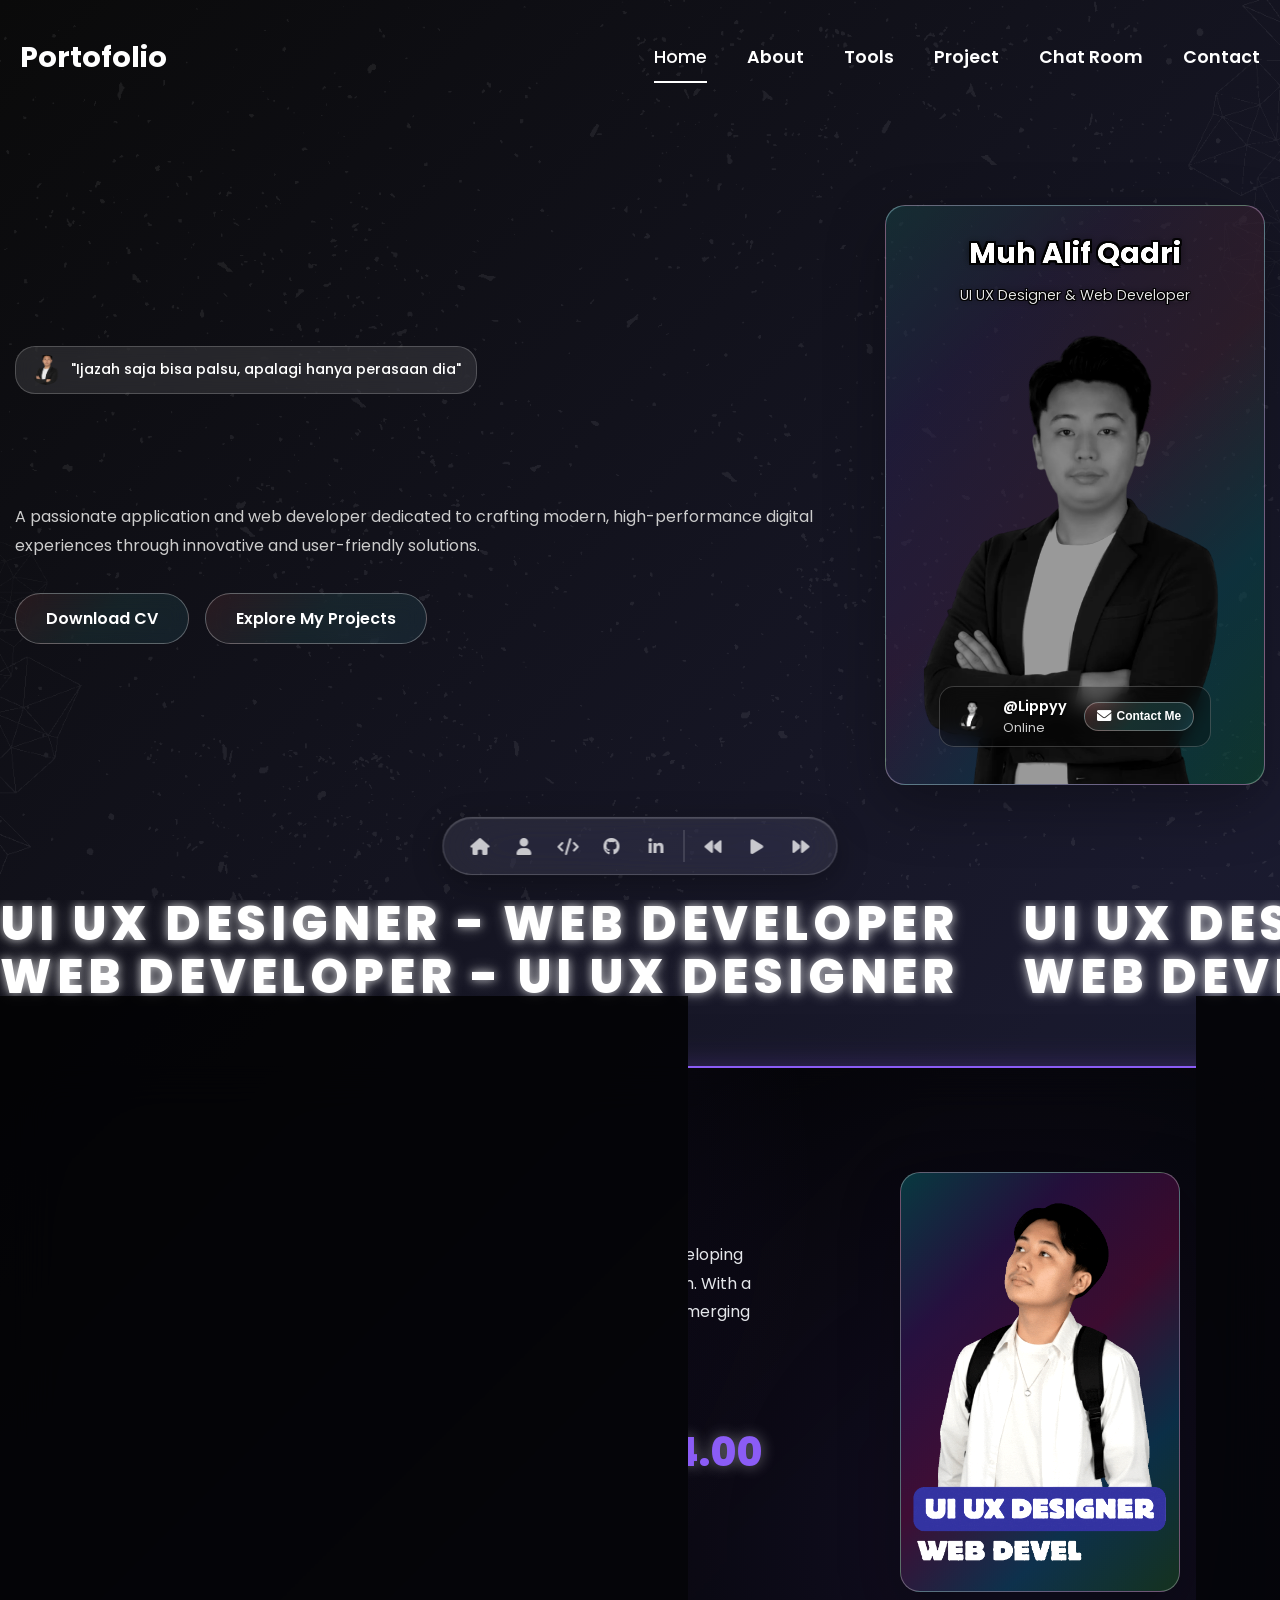
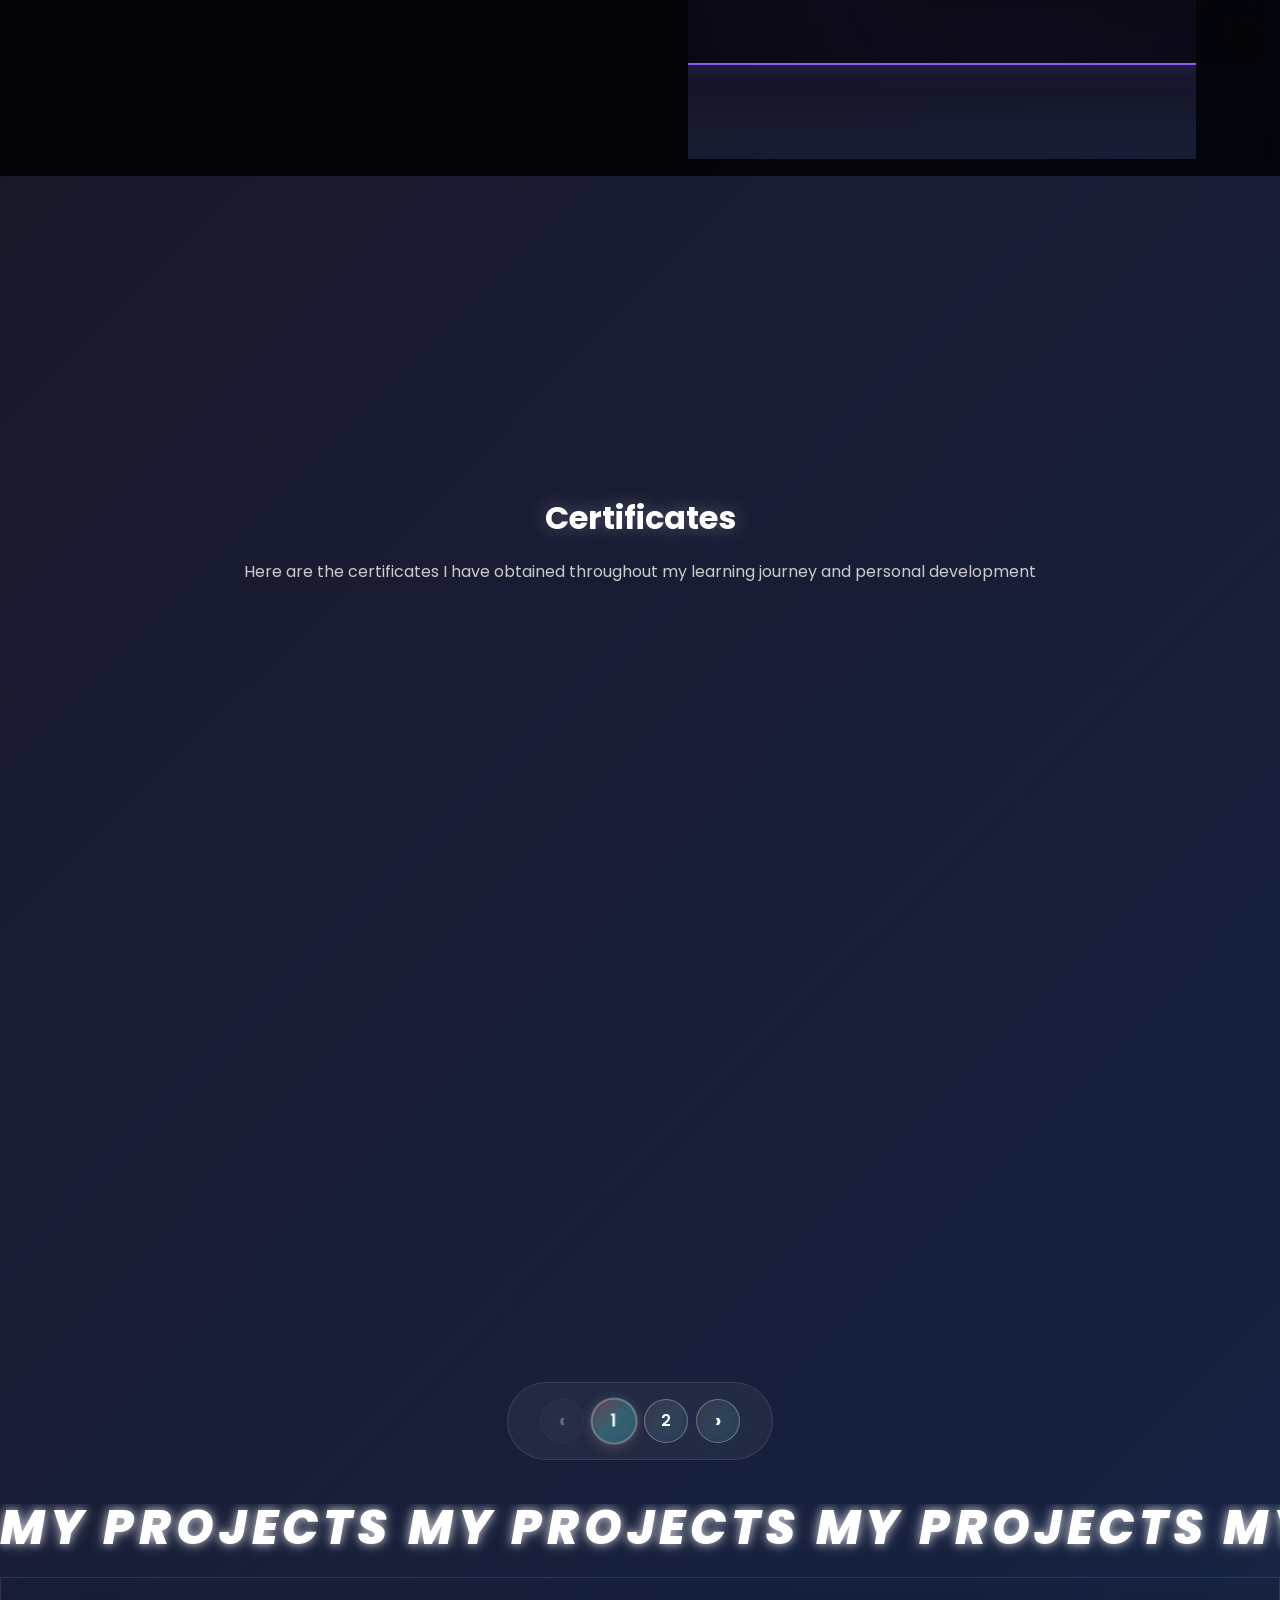
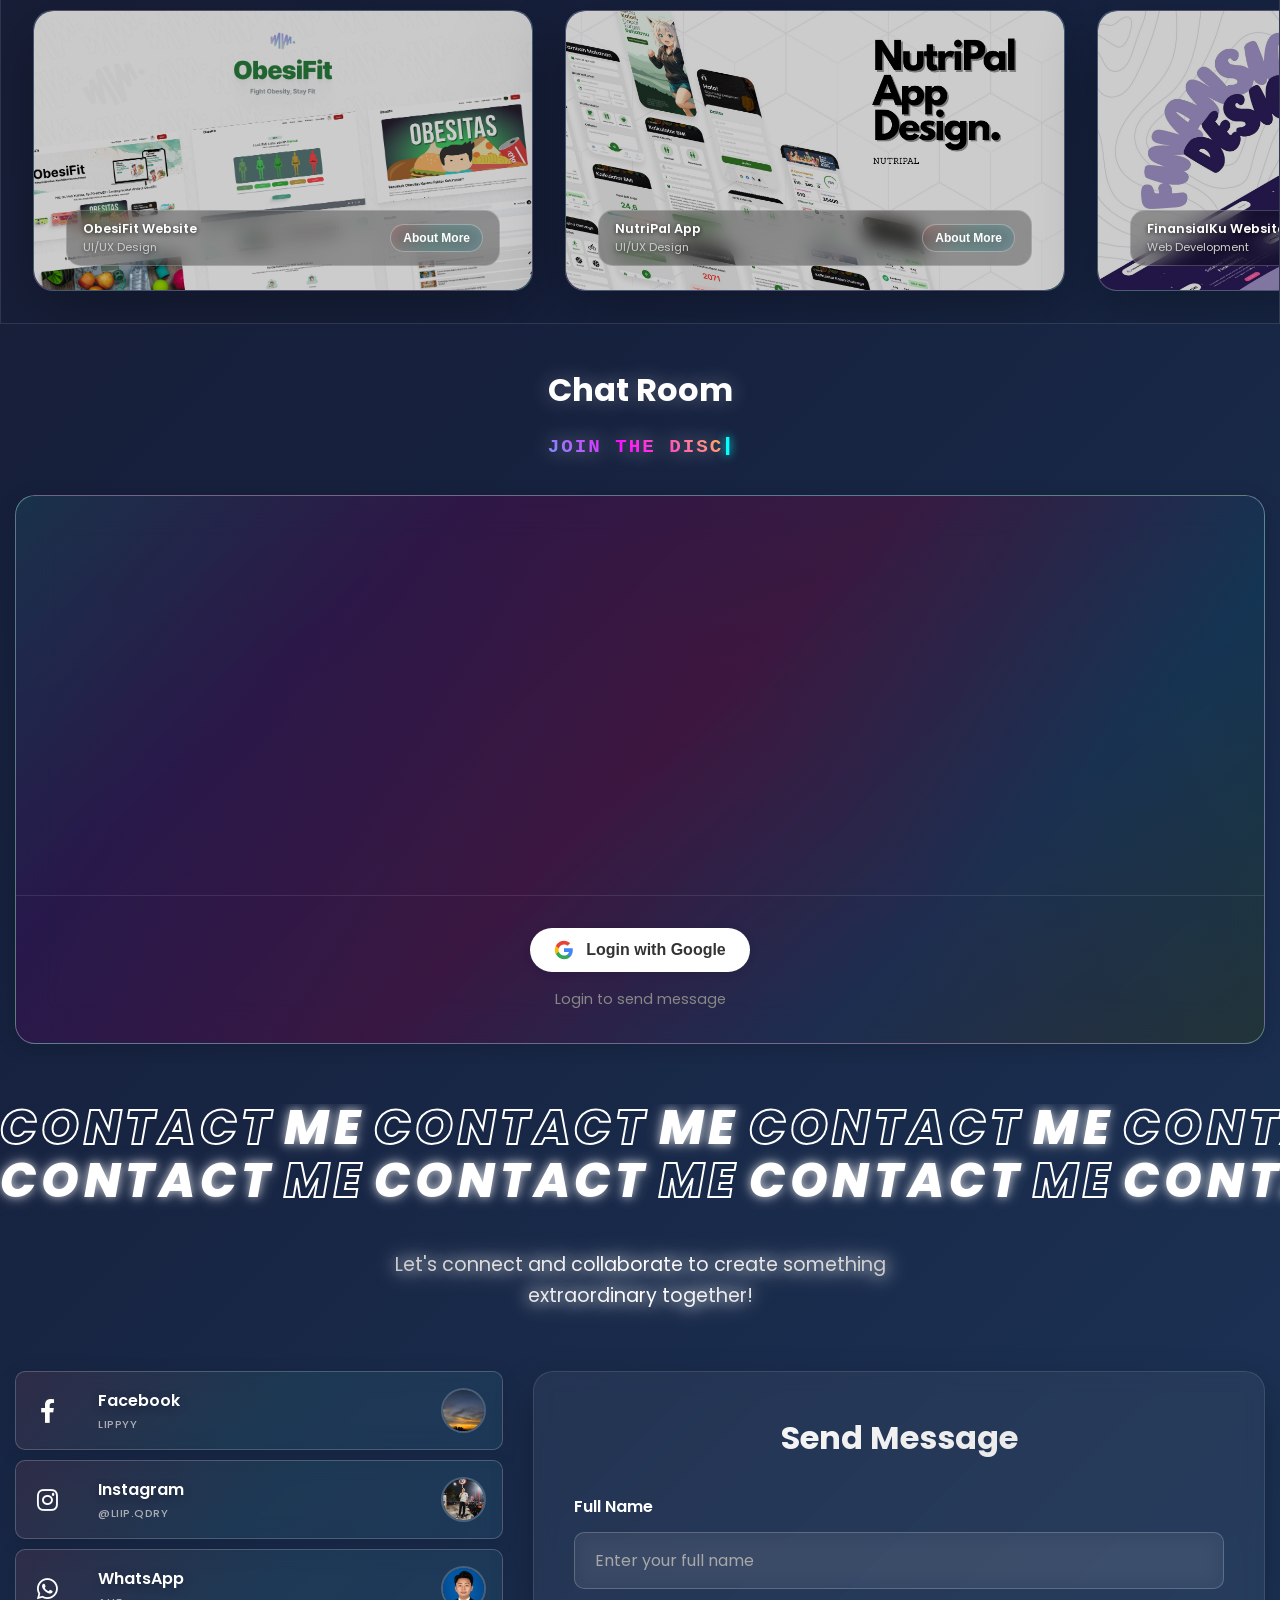
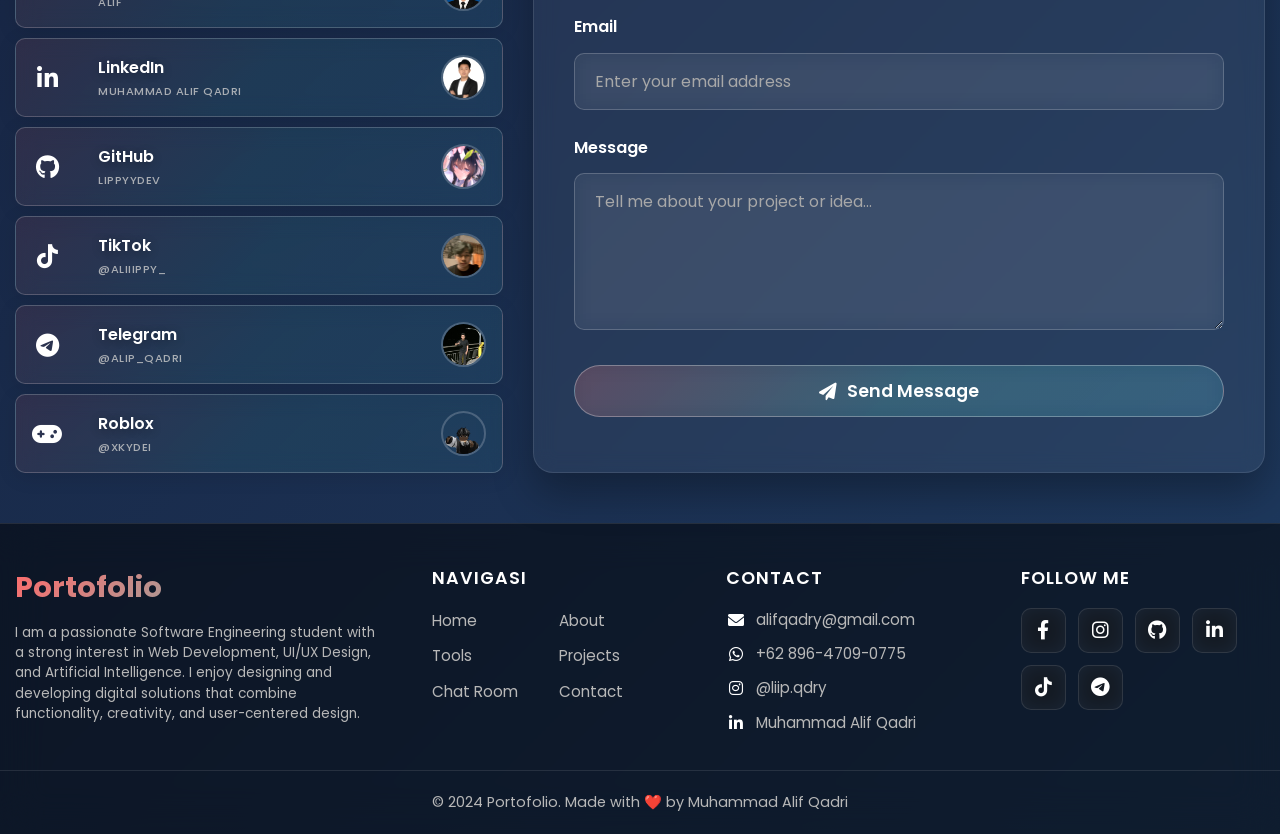
==== index.html @ bc310ed6 "first commit" ====
<!DOCTYPE html>
<html lang="id">
  <head>
    <meta charset="UTF-8" />
    <meta name="viewport" content="width=device-width, initial-scale=1.0" />
    <title>PortofolioWeb - Portfolio Pribadi</title>
    <link rel="stylesheet" href="style.css" />
    <link rel="stylesheet" href="components/navbar/navbar.css" />
    <link rel="stylesheet" href="components/hero-card/hero-card.css" />
    <link rel="stylesheet" href="components/about-card/about-card.css" />
    <link
      rel="stylesheet"
      href="components/primary-button/primary-button.css"
    />
    <link
      rel="stylesheet"
      href="components/certificate-modal/certificate-modal.css"
    />
    <link rel="stylesheet" href="components/project-card/project-card.css" />
    <link rel="stylesheet" href="components/chat-room/chat-room.css" />
    <link
      href="https://cdnjs.cloudflare.com/ajax/libs/font-awesome/6.0.0/css/all.min.css"
      rel="stylesheet"
    />
    <link
      href="https://fonts.googleapis.com/css2?family=Poppins:wght@300;400;500;600;700;800;900&display=swap"
      rel="stylesheet"
    />
    <script src="https://cdnjs.cloudflare.com/ajax/libs/gsap/3.12.2/gsap.min.js"></script>
    <script src="https://cdnjs.cloudflare.com/ajax/libs/gsap/3.12.2/ScrollTrigger.min.js"></script>
  </head>
  <body>
    <!-- Navigation Component -->
    <div id="navbar-container"></div>

    <!-- Floating Bottom Navigation -->
    <nav class="floating-nav">
      <a href="#home" class="nav-icon" title="Home">
        <i class="fas fa-home"></i>
      </a>
      <a href="#about" class="nav-icon" title="Profile">
        <i class="fas fa-user"></i>
      </a>
      <a href="#projects" class="nav-icon" title="Projects">
        <i class="fas fa-code"></i>
      </a>
      <a
        href="https://github.com/LippyyDev"
        target="_blank"
        class="nav-icon"
        title="GitHub"
      >
        <i class="fab fa-github"></i>
      </a>
      <a
        href="https://www.linkedin.com/in/muhalifqadri"
        target="_blank"
        class="nav-icon"
        title="LinkedIn"
      >
        <i class="fab fa-linkedin-in"></i>
      </a>

      <!-- Divider -->
      <div class="nav-divider"></div>

      <!-- Music Controls -->
      <button class="nav-icon music-control" id="prev-btn" title="Previous">
        <i class="fas fa-backward"></i>
      </button>
      <button
        class="nav-icon music-control"
        id="play-pause-btn"
        title="Play/Pause"
      >
        <i class="fas fa-play"></i>
      </button>
      <button class="nav-icon music-control" id="next-btn" title="Next">
        <i class="fas fa-forward"></i>
      </button>
    </nav>

    <!-- Music Pop-up Notification -->
    <div class="music-popup" id="music-popup">
      <i class="fas fa-music music-popup-icon"></i>
      <span class="music-popup-text" id="music-popup-text">Loading...</span>
    </div>

    <!-- Audio Player -->
    <audio id="audio-player" preload="auto"></audio>

    <!-- Home Section -->
    <section id="home" class="home">
      <div class="home-container">
        <div class="home-content">
          <div class="home-text">
            <div class="quote-bubble">
              <img
                src="components/saya/saya.webp"
                alt="Profile"
                class="quote-img"
              />
              <span>"Ijazah saja bisa palsu, apalagi hanya perasaan dia"</span>
            </div>
            <h1 class="home-title">Hi I'm Muhammad Alif Qadri</h1>
            <p class="home-description">
              A passionate application and web developer dedicated to crafting
              modern, high-performance digital experiences through innovative
              and user-friendly solutions.
            </p>
            <div class="home-buttons">
              <a
                href="https://drive.google.com/file/d/1wAr6aF3dIw9q4yuQ9n3eU9Iaz0m-4dWX/view?usp=sharing"
                target="_blank"
                class="btn btn-secondary"
                >Download CV</a
              >
              <a href="#projects" class="btn btn-secondary"
                >Explore My Projects</a
              >
            </div>
          </div>
          <div id="hero-card-container"></div>
        </div>
      </div>
    </section>

    <!-- Marquee Text Section -->
    <section class="marquee-section">
      <div class="marquee-container">
        <div class="marquee-text marquee-text-1">
          <span>UI UX DESIGNER - WEB DEVELOPER</span>
          <span>UI UX DESIGNER - WEB DEVELOPER</span>
          <span>UI UX DESIGNER - WEB DEVELOPER</span>
          <span>UI UX DESIGNER - WEB DEVELOPER</span>
          <span>UI UX DESIGNER - WEB DEVELOPER</span>
          <span>UI UX DESIGNER - WEB DEVELOPER</span>
        </div>
        <div class="marquee-text marquee-text-2">
          <span>WEB DEVELOPER - UI UX DESIGNER</span>
          <span>WEB DEVELOPER - UI UX DESIGNER</span>
          <span>WEB DEVELOPER - UI UX DESIGNER</span>
          <span>WEB DEVELOPER - UI UX DESIGNER</span>
          <span>WEB DEVELOPER - UI UX DESIGNER</span>
          <span>WEB DEVELOPER - UI UX DESIGNER</span>
        </div>
      </div>
    </section>

    <!-- About Section -->
    <section id="about" class="about">
      <div class="container">
        <div class="about-content">
          <!-- Single About Box -->
          <div class="about-main-box">
            <!-- Left Section -->
            <div class="about-left-section">
              <h2 class="about-title">About Me</h2>
              <p class="about-description">
                I am a passionate Software Engineering student with a strong
                interest in Web Development, UI/UX Design, and Artificial
                Intelligence. I enjoy designing and developing digital solutions
                that combine functionality, creativity, and user-centered
                design. With a solid foundation in software engineering, I am
                eager to keep learning, explore emerging technologies, and
                contribute to innovative projects that make a real impact.
              </p>

              <!-- Statistics Section -->
              <div class="about-stats">
                <div class="stat-item">
                  <div class="stat-number">20+</div>
                  <div class="stat-label">Project Finished</div>
                </div>
                <div class="stat-item">
                  <div class="stat-number">3+</div>
                  <div class="stat-label">Years of Experience</div>
                </div>
                <div class="stat-item">
                  <div class="stat-number">
                    <span class="stat-gpa">3.95</span>
                    <span class="stat-gpa-denominator">/4.00</span>
                  </div>
                  <div class="stat-label">GPA</div>
                </div>
              </div>

              <!-- Motto -->
              <div class="about-motto">
                "I always rely on my logic in any situation."
              </div>
            </div>

            <!-- Vertical Divider -->
            <div class="about-divider"></div>

            <!-- Right Section with About Card -->
            <div class="about-right-section">
              <div id="about-card-container"></div>
            </div>
          </div>
        </div>
      </div>
    </section>

    <!-- Tools and Technologies Section -->
    <section id="tools" class="tools">
      <div class="container">
        <div class="tools-header">
          <h2 class="tools-title">Tools and Technologies</h2>
          <p class="tools-description">
            Here are some tools, programming languages, and frameworks that I
            understand
          </p>
        </div>
        <div class="tools-container">
          <div class="tools-scroll">
            <div class="tool-card">
              <img
                src="assets/img/tools/vscode.png"
                alt="Visual Studio Code"
                class="tool-icon"
              />
              <div class="tool-card-content">
                <h3>Visual Studio Code</h3>
                <p>Code Editor</p>
              </div>
            </div>
            <div class="tool-card">
              <img
                src="assets/img/tools/reactjs.png"
                alt="React JS"
                class="tool-icon"
              />
              <div class="tool-card-content">
                <h3>React JS</h3>
                <p>Framework</p>
              </div>
            </div>
            <div class="tool-card">
              <img
                src="assets/img/tools/tailwind.png"
                alt="Tailwind CSS"
                class="tool-icon"
              />
              <div class="tool-card-content">
                <h3>Tailwind CSS</h3>
                <p>Framework</p>
              </div>
            </div>
            <div class="tool-card">
              <img
                src="assets/img/tools/bootstrap.png"
                alt="Bootstrap"
                class="tool-icon"
              />
              <div class="tool-card-content">
                <h3>Bootstrap</h3>
                <p>Framework</p>
              </div>
            </div>
            <div class="tool-card">
              <img
                src="assets/img/tools/js.png"
                alt="Javascript"
                class="tool-icon"
              />
              <div class="tool-card-content">
                <h3>Javascript</h3>
                <p>Language</p>
              </div>
            </div>
            <div class="tool-card">
              <img
                src="assets/img/tools/nodejs.png"
                alt="Node JS"
                class="tool-icon"
              />
              <div class="tool-card-content">
                <h3>Node JS</h3>
                <p>Javascript Runtime</p>
              </div>
            </div>
            <div class="tool-card">
              <img
                src="assets/img/tools/github.png"
                alt="Github"
                class="tool-icon"
              />
              <div class="tool-card-content">
                <h3>Github</h3>
                <p>Repository</p>
              </div>
            </div>
            <div class="tool-card">
              <img
                src="assets/img/tools/canva.png"
                alt="Canva"
                class="tool-icon"
              />
              <div class="tool-card-content">
                <h3>Canva</h3>
                <p>Design App</p>
              </div>
            </div>
            <!-- Duplikasi untuk infinite scroll -->
            <div class="tool-card">
              <img
                src="assets/img/tools/vscode.png"
                alt="Visual Studio Code"
                class="tool-icon"
              />
              <div class="tool-card-content">
                <h3>Visual Studio Code</h3>
                <p>Code Editor</p>
              </div>
            </div>
            <div class="tool-card">
              <img
                src="assets/img/tools/reactjs.png"
                alt="React JS"
                class="tool-icon"
              />
              <div class="tool-card-content">
                <h3>React JS</h3>
                <p>Framework</p>
              </div>
            </div>
            <div class="tool-card">
              <img
                src="assets/img/tools/tailwind.png"
                alt="Tailwind CSS"
                class="tool-icon"
              />
              <div class="tool-card-content">
                <h3>Tailwind CSS</h3>
                <p>Framework</p>
              </div>
            </div>
            <div class="tool-card">
              <img
                src="assets/img/tools/bootstrap.png"
                alt="Bootstrap"
                class="tool-icon"
              />
              <div class="tool-card-content">
                <h3>Bootstrap</h3>
                <p>Framework</p>
              </div>
            </div>
            <div class="tool-card">
              <img
                src="assets/img/tools/js.png"
                alt="Javascript"
                class="tool-icon"
              />
              <div class="tool-card-content">
                <h3>Javascript</h3>
                <p>Language</p>
              </div>
            </div>
            <div class="tool-card">
              <img
                src="assets/img/tools/nodejs.png"
                alt="Node JS"
                class="tool-icon"
              />
              <div class="tool-card-content">
                <h3>Node JS</h3>
                <p>Javascript Runtime</p>
              </div>
            </div>
            <div class="tool-card">
              <img
                src="assets/img/tools/github.png"
                alt="Github"
                class="tool-icon"
              />
              <div class="tool-card-content">
                <h3>Github</h3>
                <p>Repository</p>
              </div>
            </div>
            <div class="tool-card">
              <img
                src="assets/img/tools/canva.png"
                alt="Canva"
                class="tool-icon"
              />
              <div class="tool-card-content">
                <h3>Canva</h3>
                <p>Design App</p>
              </div>
            </div>
            <!-- Third duplication for seamless loop -->
            <div class="tool-card">
              <img
                src="assets/img/tools/vscode.png"
                alt="Visual Studio Code"
                class="tool-icon"
              />
              <div class="tool-card-content">
                <h3>Visual Studio Code</h3>
                <p>Code Editor</p>
              </div>
            </div>
            <div class="tool-card">
              <img
                src="assets/img/tools/reactjs.png"
                alt="React JS"
                class="tool-icon"
              />
              <div class="tool-card-content">
                <h3>React JS</h3>
                <p>Framework</p>
              </div>
            </div>
            <div class="tool-card">
              <img
                src="assets/img/tools/tailwind.png"
                alt="Tailwind CSS"
                class="tool-icon"
              />
              <div class="tool-card-content">
                <h3>Tailwind CSS</h3>
                <p>Framework</p>
              </div>
            </div>
            <div class="tool-card">
              <img
                src="assets/img/tools/bootstrap.png"
                alt="Bootstrap"
                class="tool-icon"
              />
              <div class="tool-card-content">
                <h3>Bootstrap</h3>
                <p>Framework</p>
              </div>
            </div>
            <div class="tool-card">
              <img
                src="assets/img/tools/js.png"
                alt="Javascript"
                class="tool-icon"
              />
              <div class="tool-card-content">
                <h3>Javascript</h3>
                <p>Language</p>
              </div>
            </div>
            <div class="tool-card">
              <img
                src="assets/img/tools/nodejs.png"
                alt="Node JS"
                class="tool-icon"
              />
              <div class="tool-card-content">
                <h3>Node JS</h3>
                <p>Javascript Runtime</p>
              </div>
            </div>
            <div class="tool-card">
              <img
                src="assets/img/tools/github.png"
                alt="Github"
                class="tool-icon"
              />
              <div class="tool-card-content">
                <h3>Github</h3>
                <p>Repository</p>
              </div>
            </div>
            <div class="tool-card">
              <img
                src="assets/img/tools/canva.png"
                alt="Canva"
                class="tool-icon"
              />
              <div class="tool-card-content">
                <h3>Canva</h3>
                <p>Design App</p>
              </div>
            </div>
          </div>

          <div class="tools-scroll-2">
            <div class="tool-card">
              <img
                src="assets/img/tools/figma.png"
                alt="Figma"
                class="tool-icon"
              />
              <div class="tool-card-content">
                <h3>Figma</h3>
                <p>Design App</p>
              </div>
            </div>
            <div class="tool-card">
              <img
                src="assets/img/tools/kotlin.png"
                alt="Kotlin"
                class="tool-icon"
              />
              <div class="tool-card-content">
                <h3>Kotlin</h3>
                <p>Language</p>
              </div>
            </div>
            <div class="tool-card">
              <img
                src="assets/img/tools/firebase.png"
                alt="Firebase"
                class="tool-icon"
              />
              <div class="tool-card-content">
                <h3>Firebase</h3>
                <p>Framework</p>
              </div>
            </div>
            <div class="tool-card">
              <img
                src="assets/img/tools/html.png"
                alt="HTML"
                class="tool-icon"
              />
              <div class="tool-card-content">
                <h3>HTML</h3>
                <p>Language</p>
              </div>
            </div>
            <div class="tool-card">
              <img src="assets/img/tools/css.png" alt="CSS" class="tool-icon" />
              <div class="tool-card-content">
                <h3>CSS</h3>
                <p>Language</p>
              </div>
            </div>
            <div class="tool-card">
              <img
                src="assets/img/tools/ts.png"
                alt="TypeScript"
                class="tool-icon"
              />
              <div class="tool-card-content">
                <h3>TypeScript</h3>
                <p>Language</p>
              </div>
            </div>
            <div class="tool-card">
              <img src="assets/img/tools/php.png" alt="PHP" class="tool-icon" />
              <div class="tool-card-content">
                <h3>PHP</h3>
                <p>Language</p>
              </div>
            </div>
            <div class="tool-card">
              <img
                src="assets/img/tools/vite.png"
                alt="Vite"
                class="tool-icon"
              />
              <div class="tool-card-content">
                <h3>Vite</h3>
                <p>Framework</p>
              </div>
            </div>
            <div class="tool-card">
              <img
                src="assets/img/tools/mysql.png"
                alt="MySQL"
                class="tool-icon"
              />
              <div class="tool-card-content">
                <h3>MySQL</h3>
                <p>Framework</p>
              </div>
            </div>
            <!-- Duplikasi untuk infinite scroll -->
            <div class="tool-card">
              <img
                src="assets/img/tools/figma.png"
                alt="Figma"
                class="tool-icon"
              />
              <div class="tool-card-content">
                <h3>Figma</h3>
                <p>Design App</p>
              </div>
            </div>
            <div class="tool-card">
              <img
                src="assets/img/tools/kotlin.png"
                alt="Kotlin"
                class="tool-icon"
              />
              <div class="tool-card-content">
                <h3>Kotlin</h3>
                <p>Language</p>
              </div>
            </div>
            <div class="tool-card">
              <img
                src="assets/img/tools/firebase.png"
                alt="Firebase"
                class="tool-icon"
              />
              <div class="tool-card-content">
                <h3>Firebase</h3>
                <p>Framework</p>
              </div>
            </div>
            <div class="tool-card">
              <img
                src="assets/img/tools/html.png"
                alt="HTML"
                class="tool-icon"
              />
              <div class="tool-card-content">
                <h3>HTML</h3>
                <p>Language</p>
              </div>
            </div>
            <div class="tool-card">
              <img src="assets/img/tools/css.png" alt="CSS" class="tool-icon" />
              <div class="tool-card-content">
                <h3>CSS</h3>
                <p>Language</p>
              </div>
            </div>
            <div class="tool-card">
              <img
                src="assets/img/tools/ts.png"
                alt="TypeScript"
                class="tool-icon"
              />
              <div class="tool-card-content">
                <h3>TypeScript</h3>
                <p>Language</p>
              </div>
            </div>
            <div class="tool-card">
              <img src="assets/img/tools/php.png" alt="PHP" class="tool-icon" />
              <div class="tool-card-content">
                <h3>PHP</h3>
                <p>Language</p>
              </div>
            </div>
            <div class="tool-card">
              <img
                src="assets/img/tools/vite.png"
                alt="Vite"
                class="tool-icon"
              />
              <div class="tool-card-content">
                <h3>Vite</h3>
                <p>Framework</p>
              </div>
            </div>
            <div class="tool-card">
              <img
                src="assets/img/tools/mysql.png"
                alt="MySQL"
                class="tool-icon"
              />
              <div class="tool-card-content">
                <h3>MySQL</h3>
                <p>Framework</p>
              </div>
            </div>
            <!-- Third duplication for seamless loop -->
            <div class="tool-card">
              <img
                src="assets/img/tools/figma.png"
                alt="Figma"
                class="tool-icon"
              />
              <div class="tool-card-content">
                <h3>Figma</h3>
                <p>Design App</p>
              </div>
            </div>
            <div class="tool-card">
              <img
                src="assets/img/tools/kotlin.png"
                alt="Kotlin"
                class="tool-icon"
              />
              <div class="tool-card-content">
                <h3>Kotlin</h3>
                <p>Language</p>
              </div>
            </div>
            <div class="tool-card">
              <img
                src="assets/img/tools/firebase.png"
                alt="Firebase"
                class="tool-icon"
              />
              <div class="tool-card-content">
                <h3>Firebase</h3>
                <p>Framework</p>
              </div>
            </div>
            <div class="tool-card">
              <img
                src="assets/img/tools/html.png"
                alt="HTML"
                class="tool-icon"
              />
              <div class="tool-card-content">
                <h3>HTML</h3>
                <p>Language</p>
              </div>
            </div>
            <div class="tool-card">
              <img src="assets/img/tools/css.png" alt="CSS" class="tool-icon" />
              <div class="tool-card-content">
                <h3>CSS</h3>
                <p>Language</p>
              </div>
            </div>
            <div class="tool-card">
              <img
                src="assets/img/tools/ts.png"
                alt="TypeScript"
                class="tool-icon"
              />
              <div class="tool-card-content">
                <h3>TypeScript</h3>
                <p>Language</p>
              </div>
            </div>
            <div class="tool-card">
              <img src="assets/img/tools/php.png" alt="PHP" class="tool-icon" />
              <div class="tool-card-content">
                <h3>PHP</h3>
                <p>Language</p>
              </div>
            </div>
            <div class="tool-card">
              <img
                src="assets/img/tools/vite.png"
                alt="Vite"
                class="tool-icon"
              />
              <div class="tool-card-content">
                <h3>Vite</h3>
                <p>Framework</p>
              </div>
            </div>
            <div class="tool-card">
              <img
                src="assets/img/tools/mysql.png"
                alt="MySQL"
                class="tool-icon"
              />
              <div class="tool-card-content">
                <h3>MySQL</h3>
                <p>Framework</p>
              </div>
            </div>
          </div>
        </div>
      </div>
    </section>

    <!-- Certificates Section -->
    <section id="certificates" class="certificates">
      <div class="container">
        <div class="certificates-header">
          <h2 class="certificates-title">Certificates</h2>
          <p class="certificates-description">
            Here are the certificates I have obtained throughout my learning
            journey and personal development
          </p>
        </div>
        <div class="certificates-grid" id="certificates-grid">
          <!-- Certificate cards will be dynamically loaded here -->
        </div>
        <div class="pagination-container" id="pagination-container">
          <!-- Pagination will be dynamically generated here -->
        </div>
      </div>
    </section>

    <!-- Projects Section -->
    <section id="projects" class="projects">
      <div class="container">
        <!-- Marquee Projects Title -->
        <div class="projects-marquee-section">
          <div class="projects-marquee-container">
            <div class="projects-marquee-text">
              <span>MY PROJECTS</span>
              <span>MY PROJECTS</span>
              <span>MY PROJECTS</span>
              <span>MY PROJECTS</span>
              <span>MY PROJECTS</span>
              <span>MY PROJECTS</span>
              <span>MY PROJECTS</span>
              <span>MY PROJECTS</span>
              <span>MY PROJECTS</span>
              <span>MY PROJECTS</span>
            </div>
          </div>
        </div>
        <div class="projects-container">
          <div class="projects-scroll" id="projects-scroll">
            <!-- Static project cards for testing -->
            <div class="project-card-container">
              <div class="project-card">
                <img
                  src="assets/img/project/Project1.jpg"
                  alt="Project 1"
                  class="project-image"
                />
                <div class="project-overlay">
                  <div class="project-footer">
                    <div class="footer-content">
                      <div class="footer-text">
                        <span class="project-name">ObesiFit Website</span>
                        <span class="project-category">UI/UX Design</span>
                      </div>
                      <button class="btn btn-primary">
                        <span class="desktop-text">About More</span>
                        <i class="fas fa-eye mobile-icon"></i>
                      </button>
                    </div>
                  </div>
                </div>
              </div>
            </div>
            <div class="project-card-container">
              <div class="project-card">
                <img
                  src="assets/img/project/Project2.jpg"
                  alt="Project 2"
                  class="project-image"
                />
                <div class="project-overlay">
                  <div class="project-footer">
                    <div class="footer-content">
                      <div class="footer-text">
                        <span class="project-name">NutriPal App</span>
                        <span class="project-category">UI/UX Design</span>
                      </div>
                      <button class="btn btn-primary">
                        <span class="desktop-text">About More</span>
                        <i class="fas fa-eye mobile-icon"></i>
                      </button>
                    </div>
                  </div>
                </div>
              </div>
            </div>
            <div class="project-card-container">
              <div class="project-card">
                <img
                  src="assets/img/project/Project3.jpg"
                  alt="Project 3"
                  class="project-image"
                />
                <div class="project-overlay">
                  <div class="project-footer">
                    <div class="footer-content">
                      <div class="footer-text">
                        <span class="project-name">FinansialKu Website</span>
                        <span class="project-category">Web Development</span>
                      </div>
                      <button class="btn btn-primary">
                        <span class="desktop-text">About More</span>
                        <i class="fas fa-eye mobile-icon"></i>
                      </button>
                    </div>
                  </div>
                </div>
              </div>
            </div>
            <div class="project-card-container">
              <div class="project-card">
                <img
                  src="assets/img/project/Project4.jpg"
                  alt="Project 4"
                  class="project-image"
                />
                <div class="project-overlay">
                  <div class="project-footer">
                    <div class="footer-content">
                      <div class="footer-text">
                        <span class="project-name">Massipa Website</span>
                        <span class="project-category">Web Development</span>
                      </div>
                      <button class="btn btn-primary">
                        <span class="desktop-text">About More</span>
                        <i class="fas fa-eye mobile-icon"></i>
                      </button>
                    </div>
                  </div>
                </div>
              </div>
            </div>
            <div class="project-card-container">
              <div class="project-card">
                <img
                  src="assets/img/project/Project5.png"
                  alt="Project 5"
                  class="project-image"
                />
                <div class="project-overlay">
                  <div class="project-footer">
                    <div class="footer-content">
                      <div class="footer-text">
                        <span class="project-name">Async Website</span>
                        <span class="project-category">Web Development</span>
                      </div>
                      <button class="btn btn-primary">
                        <span class="desktop-text">About More</span>
                        <i class="fas fa-eye mobile-icon"></i>
                      </button>
                    </div>
                  </div>
                </div>
              </div>
            </div>
            <div class="project-card-container">
              <div class="project-card">
                <img
                  src="assets/img/project/Project6.jpg"
                  alt="Project 6"
                  class="project-image"
                />
                <div class="project-overlay">
                  <div class="project-footer">
                    <div class="footer-content">
                      <div class="footer-text">
                        <span class="project-name">NutriPal App</span>
                        <span class="project-category">Mobile Development</span>
                      </div>
                      <button class="btn btn-primary">
                        <span class="desktop-text">About More</span>
                        <i class="fas fa-eye mobile-icon"></i>
                      </button>
                    </div>
                  </div>
                </div>
              </div>
            </div>
            <div class="project-card-container">
              <div class="project-card">
                <img
                  src="assets/img/project/Project7.jpg"
                  alt="Project 7"
                  class="project-image"
                />
                <div class="project-overlay">
                  <div class="project-footer">
                    <div class="footer-content">
                      <div class="footer-text">
                        <span class="project-name">Todofy App</span>
                        <span class="project-category">Mobile Development</span>
                      </div>
                      <button class="btn btn-primary">
                        <span class="desktop-text">About More</span>
                        <i class="fas fa-eye mobile-icon"></i>
                      </button>
                    </div>
                  </div>
                </div>
              </div>
            </div>
            <div class="project-card-container">
              <div class="project-card">
                <img
                  src="assets/img/project/Project8.jpg"
                  alt="Project 8"
                  class="project-image"
                />
                <div class="project-overlay">
                  <div class="project-footer">
                    <div class="footer-content">
                      <div class="footer-text">
                        <span class="project-name">Mosque Management</span>
                        <span class="project-category">Web Development</span>
                      </div>
                      <button class="btn btn-primary">
                        <span class="desktop-text">About More</span>
                        <i class="fas fa-eye mobile-icon"></i>
                      </button>
                    </div>
                  </div>
                </div>
              </div>
            </div>
            <div class="project-card-container">
              <div class="project-card">
                <img
                  src="assets/img/project/Project9.jpg"
                  alt="Project 9"
                  class="project-image"
                />
                <div class="project-overlay">
                  <div class="project-footer">
                    <div class="footer-content">
                      <div class="footer-text">
                        <span class="project-name">SiAdam Desktop App</span>
                        <span class="project-category"
                          >Desktop Development</span
                        >
                      </div>
                      <button class="btn btn-primary">
                        <span class="desktop-text">About More</span>
                        <i class="fas fa-eye mobile-icon"></i>
                      </button>
                    </div>
                  </div>
                </div>
              </div>
            </div>
            <!-- Duplicate cards for infinite scroll -->
            <div class="project-card-container">
              <div class="project-card">
                <img
                  src="assets/img/project/Project1.jpg"
                  alt="Project 1"
                  class="project-image"
                />
                <div class="project-overlay">
                  <div class="project-footer">
                    <div class="footer-content">
                      <div class="footer-text">
                        <span class="project-name">ObesiFit Website</span>
                        <span class="project-category">UI/UX Design</span>
                      </div>
                      <button class="btn btn-primary">
                        <span class="desktop-text">About More</span>
                        <i class="fas fa-eye mobile-icon"></i>
                      </button>
                    </div>
                  </div>
                </div>
              </div>
            </div>
            <div class="project-card-container">
              <div class="project-card">
                <img
                  src="assets/img/project/Project2.jpg"
                  alt="Project 2"
                  class="project-image"
                />
                <div class="project-overlay">
                  <div class="project-footer">
                    <div class="footer-content">
                      <div class="footer-text">
                        <span class="project-name">NutriPal App</span>
                        <span class="project-category">UI/UX Design</span>
                      </div>
                      <button class="btn btn-primary">
                        <span class="desktop-text">About More</span>
                        <i class="fas fa-eye mobile-icon"></i>
                      </button>
                    </div>
                  </div>
                </div>
              </div>
            </div>
            <div class="project-card-container">
              <div class="project-card">
                <img
                  src="assets/img/project/Project3.jpg"
                  alt="Project 3"
                  class="project-image"
                />
                <div class="project-overlay">
                  <div class="project-footer">
                    <div class="footer-content">
                      <div class="footer-text">
                        <span class="project-name">FinansialKu Website</span>
                        <span class="project-category">Web Development</span>
                      </div>
                      <button class="btn btn-primary">
                        <span class="desktop-text">About More</span>
                        <i class="fas fa-eye mobile-icon"></i>
                      </button>
                    </div>
                  </div>
                </div>
              </div>
            </div>
            <div class="project-card-container">
              <div class="project-card">
                <img
                  src="assets/img/project/Project4.jpg"
                  alt="Project 4"
                  class="project-image"
                />
                <div class="project-overlay">
                  <div class="project-footer">
                    <div class="footer-content">
                      <div class="footer-text">
                        <span class="project-name">Massipa Website</span>
                        <span class="project-category">Web Development</span>
                      </div>
                      <button class="btn btn-primary">
                        <span class="desktop-text">About More</span>
                        <i class="fas fa-eye mobile-icon"></i>
                      </button>
                    </div>
                  </div>
                </div>
              </div>
            </div>
            <div class="project-card-container">
              <div class="project-card">
                <img
                  src="assets/img/project/Project5.png"
                  alt="Project 5"
                  class="project-image"
                />
                <div class="project-overlay">
                  <div class="project-footer">
                    <div class="footer-content">
                      <div class="footer-text">
                        <span class="project-name">Async Website</span>
                        <span class="project-category">Web Development</span>
                      </div>
                      <button class="btn btn-primary">
                        <span class="desktop-text">About More</span>
                        <i class="fas fa-eye mobile-icon"></i>
                      </button>
                    </div>
                  </div>
                </div>
              </div>
            </div>
            <div class="project-card-container">
              <div class="project-card">
                <img
                  src="assets/img/project/Project6.jpg"
                  alt="Project 6"
                  class="project-image"
                />
                <div class="project-overlay">
                  <div class="project-footer">
                    <div class="footer-content">
                      <div class="footer-text">
                        <span class="project-name">NutriPal App</span>
                        <span class="project-category">Mobile Development</span>
                      </div>
                      <button class="btn btn-primary">
                        <span class="desktop-text">About More</span>
                        <i class="fas fa-eye mobile-icon"></i>
                      </button>
                    </div>
                  </div>
                </div>
              </div>
            </div>
            <div class="project-card-container">
              <div class="project-card">
                <img
                  src="assets/img/project/Project7.jpg"
                  alt="Project 7"
                  class="project-image"
                />
                <div class="project-overlay">
                  <div class="project-footer">
                    <div class="footer-content">
                      <div class="footer-text">
                        <span class="project-name">Todofy App</span>
                        <span class="project-category">Mobile Development</span>
                      </div>
                      <button class="btn btn-primary">
                        <span class="desktop-text">About More</span>
                        <i class="fas fa-eye mobile-icon"></i>
                      </button>
                    </div>
                  </div>
                </div>
              </div>
            </div>
            <div class="project-card-container">
              <div class="project-card">
                <img
                  src="assets/img/project/Project8.jpg"
                  alt="Project 8"
                  class="project-image"
                />
                <div class="project-overlay">
                  <div class="project-footer">
                    <div class="footer-content">
                      <div class="footer-text">
                        <span class="project-name">Mosque Management</span>
                        <span class="project-category">Web Development</span>
                      </div>
                      <button class="btn btn-primary">
                        <span class="desktop-text">About More</span>
                        <i class="fas fa-eye mobile-icon"></i>
                      </button>
                    </div>
                  </div>
                </div>
              </div>
            </div>
            <div class="project-card-container">
              <div class="project-card">
                <img
                  src="assets/img/project/Project9.jpg"
                  alt="Project 9"
                  class="project-image"
                />
                <div class="project-overlay">
                  <div class="project-footer">
                    <div class="footer-content">
                      <div class="footer-text">
                        <span class="project-name">SiAdam Desktop App</span>
                        <span class="project-category"
                          >Desktop Development</span
                        >
                      </div>
                      <button class="btn btn-primary">
                        <span class="desktop-text">About More</span>
                        <i class="fas fa-eye mobile-icon"></i>
                      </button>
                    </div>
                  </div>
                </div>
              </div>
            </div>
            <!-- Third set of cards for seamless infinite scroll -->
            <div class="project-card-container">
              <div class="project-card">
                <img
                  src="assets/img/project/Project1.jpg"
                  alt="Project 1"
                  class="project-image"
                />
                <div class="project-overlay">
                  <div class="project-footer">
                    <div class="footer-content">
                      <div class="footer-text">
                        <span class="project-name">ObesiFit Website</span>
                        <span class="project-category">UI/UX Design</span>
                      </div>
                      <button class="btn btn-primary">
                        <span class="desktop-text">About More</span>
                        <i class="fas fa-eye mobile-icon"></i>
                      </button>
                    </div>
                  </div>
                </div>
              </div>
            </div>
            <div class="project-card-container">
              <div class="project-card">
                <img
                  src="assets/img/project/Project2.jpg"
                  alt="Project 2"
                  class="project-image"
                />
                <div class="project-overlay">
                  <div class="project-footer">
                    <div class="footer-content">
                      <div class="footer-text">
                        <span class="project-name">NutriPal App</span>
                        <span class="project-category">UI/UX Design</span>
                      </div>
                      <button class="btn btn-primary">
                        <span class="desktop-text">About More</span>
                        <i class="fas fa-eye mobile-icon"></i>
                      </button>
                    </div>
                  </div>
                </div>
              </div>
            </div>
            <div class="project-card-container">
              <div class="project-card">
                <img
                  src="assets/img/project/Project3.jpg"
                  alt="Project 3"
                  class="project-image"
                />
                <div class="project-overlay">
                  <div class="project-footer">
                    <div class="footer-content">
                      <div class="footer-text">
                        <span class="project-name">FinansialKu Website</span>
                        <span class="project-category">Web Development</span>
                      </div>
                      <button class="btn btn-primary">
                        <span class="desktop-text">About More</span>
                        <i class="fas fa-eye mobile-icon"></i>
                      </button>
                    </div>
                  </div>
                </div>
              </div>
            </div>
            <div class="project-card-container">
              <div class="project-card">
                <img
                  src="assets/img/project/Project4.jpg"
                  alt="Project 4"
                  class="project-image"
                />
                <div class="project-overlay">
                  <div class="project-footer">
                    <div class="footer-content">
                      <div class="footer-text">
                        <span class="project-name">Massipa Website</span>
                        <span class="project-category">Web Development</span>
                      </div>
                      <button class="btn btn-primary">
                        <span class="desktop-text">About More</span>
                        <i class="fas fa-eye mobile-icon"></i>
                      </button>
                    </div>
                  </div>
                </div>
              </div>
            </div>
            <div class="project-card-container">
              <div class="project-card">
                <img
                  src="assets/img/project/Project5.png"
                  alt="Project 5"
                  class="project-image"
                />
                <div class="project-overlay">
                  <div class="project-footer">
                    <div class="footer-content">
                      <div class="footer-text">
                        <span class="project-name">Async Website</span>
                        <span class="project-category">Web Development</span>
                      </div>
                      <button class="btn btn-primary">
                        <span class="desktop-text">About More</span>
                        <i class="fas fa-eye mobile-icon"></i>
                      </button>
                    </div>
                  </div>
                </div>
              </div>
            </div>
            <div class="project-card-container">
              <div class="project-card">
                <img
                  src="assets/img/project/Project6.jpg"
                  alt="Project 6"
                  class="project-image"
                />
                <div class="project-overlay">
                  <div class="project-footer">
                    <div class="footer-content">
                      <div class="footer-text">
                        <span class="project-name">NutriPal App</span>
                        <span class="project-category">Mobile Development</span>
                      </div>
                      <button class="btn btn-primary">
                        <span class="desktop-text">About More</span>
                        <i class="fas fa-eye mobile-icon"></i>
                      </button>
                    </div>
                  </div>
                </div>
              </div>
            </div>
            <div class="project-card-container">
              <div class="project-card">
                <img
                  src="assets/img/project/Project7.jpg"
                  alt="Project 7"
                  class="project-image"
                />
                <div class="project-overlay">
                  <div class="project-footer">
                    <div class="footer-content">
                      <div class="footer-text">
                        <span class="project-name">Todofy App</span>
                        <span class="project-category">Mobile Development</span>
                      </div>
                      <button class="btn btn-primary">
                        <span class="desktop-text">About More</span>
                        <i class="fas fa-eye mobile-icon"></i>
                      </button>
                    </div>
                  </div>
                </div>
              </div>
            </div>
            <div class="project-card-container">
              <div class="project-card">
                <img
                  src="assets/img/project/Project8.jpg"
                  alt="Project 8"
                  class="project-image"
                />
                <div class="project-overlay">
                  <div class="project-footer">
                    <div class="footer-content">
                      <div class="footer-text">
                        <span class="project-name">Mosque Management</span>
                        <span class="project-category">Web Development</span>
                      </div>
                      <button class="btn btn-primary">
                        <span class="desktop-text">About More</span>
                        <i class="fas fa-eye mobile-icon"></i>
                      </button>
                    </div>
                  </div>
                </div>
              </div>
            </div>
            <div class="project-card-container">
              <div class="project-card">
                <img
                  src="assets/img/project/Project9.jpg"
                  alt="Project 9"
                  class="project-image"
                />
                <div class="project-overlay">
                  <div class="project-footer">
                    <div class="footer-content">
                      <div class="footer-text">
                        <span class="project-name">SiAdam Desktop App</span>
                        <span class="project-category"
                          >Desktop Development</span
                        >
                      </div>
                      <button class="btn btn-primary">
                        <span class="desktop-text">About More</span>
                        <i class="fas fa-eye mobile-icon"></i>
                      </button>
                    </div>
                  </div>
                </div>
              </div>
            </div>
          </div>
        </div>
      </div>
    </section>

    <!-- Chat Room Section -->
    <section id="chat-room" class="chat-room">
      <div class="container">
        <div class="chat-room-header">
          <h2 class="chat-room-title">Chat Room</h2>
          <div class="chat-room-description">
            <span class="typing-text" id="typing-text"></span>
            <span class="typing-cursor">|</span>
          </div>
        </div>

        <div class="chat-container">
          <div class="chat-messages" id="chat-messages">
            <!-- Messages will be loaded here -->
          </div>

          <div class="chat-input-container">
            <div class="user-info" id="user-info" style="display: none">
              <img
                src=""
                alt="User Avatar"
                class="user-avatar"
                id="user-avatar"
              />
              <span class="user-name" id="user-name"></span>
              <button class="logout-btn" id="logout-btn">
                <i class="fas fa-sign-out-alt"></i>
              </button>
            </div>

            <div class="login-section" id="login-section">
              <button class="google-login-btn" id="google-login-btn">
                <svg
                  class="google-icon"
                  viewBox="0 0 24 24"
                  width="20"
                  height="20"
                >
                  <path
                    fill="#4285F4"
                    d="M22.56 12.25c0-.78-.07-1.53-.2-2.25H12v4.26h5.92c-.26 1.37-1.04 2.53-2.21 3.31v2.77h3.57c2.08-1.92 3.28-4.74 3.28-8.09z"
                  />
                  <path
                    fill="#34A853"
                    d="M12 23c2.97 0 5.46-.98 7.28-2.66l-3.57-2.77c-.98.66-2.23 1.06-3.71 1.06-2.86 0-5.29-1.93-6.16-4.53H2.18v2.84C3.99 20.53 7.7 23 12 23z"
                  />
                  <path
                    fill="#FBBC05"
                    d="M5.84 14.09c-.22-.66-.35-1.36-.35-2.09s.13-1.43.35-2.09V7.07H2.18C1.43 8.55 1 10.22 1 12s.43 3.45 1.18 4.93l2.85-2.22.81-.62z"
                  />
                  <path
                    fill="#EA4335"
                    d="M12 5.38c1.62 0 3.06.56 4.21 1.64l3.15-3.15C17.45 2.09 14.97 1 12 1 7.7 1 3.99 3.47 2.18 7.07l3.66 2.84c.87-2.6 3.3-4.53 6.16-4.53z"
                  />
                </svg>
                Login with Google
              </button>
              <p class="login-prompt">Login to send message</p>
            </div>

            <div
              class="message-input-section"
              id="message-input-section"
              style="display: none"
            >
              <div class="input-wrapper">
                <input
                  type="text"
                  id="message-input"
                  placeholder="Type your message..."
                  maxlength="500"
                />
                <button class="send-btn" id="send-btn">
                  <i class="fas fa-paper-plane"></i>
                </button>
              </div>
            </div>
          </div>
        </div>
      </div>
    </section>

    <!-- Contact Section -->
    <section id="contact" class="contact">
      <!-- Marquee Contact Title -->
      <div class="contact-marquee-section">
        <div class="contact-marquee-container">
          <!-- Baris Pertama -->
          <div class="contact-marquee-text">
            <span
              ><span class="contact-outline">CONTACT</span>
              <span class="contact-solid">ME</span></span
            >
            <span
              ><span class="contact-outline">CONTACT</span>
              <span class="contact-solid">ME</span></span
            >
            <span
              ><span class="contact-outline">CONTACT</span>
              <span class="contact-solid">ME</span></span
            >
            <span
              ><span class="contact-outline">CONTACT</span>
              <span class="contact-solid">ME</span></span
            >
            <span
              ><span class="contact-outline">CONTACT</span>
              <span class="contact-solid">ME</span></span
            >
            <span
              ><span class="contact-outline">CONTACT</span>
              <span class="contact-solid">ME</span></span
            >
            <span
              ><span class="contact-outline">CONTACT</span>
              <span class="contact-solid">ME</span></span
            >
            <span
              ><span class="contact-outline">CONTACT</span>
              <span class="contact-solid">ME</span></span
            >
            <span
              ><span class="contact-outline">CONTACT</span>
              <span class="contact-solid">ME</span></span
            >
            <span
              ><span class="contact-outline">CONTACT</span>
              <span class="contact-solid">ME</span></span
            >
            <span
              ><span class="contact-outline">CONTACT</span>
              <span class="contact-solid">ME</span></span
            >
            <span
              ><span class="contact-outline">CONTACT</span>
              <span class="contact-solid">ME</span></span
            >
            <span
              ><span class="contact-outline">CONTACT</span>
              <span class="contact-solid">ME</span></span
            >
            <span
              ><span class="contact-outline">CONTACT</span>
              <span class="contact-solid">ME</span></span
            >
            <span
              ><span class="contact-outline">CONTACT</span>
              <span class="contact-solid">ME</span></span
            >
            <span
              ><span class="contact-outline">CONTACT</span>
              <span class="contact-solid">ME</span></span
            >
            <span
              ><span class="contact-outline">CONTACT</span>
              <span class="contact-solid">ME</span></span
            >
            <span
              ><span class="contact-outline">CONTACT</span>
              <span class="contact-solid">ME</span></span
            >
            <span
              ><span class="contact-outline">CONTACT</span>
              <span class="contact-solid">ME</span></span
            >
            <span
              ><span class="contact-outline">CONTACT</span>
              <span class="contact-solid">ME</span></span
            >
            <span
              ><span class="contact-outline">CONTACT</span>
              <span class="contact-solid">ME</span></span
            >
            <span
              ><span class="contact-outline">CONTACT</span>
              <span class="contact-solid">ME</span></span
            >
            <span
              ><span class="contact-outline">CONTACT</span>
              <span class="contact-solid">ME</span></span
            >
            <span
              ><span class="contact-outline">CONTACT</span>
              <span class="contact-solid">ME</span></span
            >
            <span
              ><span class="contact-outline">CONTACT</span>
              <span class="contact-solid">ME</span></span
            >
            <span
              ><span class="contact-outline">CONTACT</span>
              <span class="contact-solid">ME</span></span
            >
            <span
              ><span class="contact-outline">CONTACT</span>
              <span class="contact-solid">ME</span></span
            >
            <span
              ><span class="contact-outline">CONTACT</span>
              <span class="contact-solid">ME</span></span
            >
            <span
              ><span class="contact-outline">CONTACT</span>
              <span class="contact-solid">ME</span></span
            >
          </div>

          <!-- Baris Kedua -->
          <div class="contact-marquee-text contact-marquee-text-2">
            <span
              ><span class="contact-solid">CONTACT</span>
              <span class="contact-outline">ME</span></span
            >
            <span
              ><span class="contact-solid">CONTACT</span>
              <span class="contact-outline">ME</span></span
            >
            <span
              ><span class="contact-solid">CONTACT</span>
              <span class="contact-outline">ME</span></span
            >
            <span
              ><span class="contact-solid">CONTACT</span>
              <span class="contact-outline">ME</span></span
            >
            <span
              ><span class="contact-solid">CONTACT</span>
              <span class="contact-outline">ME</span></span
            >
            <span
              ><span class="contact-solid">CONTACT</span>
              <span class="contact-outline">ME</span></span
            >
            <span
              ><span class="contact-solid">CONTACT</span>
              <span class="contact-outline">ME</span></span
            >
            <span
              ><span class="contact-solid">CONTACT</span>
              <span class="contact-outline">ME</span></span
            >
            <span
              ><span class="contact-solid">CONTACT</span>
              <span class="contact-outline">ME</span></span
            >
            <span
              ><span class="contact-solid">CONTACT</span>
              <span class="contact-outline">ME</span></span
            >
            <span
              ><span class="contact-solid">CONTACT</span>
              <span class="contact-outline">ME</span></span
            >
            <span
              ><span class="contact-solid">CONTACT</span>
              <span class="contact-outline">ME</span></span
            >
            <span
              ><span class="contact-solid">CONTACT</span>
              <span class="contact-outline">ME</span></span
            >
            <span
              ><span class="contact-solid">CONTACT</span>
              <span class="contact-outline">ME</span></span
            >
            <span
              ><span class="contact-solid">CONTACT</span>
              <span class="contact-outline">ME</span></span
            >
            <span
              ><span class="contact-solid">CONTACT</span>
              <span class="contact-outline">ME</span></span
            >
            <span
              ><span class="contact-solid">CONTACT</span>
              <span class="contact-outline">ME</span></span
            >
            <span
              ><span class="contact-solid">CONTACT</span>
              <span class="contact-outline">ME</span></span
            >
            <span
              ><span class="contact-solid">CONTACT</span>
              <span class="contact-outline">ME</span></span
            >
            <span
              ><span class="contact-solid">CONTACT</span>
              <span class="contact-outline">ME</span></span
            >
            <span
              ><span class="contact-solid">CONTACT</span>
              <span class="contact-outline">ME</span></span
            >
            <span
              ><span class="contact-solid">CONTACT</span>
              <span class="contact-outline">ME</span></span
            >
            <span
              ><span class="contact-solid">CONTACT</span>
              <span class="contact-outline">ME</span></span
            >
            <span
              ><span class="contact-solid">CONTACT</span>
              <span class="contact-outline">ME</span></span
            >
            <span
              ><span class="contact-solid">CONTACT</span>
              <span class="contact-outline">ME</span></span
            >
            <span
              ><span class="contact-solid">CONTACT</span>
              <span class="contact-outline">ME</span></span
            >
            <span
              ><span class="contact-solid">CONTACT</span>
              <span class="contact-outline">ME</span></span
            >
            <span
              ><span class="contact-solid">CONTACT</span>
              <span class="contact-outline">ME</span></span
            >
            <span
              ><span class="contact-solid">CONTACT</span>
              <span class="contact-outline">ME</span></span
            >
          </div>
        </div>
      </div>

      <div class="contact-header">
        <p class="contact-description">
          Let's connect and collaborate to create something extraordinary
          together!
        </p>
      </div>

      <div class="contact-content">
        <!-- Left Side - Contact Links -->
        <div class="contact-info">
          <div class="contact-links">
            <a
              href="https://www.facebook.com/lipppyy"
              target="_blank"
              class="contact-link"
            >
              <div class="contact-link-content-wrapper">
                <i class="fab fa-facebook-f"></i>
                <div class="contact-link-content">
                  <span class="contact-link-name">Facebook</span>
                  <span class="contact-link-handle">Lippyy</span>
                </div>
              </div>
              <img
                src="assets/img/profile/facebookprofile.jpg"
                alt="Facebook Profile"
                class="contact-profile-img"
              />
            </a>

            <a
              href="https://www.instagram.com/liip.qdry"
              target="_blank"
              class="contact-link"
            >
              <div class="contact-link-content-wrapper">
                <i class="fab fa-instagram"></i>
                <div class="contact-link-content">
                  <span class="contact-link-name">Instagram</span>
                  <span class="contact-link-handle">@liip.qdry</span>
                </div>
              </div>
              <img
                src="assets/img/profile/instagramprofile.jpg"
                alt="Instagram Profile"
                class="contact-profile-img"
              />
            </a>

            <a
              href="https://wa.me/6289647090775"
              target="_blank"
              class="contact-link"
            >
              <div class="contact-link-content-wrapper">
                <i class="fab fa-whatsapp"></i>
                <div class="contact-link-content">
                  <span class="contact-link-name">WhatsApp</span>
                  <span class="contact-link-handle">Alif</span>
                </div>
              </div>
              <img
                src="assets/img/profile/whatsappprofile.png"
                alt="WhatsApp Profile"
                class="contact-profile-img"
              />
            </a>

            <a
              href="https://www.linkedin.com/in/muhalifqadri"
              target="_blank"
              class="contact-link"
            >
              <div class="contact-link-content-wrapper">
                <i class="fab fa-linkedin-in"></i>
                <div class="contact-link-content">
                  <span class="contact-link-name">LinkedIn</span>
                  <span class="contact-link-handle">Muhammad Alif Qadri</span>
                </div>
              </div>
              <img
                src="assets/img/profile/linkedinprofile.jpeg"
                alt="LinkedIn Profile"
                class="contact-profile-img"
              />
            </a>

            <a
              href="https://github.com/LippyyDev"
              target="_blank"
              class="contact-link"
            >
              <div class="contact-link-content-wrapper">
                <i class="fab fa-github"></i>
                <div class="contact-link-content">
                  <span class="contact-link-name">GitHub</span>
                  <span class="contact-link-handle">LippyyDev</span>
                </div>
              </div>
              <img
                src="assets/img/profile/githubprofile.jpeg"
                alt="GitHub Profile"
                class="contact-profile-img"
              />
            </a>

            <a
              href="https://www.tiktok.com/@aliiippy_"
              target="_blank"
              class="contact-link"
            >
              <div class="contact-link-content-wrapper">
                <i class="fab fa-tiktok"></i>
                <div class="contact-link-content">
                  <span class="contact-link-name">TikTok</span>
                  <span class="contact-link-handle">@aliiippy_</span>
                </div>
              </div>
              <img
                src="assets/img/profile/tiktokprofile.jpeg"
                alt="TikTok Profile"
                class="contact-profile-img"
              />
            </a>

            <a
              href="https://t.me/Alip_Qadri"
              target="_blank"
              class="contact-link"
            >
              <div class="contact-link-content-wrapper">
                <i class="fab fa-telegram-plane"></i>
                <div class="contact-link-content">
                  <span class="contact-link-name">Telegram</span>
                  <span class="contact-link-handle">@Alip_Qadri</span>
                </div>
              </div>
              <img
                src="assets/img/profile/telegramprofile.jpg"
                alt="Telegram Profile"
                class="contact-profile-img"
              />
            </a>

            <a
              href="https://www.roblox.com/id/users/8768831295"
              target="_blank"
              class="contact-link"
            >
              <div class="contact-link-content-wrapper">
                <i class="fas fa-gamepad"></i>
                <div class="contact-link-content">
                  <span class="contact-link-name">Roblox</span>
                  <span class="contact-link-handle">@XKydEI</span>
                </div>
              </div>
              <img
                src="assets/img/profile/robloxprofile.webp"
                alt="Roblox Profile"
                class="contact-profile-img"
              />
            </a>
          </div>
        </div>

        <!-- Right Side - Contact Form -->
        <div class="contact-form-container">
          <h3 class="contact-form-title">Send Message</h3>
          <form
            action="https://formsubmit.co/alifqadry@gmail.com"
            method="POST"
            class="contact-form"
            id="contact-form"
          >
            <div class="form-group">
              <label for="fullName" class="form-label">Full Name</label>
              <input
                type="text"
                id="fullName"
                name="name"
                class="form-input"
                placeholder="Enter your full name"
                required
              />
            </div>

            <div class="form-group">
              <label for="email" class="form-label">Email</label>
              <input
                type="email"
                id="email"
                name="email"
                class="form-input"
                placeholder="Enter your email address"
                required
              />
            </div>

            <div class="form-group">
              <label for="message" class="form-label">Message</label>
              <textarea
                id="message"
                name="message"
                class="form-textarea"
                placeholder="Tell me about your project or idea..."
                rows="5"
                required
              ></textarea>
            </div>

            <input
              type="hidden"
              name="_subject"
              value="New Contact Form Submission"
            />
            <input type="hidden" name="_captcha" value="false" />

            <button
              type="submit"
              class="btn btn-primary form-submit-btn"
              id="submit-btn"
            >
              <div class="button-progress" id="button-progress"></div>
              <div class="button-content">
                <i class="fas fa-paper-plane"></i>
                <span class="button-text">Send Message</span>
              </div>
            </button>
          </form>
        </div>
      </div>
    </section>

    <!-- Certificate Modal Component -->
    <div id="certificate-modal-container"></div>

    <!-- Footer -->
    <footer class="footer">
      <div class="footer-container">
        <!-- Logo Section -->
        <div class="footer-logo">
          <h2>Portofolio</h2>
          <p>
            I am a passionate Software Engineering student with a strong
            interest in Web Development, UI/UX Design, and Artificial
            Intelligence. I enjoy designing and developing digital solutions
            that combine functionality, creativity, and user-centered design.
          </p>
        </div>

        <!-- Navigation Section -->
        <div class="footer-nav">
          <h3>Navigasi</h3>
          <ul>
            <li><a href="#home">Home</a></li>
            <li><a href="#about">About</a></li>
            <li><a href="#tools">Tools</a></li>
            <li><a href="#projects">Projects</a></li>
            <li><a href="#chat-room">Chat Room</a></li>
            <li><a href="#contact">Contact</a></li>
          </ul>
        </div>

        <!-- Contact Section -->
        <div class="footer-contact">
          <h3>Contact</h3>
          <ul>
            <li>
              <i class="fas fa-envelope"></i>
              <a href="mailto:alifqadry@gmail.com">alifqadry@gmail.com</a>
            </li>
            <li>
              <i class="fab fa-whatsapp"></i>
              <a href="https://wa.me/6289647090775" target="_blank"
                >+62 896-4709-0775</a
              >
            </li>
            <li>
              <i class="fab fa-instagram"></i>
              <a href="https://www.instagram.com/liip.qdry" target="_blank"
                >@liip.qdry</a
              >
            </li>
            <li>
              <i class="fab fa-linkedin-in"></i>
              <a href="https://www.linkedin.com/in/muhalifqadri" target="_blank"
                >Muhammad Alif Qadri</a
              >
            </li>
          </ul>
        </div>

        <!-- Social Media Section -->
        <div class="footer-social">
          <h3>Follow Me</h3>
          <div class="footer-social-icons">
            <a
              href="https://www.facebook.com/lipppyy"
              target="_blank"
              title="Facebook"
            >
              <i class="fab fa-facebook-f"></i>
            </a>
            <a
              href="https://www.instagram.com/liip.qdry"
              target="_blank"
              title="Instagram"
            >
              <i class="fab fa-instagram"></i>
            </a>
            <a
              href="https://github.com/LippyyDev"
              target="_blank"
              title="GitHub"
            >
              <i class="fab fa-github"></i>
            </a>
            <a
              href="https://www.linkedin.com/in/muhalifqadri"
              target="_blank"
              title="LinkedIn"
            >
              <i class="fab fa-linkedin-in"></i>
            </a>
            <a
              href="https://www.tiktok.com/@aliiippy_"
              target="_blank"
              title="TikTok"
            >
              <i class="fab fa-tiktok"></i>
            </a>
            <a href="https://t.me/Alip_Qadri" target="_blank" title="Telegram">
              <i class="fab fa-telegram-plane"></i>
            </a>
          </div>
        </div>
      </div>

      <!-- Footer Bottom -->
      <div class="footer-bottom">
        <p>&copy; 2024 Portofolio. Made with ❤️ by Muhammad Alif Qadri</p>
      </div>
    </footer>

    <!-- Firebase SDK v12.4.0 -->
    <script type="module">
      // Import the functions you need from the SDKs you need
      import { initializeApp } from "https://www.gstatic.com/firebasejs/12.4.0/firebase-app.js";
      import {
        getAuth,
        GoogleAuthProvider,
        signInWithPopup,
        signOut,
        onAuthStateChanged,
      } from "https://www.gstatic.com/firebasejs/12.4.0/firebase-auth.js";
      import {
        getFirestore,
        collection,
        addDoc,
        query,
        orderBy,
        onSnapshot,
        serverTimestamp,
      } from "https://www.gstatic.com/firebasejs/12.4.0/firebase-firestore.js";
      import { getAnalytics } from "https://www.gstatic.com/firebasejs/12.4.0/firebase-analytics.js";

      // Your web app's Firebase configuration
      const firebaseConfig = {
        apiKey: "AIzaSyAUiduYuYK5LyFrXxLO3zr4siO59t5g96s",
        authDomain: "portofolio-a7402.firebaseapp.com",
        projectId: "portofolio-a7402",
        storageBucket: "portofolio-a7402.firebasestorage.app",
        messagingSenderId: "1044287348617",
        appId: "1:1044287348617:web:98c1cc9a1802ee885bcb58",
        measurementId: "G-LLN8ZWR46G",
      };

      // Initialize Firebase
      const app = initializeApp(firebaseConfig);
      const auth = getAuth(app);
      const db = getFirestore(app);
      const analytics = getAnalytics(app);

      // Make Firebase available globally for compatibility
      window.firebase = {
        auth: auth,
        firestore: {
          FieldValue: {
            serverTimestamp: serverTimestamp,
          },
        },
      };
      window.firebaseApp = app;
      window.firebaseDb = db;
    </script>

    <script src="components/navbar/navbar.js"></script>
    <script src="components/hero-card/hero-card.js"></script>
    <script src="components/about-card/about-card.js"></script>
    <script src="components/primary-button/primary-button.js"></script>
    <script src="components/certificate-modal/certificate-modal.js"></script>
    <script src="components/certificate-pagination/certificate-pagination.js"></script>
    <script src="components/project-card/project-card.js"></script>
    <script src="components/chat-room/chat-room.js"></script>
    <script src="script.js"></script>
  </body>
</html>
---- style.css ----
/* Reset & Base Styles */
* {
  margin: 0;
  padding: 0;
  box-sizing: border-box;
}

/* Scroll to Top Button */
.scroll-to-top {
  position: fixed;
  bottom: 30px;
  right: 30px;
  width: 50px;
  height: 50px;
  border-radius: 50%;
  background-color: rgba(255, 255, 255, 0.1);
  color: #ffffff;
  border: 1px solid rgba(255, 255, 255, 0.3);
  cursor: pointer;
  display: none;
  z-index: 1000;
  transition: all 0.3s ease;
  backdrop-filter: blur(10px);
  -webkit-backdrop-filter: blur(10px);
}

/* Floating Bottom Navigation */
.floating-nav {
  position: fixed;
  bottom: 25px;
  left: 50%;
  transform: translateX(-50%);
  display: flex;
  align-items: center;
  gap: 4px;
  background: rgba(255, 255, 255, 0.08);
  backdrop-filter: blur(30px) saturate(180%);
  -webkit-backdrop-filter: blur(30px) saturate(180%);
  padding: 8px 16px;
  border-radius: 50px;
  border: 1px solid rgba(255, 255, 255, 0.18);
  box-shadow: 0 8px 32px rgba(0, 0, 0, 0.3), 0 0 1px rgba(255, 255, 255, 0.2),
    inset 0 1px 1px rgba(255, 255, 255, 0.15);
  z-index: 9999;
  animation: slideUp 0.6s ease-out;
}

@keyframes slideUp {
  from {
    bottom: -100px;
    opacity: 0;
  }
  to {
    bottom: 25px;
    opacity: 1;
  }
}

.nav-icon {
  display: flex;
  align-items: center;
  justify-content: center;
  width: 40px;
  height: 40px;
  border-radius: 50%;
  background: transparent;
  border: none;
  color: rgba(255, 255, 255, 0.75);
  font-size: 17px;
  cursor: pointer;
  transition: all 0.3s cubic-bezier(0.4, 0, 0.2, 1);
  position: relative;
  text-decoration: none;
  overflow: hidden;
  touch-action: manipulation;
  -webkit-tap-highlight-color: transparent;
}

.nav-icon::before {
  content: "";
  position: absolute;
  top: 50%;
  left: 50%;
  transform: translate(-50%, -50%) scale(0);
  width: 100%;
  height: 100%;
  background: rgba(255, 255, 255, 0.15);
  border-radius: 50%;
  transition: transform 0.4s cubic-bezier(0.4, 0, 0.2, 1);
  z-index: -1;
}

.nav-icon:hover::before {
  transform: translate(-50%, -50%) scale(1);
}

.nav-icon:hover {
  color: #ffffff;
  transform: translateY(-2px);
}

.nav-icon:active {
  transform: translateY(-1px) scale(0.95);
}

.nav-icon i {
  transition: all 0.3s ease;
}

.nav-icon:hover i {
  transform: scale(1.1);
}

/* Active State */
.nav-icon.active {
  color: #ffffff;
  background: rgba(255, 255, 255, 0.2);
}

/* Nav Divider */
.nav-divider {
  width: 1px;
  height: 32px;
  background: rgba(255, 255, 255, 0.25);
  margin: 0 4px;
}

/* Music Controls */
.music-control {
  transition: all 0.3s ease;
  touch-action: manipulation;
  -webkit-tap-highlight-color: transparent;
}

.music-control:hover {
  color: #ffffff;
  transform: translateY(-2px) scale(1.05);
}

.music-control:active {
  transform: scale(0.9);
}

/* Music Pop-up Notification */
.music-popup {
  position: fixed;
  top: -100px;
  left: 50%;
  transform: translateX(-50%);
  display: flex;
  align-items: center;
  gap: 12px;
  background: rgba(255, 255, 255, 0.08);
  backdrop-filter: blur(30px) saturate(180%);
  -webkit-backdrop-filter: blur(30px) saturate(180%);
  padding: 12px 24px;
  border-radius: 50px;
  border: 1px solid rgba(255, 255, 255, 0.18);
  box-shadow: 0 8px 32px rgba(0, 0, 0, 0.3), 0 0 1px rgba(255, 255, 255, 0.2),
    inset 0 1px 1px rgba(255, 255, 255, 0.15);
  z-index: 10000;
  transition: all 0.6s cubic-bezier(0.4, 0, 0.2, 1);
  opacity: 0;
}

.music-popup.show {
  top: 25px;
  opacity: 1;
}

.music-popup-icon {
  font-size: 18px;
  color: rgba(255, 255, 255, 0.9);
  animation: pulse 2s ease-in-out infinite;
}

@keyframes pulse {
  0%,
  100% {
    transform: scale(1);
    opacity: 1;
  }
  50% {
    transform: scale(1.1);
    opacity: 0.8;
  }
}

.music-popup-text {
  font-size: 14px;
  font-weight: 500;
  color: rgba(255, 255, 255, 0.95);
  white-space: nowrap;
  letter-spacing: 0.3px;
}

/* Responsive */
@media (max-width: 768px) {
  .floating-nav {
    bottom: 20px;
    padding: 7px 14px;
    gap: 3px;
  }

  .nav-icon {
    width: 38px;
    height: 38px;
    font-size: 16px;
  }

  .nav-divider {
    height: 28px;
  }

  .music-popup {
    padding: 10px 20px;
  }

  .music-popup-text {
    font-size: 13px;
  }

  .music-popup.show {
    top: 20px;
  }
}

@media (max-width: 480px) {
  .floating-nav {
    bottom: 15px;
    padding: 6px 12px;
    gap: 2px;
  }

  .nav-icon {
    width: 36px;
    height: 36px;
    font-size: 15px;
  }

  .nav-divider {
    height: 26px;
    margin: 0 2px;
  }

  .music-popup {
    padding: 8px 16px;
    max-width: 90%;
  }

  .music-popup-icon {
    font-size: 16px;
  }

  .music-popup-text {
    font-size: 12px;
  }

  .music-popup.show {
    top: 15px;
  }
}

html {
  scroll-behavior: smooth;
  background: linear-gradient(
    135deg,
    #0a0a0a 0%,
    #1a1a2e 30%,
    #16213e 60%,
    #1e3a5f 100%
  );
  min-height: 100%;
}

body {
  font-family: "Poppins", sans-serif;
  background: linear-gradient(
    135deg,
    #0a0a0a 0%,
    #1a1a2e 30%,
    #16213e 60%,
    #1e3a5f 100%
  );
  background-attachment: scroll;
  background-size: 100% 100%;
  background-repeat: no-repeat;
  color: #ffffff;
  line-height: 1.6;
  overflow-x: visible;
  min-height: 100vh;
}

@keyframes gradientShift {
  0% {
    background-position: 0% 50%;
  }
  50% {
    background-position: 100% 50%;
  }
  100% {
    background-position: 0% 50%;
  }
}

.container {
  max-width: 1300px;
  margin: 0 auto;
  padding: 0 15px;
}

/* Override container for projects section */
.projects .container {
  max-width: none;
  padding: 0;
}

/* Override container for tools section */
.tools .container {
  max-width: none;
  padding: 0;
}

/* Override container for contact section */
.contact .container {
  max-width: 1300px;
  margin: 0 auto;
  padding: 0 15px;
}

/* Home Section */
.home {
  min-height: 100vh;
  display: flex;
  align-items: center;
  padding: 140px 0 50px 0;
  position: relative;
}

.home::before {
  content: "";
  position: absolute;
  top: 0;
  left: 0;
  width: 100%;
  height: 100%;
  background-image: url("assets/img/bg/hero-bg.gif");
  background-size: cover;
  background-position: center;
  background-repeat: no-repeat;
  opacity: 0.07;
  z-index: 0;
  pointer-events: none;
}

.home-container {
  max-width: 1300px;
  margin: 0 auto;
  padding: 0 15px;
  position: relative;
  z-index: 1;
}

.home-content {
  display: grid;
  grid-template-columns: 1fr auto;
  gap: 4rem;
  align-items: center;
  justify-content: space-between;
}

/* Quote Bubble */
.quote-bubble {
  display: flex;
  align-items: center;
  gap: 10px;
  background: rgba(255, 255, 255, 0.1);
  backdrop-filter: blur(10px);
  -webkit-backdrop-filter: blur(10px);
  padding: 8px 15px;
  border-radius: 20px;
  margin-bottom: 2rem;
  border: 1px solid rgba(255, 255, 255, 0.2);
  width: fit-content;
}

.quote-img {
  width: 30px;
  height: 30px;
  border-radius: 50%;
  object-fit: cover;
}

.quote-bubble span {
  font-size: 0.9rem;
  color: #ffffff;
  font-weight: 500;
}

.home-text {
  color: #ffffff;
}

.home-title {
  font-size: 2.8rem;
  font-weight: 800;
  margin-bottom: 1.5rem;
  background: linear-gradient(135deg, #ff6b6b, #4ecdc4, #45b7d1, #f093fb);
  background-size: 400% 400%;
  -webkit-background-clip: text;
  -webkit-text-fill-color: transparent;
  background-clip: text;
  animation: gradientShift 3s ease infinite;
  text-shadow: 0 0 30px rgba(255, 255, 255, 0.5);
  line-height: 1.2;
  opacity: 0; /* Hide initially until typing animation starts */
}

.home-description {
  font-size: 1rem;
  color: #cccccc;
  margin-bottom: 2rem;
  line-height: 1.8;
}

.home-buttons {
  display: flex;
  gap: 1rem;
}

/* Hero Card Container Alignment */
#hero-card-container {
  display: flex;
  justify-content: center;
  align-items: center;
  width: fit-content;
}

/* Marquee Text Section */
.marquee-section {
  padding: 0;
  margin: -20px 0;
  overflow: hidden;
  position: relative;
}

.marquee-container {
  width: 100%;
  overflow: hidden;
  position: relative;
}

.marquee-text {
  display: flex;
  white-space: nowrap;
  font-family: "Poppins", sans-serif;
  font-weight: 800;
  font-size: 3rem;
  color: #ffffff;
  letter-spacing: 0.1em;
  line-height: 1;
  margin-bottom: 5px;
  text-shadow: 0 0 8px rgba(255, 255, 255, 0.6),
    0 0 16px rgba(255, 255, 255, 0.4);
  transform-origin: center;
  transition: transform 0.1s ease-out;
}

.marquee-text-1 {
  animation: marquee-scroll-left 20s linear infinite;
}

.marquee-text-2 {
  animation: marquee-scroll-right 20s linear infinite;
}

.marquee-text span {
  margin-right: 4rem;
  display: inline-block;
  flex-shrink: 0;
}

@keyframes marquee-scroll-left {
  0% {
    transform: translateX(0%);
  }
  100% {
    transform: translateX(-100%);
  }
}

@keyframes marquee-scroll-right {
  0% {
    transform: translateX(-100%);
  }
  100% {
    transform: translateX(0%);
  }
}

/* Projects Marquee Text Section */
.projects-marquee-section {
  padding: 0;
  margin: -20px 0 20px 0;
  overflow: hidden;
  position: relative;
}

.projects-marquee-container {
  width: 100%;
  overflow: hidden;
  position: relative;
}

.projects-marquee-text {
  display: flex;
  white-space: nowrap;
  font-family: "Poppins", sans-serif;
  font-weight: 800;
  font-style: italic;
  font-size: 3rem;
  color: #ffffff;
  letter-spacing: 0.1em;
  line-height: 1;
  margin-bottom: 5px;
  text-shadow: 0 0 8px rgba(255, 255, 255, 0.6),
    0 0 16px rgba(255, 255, 255, 0.4);
  animation: projects-marquee-scroll-reverse 20s linear infinite;
}

.projects-marquee-text span {
  margin-right: 1rem;
  display: inline-block;
  flex-shrink: 0;
}

@keyframes projects-marquee-scroll-reverse {
  0% {
    transform: translateX(-50%);
  }
  100% {
    transform: translateX(0%);
  }
}

/* Contact Marquee Text Section */
.contact-marquee-section {
  padding: 0;
  margin: -20px 0 20px 0;
  overflow: hidden;
  position: relative;
}

.contact-marquee-container {
  width: 100%;
  overflow: hidden;
  position: relative;
}

.contact-marquee-text {
  display: flex;
  white-space: nowrap;
  font-family: "Poppins", sans-serif;
  font-weight: 800;
  font-style: italic;
  font-size: 3rem;
  color: #ffffff;
  letter-spacing: 0.1em;
  line-height: 1;
  margin-bottom: 5px;
  text-shadow: 0 0 8px rgba(255, 255, 255, 0.6),
    0 0 16px rgba(255, 255, 255, 0.4);
  animation: contact-marquee-scroll-reverse 20s linear infinite;
}

.contact-marquee-text span {
  margin-right: 0.3rem;
  display: inline-flex;
  flex-shrink: 0;
  align-items: center;
  gap: 0.3rem;
}

/* Styling untuk CONTACT: Berongga (outline) - HANYA OUTLINE */
.contact-outline {
  -webkit-text-stroke: 2px #ffffff;
  -webkit-text-fill-color: transparent;
  color: transparent;
  background: transparent;
  text-shadow: none !important;
}

/* Styling untuk ME: Solid (filled) */
.contact-solid {
  color: #ffffff;
  -webkit-text-fill-color: #ffffff;
}

@keyframes contact-marquee-scroll-reverse {
  0% {
    transform: translateX(-50%);
  }
  100% {
    transform: translateX(0%);
  }
}

/* Baris Kedua Contact Marquee - Bergerak ke arah berlawanan */
.contact-marquee-text-2 {
  animation: contact-marquee-scroll-normal 20s linear infinite;
}

@keyframes contact-marquee-scroll-normal {
  0% {
    transform: translateX(0%);
  }
  100% {
    transform: translateX(-50%);
  }
}

/* Button styles moved to components/primary-button/primary-button.css */

/* Section Styles */
section {
  padding: 100px 0;
}

section:not(.home) {
  margin-top: 0;
}

/* Reduce section padding on mobile */
@media (max-width: 768px) {
  section:not(.home) {
    padding: 40px 0;
  }
}

@media (max-width: 480px) {
  section:not(.home) {
    padding: 30px 0;
  }
}

.section-title {
  font-size: 2rem;
  font-weight: 700;
  text-align: center;
  margin-bottom: 3rem;
  background: linear-gradient(135deg, #ff6b6b, #4ecdc4, #45b7d1, #f093fb);
  background-size: 400% 400%;
  -webkit-background-clip: text;
  -webkit-text-fill-color: transparent;
  background-clip: text;
  animation: gradientShift 4s ease infinite;
  text-shadow: 0 0 30px rgba(255, 255, 255, 0.3);
}

/* About Section */
.about {
  /* Background gradient inherited from body */
  padding: 80px 0 40px 0;
  position: relative;
  margin-top: 50px;
}

.about-content {
  width: 100%;
  margin: 0;
  position: relative;
}

/* Main About Box - Single Wide Container */
.about-main-box {
  background: rgba(0, 0, 0, 0.8);
  backdrop-filter: blur(20px);
  -webkit-backdrop-filter: blur(20px);
  padding: 3rem;
  border-radius: 20px;
  border: 2px solid #8b5cf6;
  box-shadow: 0 0 30px rgba(139, 92, 246, 0.3), 0 20px 60px rgba(0, 0, 0, 0.5);
  color: #ffffff;
  position: relative;
  overflow: hidden;
  display: grid;
  grid-template-columns: 2fr 1px 1fr;
  gap: 3rem;
  align-items: center;
  margin: 0;
  width: 100%;
  max-width: 100%;
  transition: all 0.3s ease;
}

.about-main-box::before {
  content: "";
  position: absolute;
  top: 0;
  left: 0;
  right: 0;
  bottom: 0;
  background: radial-gradient(
      circle at 20% 20%,
      rgba(139, 92, 246, 0.1) 0%,
      transparent 50%
    ),
    radial-gradient(
      circle at 80% 80%,
      rgba(139, 92, 246, 0.1) 0%,
      transparent 50%
    );
  z-index: -1;
}

/* Custom cursor light effect - White light only */
.about-main-box::after {
  content: "";
  position: absolute;
  top: var(--mouse-y, 50%);
  left: var(--mouse-x, 50%);
  width: 150px;
  height: 150px;
  background: radial-gradient(
    circle,
    rgba(255, 255, 255, 0.3) 0%,
    rgba(255, 255, 255, 0.2) 30%,
    rgba(255, 255, 255, 0.1) 60%,
    transparent 100%
  );
  border-radius: 50%;
  pointer-events: none;
  opacity: 0;
  transform: translate(-50%, -50%) scale(0.5);
  transition: opacity 0.2s ease, transform 0.2s ease;
  z-index: 1;
  filter: blur(20px);
  box-shadow: 0 0 30px rgba(255, 255, 255, 0.2);
}

/* Hover effect with white cursor light */
.about-main-box:hover {
  transform: scale(1.02);
  box-shadow: 0 0 60px rgba(139, 92, 246, 0.6), 0 30px 90px rgba(0, 0, 0, 0.7);
  border-color: rgba(139, 92, 246, 0.9);
}

.about-main-box:hover::after {
  top: var(--mouse-y, 50%);
  left: var(--mouse-x, 50%);
  opacity: 1;
  transform: translate(-50%, -50%) scale(1);
  filter: blur(15px);
  box-shadow: 0 0 40px rgba(255, 255, 255, 0.3);
  transition: opacity 0.2s ease, transform 0.2s ease;
}

/* Additional glow effect for text content - removed text zoom effects */

/* Left Section */
.about-left-section {
  display: flex;
  flex-direction: column;
}

/* Vertical Divider */
.about-divider {
  width: 1px;
  background: rgba(139, 92, 246, 0.5);
  position: relative;
}

/* Right Section */
.about-right-section {
  display: flex;
  justify-content: center;
  align-items: center;
  padding-top: 2rem;
  width: 100%;
}

.about-title {
  font-size: 2.5rem;
  font-weight: 800;
  margin-bottom: 2rem;
  color: #ffffff;
  text-shadow: 0 0 20px rgba(255, 255, 255, 0.3);
}

.about-description {
  font-size: 1rem;
  margin-bottom: 1.5rem;
  line-height: 1.8;
  color: #e5e7eb;
}

/* Statistics Section */
.about-stats {
  display: flex;
  justify-content: space-between;
  margin: 2.5rem 0;
  gap: 2rem;
}

.stat-item {
  text-align: center;
  flex: 1;
}

.stat-number {
  font-size: 2.5rem;
  font-weight: 800;
  margin-bottom: 0.5rem;
  color: #ffffff;
  text-shadow: 0 0 15px rgba(255, 255, 255, 0.4);
}

.stat-gpa {
  color: #ffffff;
}

.stat-gpa-denominator {
  color: #8b5cf6;
}

.stat-label {
  font-size: 0.9rem;
  color: #9ca3af;
  font-weight: 500;
  text-transform: uppercase;
  letter-spacing: 0.5px;
}

/* Motto Section */
.about-motto {
  font-style: italic;
  font-size: 1.1rem;
  color: #d1d5db;
  text-align: center;
  margin-top: 2rem;
  padding-top: 0;
  border-top: none;
  opacity: 0;
}

/* Hanging Card */
.hanging-card {
  position: relative;
  display: flex;
  flex-direction: column;
  align-items: center;
  cursor: pointer;
  user-select: none;
  width: 100%;
}

.card-lanyard {
  width: 3px;
  height: 60px;
  background: linear-gradient(to bottom, #1f2937, #374151);
  border-radius: 2px;
  margin-bottom: 10px;
  position: relative;
}

.card-lanyard::before {
  content: "";
  position: absolute;
  top: -5px;
  left: -2px;
  width: 7px;
  height: 7px;
  background: #6b7280;
  border-radius: 50%;
}

.card-body {
  background: rgba(0, 0, 0, 0.9);
  backdrop-filter: blur(20px);
  -webkit-backdrop-filter: blur(20px);
  border-radius: 15px;
  border: 2px solid #8b5cf6;
  box-shadow: 0 0 25px rgba(139, 92, 246, 0.4), 0 15px 40px rgba(0, 0, 0, 0.6);
  padding: 1.5rem;
  width: 200px;
  transition: all 0.3s ease;
  position: relative;
}

.card-body:hover {
  transform: translateY(-5px);
  box-shadow: 0 0 35px rgba(139, 92, 246, 0.6), 0 20px 50px rgba(0, 0, 0, 0.7);
}

.card-image {
  width: 100%;
  height: 120px;
  border-radius: 10px;
  overflow: hidden;
  margin-bottom: 1rem;
  position: relative;
}

.card-image img {
  width: 100%;
  height: 100%;
  object-fit: cover;
  filter: grayscale(20%);
  transition: all 0.3s ease;
}

.card-body:hover .card-image img {
  filter: grayscale(0%);
  transform: scale(1.05);
}

.card-labels {
  display: flex;
  flex-direction: column;
  gap: 0.5rem;
}

.card-label {
  padding: 0.4rem 0.8rem;
  border-radius: 8px;
  font-size: 0.8rem;
  font-weight: 600;
  text-align: center;
  text-transform: uppercase;
  letter-spacing: 0.5px;
}

.card-label-primary {
  background: linear-gradient(135deg, #8b5cf6, #a855f7);
  color: #ffffff;
  box-shadow: 0 2px 10px rgba(139, 92, 246, 0.3);
}

.card-label-secondary {
  background: linear-gradient(135deg, #6366f1, #8b5cf6);
  color: #ffffff;
  box-shadow: 0 2px 10px rgba(99, 102, 241, 0.3);
}

/* Card pressed state */
.hanging-card.card-pressed .card-body {
  transform: translateY(-8px) scale(1.05);
  box-shadow: 0 0 50px rgba(139, 92, 246, 0.8), 0 25px 60px rgba(0, 0, 0, 0.8);
}

.hanging-card.card-pressed .card-lanyard {
  background: linear-gradient(to bottom, #8b5cf6, #a855f7);
  box-shadow: 0 0 10px rgba(139, 92, 246, 0.5);
}

.hanging-card.card-pressed .card-lanyard::before {
  background: #8b5cf6;
  box-shadow: 0 0 8px rgba(139, 92, 246, 0.6);
}

/* Tools and Technologies Section */
.tools {
  /* Background gradient inherited from body */
  padding: 30px 0 30px 0;
  overflow: hidden;
  width: 100%;
}

.tools-header {
  margin-bottom: 0.8rem;
  text-align: left;
  opacity: 0;
  transform: translateY(30px);
  padding: 0 15px;
  max-width: 1300px;
  margin-left: auto;
  margin-right: auto;
}

.tools-title {
  font-size: 2rem;
  font-weight: 700;
  color: #ffffff;
  margin-bottom: 1rem;
  text-shadow: 0 0 20px rgba(255, 255, 255, 0.3);
}

.tools-description {
  font-size: 1rem;
  color: #cccccc;
  line-height: 1.6;
  margin: 0;
}

.tools-container {
  overflow: hidden;
  position: relative;
  margin: 0 auto;
  padding: 0;
  width: 100%;
  max-width: none;
}

.tools-scroll {
  display: flex;
  gap: 0.8rem;
  animation: tools-scroll-left 30s linear infinite;
  animation-play-state: paused;
  width: max-content;
  margin: 1rem 0 0.5rem 0;
  opacity: 0;
  transform: translateY(20px);
  padding: 0 2rem;
}

.tools-scroll-2 {
  display: flex;
  gap: 0.8rem;
  animation: tools-scroll-right 30s linear infinite;
  animation-play-state: paused;
  width: max-content;
  margin: 0.5rem 0 1rem 0;
  opacity: 0;
  transform: translateY(20px);
  padding: 0 2rem;
}

@keyframes tools-scroll-left {
  0% {
    transform: translateX(0%);
  }
  100% {
    transform: translateX(-33.33%);
  }
}

@keyframes tools-scroll-right {
  0% {
    transform: translateX(-33.33%);
  }
  100% {
    transform: translateX(0%);
  }
}

@keyframes toolCardLoadIn {
  0% {
    opacity: 0;
    transform: translateY(30px) scale(0.8);
  }
  50% {
    opacity: 0.7;
    transform: translateY(-5px) scale(1.05);
  }
  100% {
    opacity: 1;
    transform: translateY(0) scale(1);
  }
}

@keyframes certificateCardLoadIn {
  0% {
    opacity: 0;
    transform: translateY(30px) scale(0.9);
  }
  50% {
    opacity: 0.8;
    transform: translateY(-5px) scale(1.02);
  }
  100% {
    opacity: 1;
    transform: translateY(0) scale(1);
  }
}

.tool-card {
  background: rgba(255, 255, 255, 0.05);
  backdrop-filter: blur(20px);
  -webkit-backdrop-filter: blur(20px);
  padding: 1rem;
  border-radius: 12px;
  display: flex;
  align-items: center;
  gap: 0.8rem;
  transition: all 0.3s ease;
  cursor: pointer;
  border: 1px solid rgba(255, 255, 255, 0.1);
  position: relative;
  overflow: hidden;
  box-shadow: 0 4px 20px rgba(0, 0, 0, 0.1);
  flex-shrink: 0;
  min-width: 200px;
  margin: 0.2rem;
  opacity: 0;
  transform: translateY(30px) scale(0.8);
}

/* Tool cards will be animated via JavaScript when section comes into view */

/* Animation classes for JavaScript trigger */
.tool-card.animate {
  animation: toolCardLoadIn 0.8s ease-out forwards;
}

/* Certificate card animation classes */
.certificate-card.animate {
  animation: certificateCardLoadIn 0.8s ease-out forwards;
}

/* Certificate card floating animation after load */
.certificate-card.floating {
  animation: certificateCardLoadIn 0.8s ease-out forwards,
    cardFloat 6s ease-in-out infinite;
  animation-delay: 0s, 0s;
}

.tools-header.animate {
  animation: fadeInUp 0.6s ease-out forwards;
}

.tools-scroll.animate {
  animation: fadeInUp 0.4s ease-out forwards,
    tools-scroll-left 30s linear infinite;
}

.tools-scroll-2.animate {
  animation: fadeInUp 0.4s ease-out forwards,
    tools-scroll-right 30s linear infinite;
}

/* Staggered delays for tool cards - will be set by JavaScript */
.tool-card.animate:nth-child(1) {
  animation-delay: 0.1s;
}
.tool-card.animate:nth-child(2) {
  animation-delay: 0.15s;
}
.tool-card.animate:nth-child(3) {
  animation-delay: 0.2s;
}
.tool-card.animate:nth-child(4) {
  animation-delay: 0.25s;
}
.tool-card.animate:nth-child(5) {
  animation-delay: 0.3s;
}
.tool-card.animate:nth-child(6) {
  animation-delay: 0.35s;
}
.tool-card.animate:nth-child(7) {
  animation-delay: 0.4s;
}
.tool-card.animate:nth-child(8) {
  animation-delay: 0.45s;
}
.tool-card.animate:nth-child(9) {
  animation-delay: 0.5s;
}
.tool-card.animate:nth-child(10) {
  animation-delay: 0.55s;
}
.tool-card.animate:nth-child(11) {
  animation-delay: 0.6s;
}
.tool-card.animate:nth-child(12) {
  animation-delay: 0.65s;
}
.tool-card.animate:nth-child(13) {
  animation-delay: 0.7s;
}
.tool-card.animate:nth-child(14) {
  animation-delay: 0.75s;
}
.tool-card.animate:nth-child(15) {
  animation-delay: 0.8s;
}
.tool-card.animate:nth-child(16) {
  animation-delay: 0.85s;
}
.tool-card.animate:nth-child(17) {
  animation-delay: 0.9s;
}
.tool-card.animate:nth-child(18) {
  animation-delay: 0.95s;
}
.tool-card.animate:nth-child(19) {
  animation-delay: 1s;
}
.tool-card.animate:nth-child(20) {
  animation-delay: 1.05s;
}
.tool-card.animate:nth-child(21) {
  animation-delay: 1.1s;
}
.tool-card.animate:nth-child(22) {
  animation-delay: 1.15s;
}
.tool-card.animate:nth-child(23) {
  animation-delay: 1.2s;
}
.tool-card.animate:nth-child(24) {
  animation-delay: 1.25s;
}

/* Staggered delays for certificate cards */
.certificate-card.animate:nth-child(1) {
  animation-delay: 0.1s;
}
.certificate-card.animate:nth-child(2) {
  animation-delay: 0.2s;
}
.certificate-card.animate:nth-child(3) {
  animation-delay: 0.3s;
}
.certificate-card.animate:nth-child(4) {
  animation-delay: 0.4s;
}
.certificate-card.animate:nth-child(5) {
  animation-delay: 0.5s;
}
.certificate-card.animate:nth-child(6) {
  animation-delay: 0.6s;
}
.certificate-card.animate:nth-child(7) {
  animation-delay: 0.7s;
}
.certificate-card.animate:nth-child(8) {
  animation-delay: 0.8s;
}
.certificate-card.animate:nth-child(9) {
  animation-delay: 0.9s;
}

/* Shimmer effect for tool-card */
.tool-card::before {
  content: "";
  position: absolute;
  top: 0;
  left: -100%;
  width: 100%;
  height: 100%;
  background: linear-gradient(
    90deg,
    transparent,
    rgba(255, 255, 255, 0.2),
    transparent
  );
  transition: left 0.5s ease;
}

.tool-card:hover::before {
  left: 100%;
}

.tool-card:hover {
  transform: translateY(-5px) scale(1.02);
  box-shadow: 0 8px 30px rgba(0, 0, 0, 0.3), 0 0 20px rgba(255, 107, 107, 0.15),
    0 0 40px rgba(78, 205, 196, 0.1), 0 0 60px rgba(69, 183, 209, 0.05);
  border-color: rgba(255, 255, 255, 0.3);
  background: linear-gradient(
    135deg,
    rgba(255, 107, 107, 0.1),
    rgba(78, 205, 196, 0.1),
    rgba(69, 183, 209, 0.1)
  );
}

.tool-icon {
  width: 45px;
  height: 45px;
  object-fit: contain;
  flex-shrink: 0;
  filter: brightness(1.1);
  transition: all 0.3s ease;
}

.tool-card:hover .tool-icon {
  transform: scale(1.1) rotate(5deg);
  filter: brightness(1.3) drop-shadow(0 0 10px rgba(255, 255, 255, 0.3));
}

.tool-card-content {
  flex: 1;
  text-align: left;
}

.tool-card h3 {
  color: #ffffff;
  font-weight: 600;
  font-size: 1rem;
  margin-bottom: 0.2rem;
  text-shadow: 0 2px 10px rgba(0, 0, 0, 0.3);
  line-height: 1.2;
  display: block;
  transition: all 0.3s ease;
}

.tool-card:hover h3 {
  text-shadow: 0 0 20px rgba(255, 255, 255, 0.5), 0 2px 10px rgba(0, 0, 0, 0.3);
  transform: translateX(2px);
}

.tool-card p {
  color: #cccccc;
  font-size: 0.7rem;
  font-weight: 500;
  text-transform: uppercase;
  letter-spacing: 0.5px;
  margin: 0;
  opacity: 0.8;
  display: block;
  line-height: 1.1;
  transition: all 0.3s ease;
}

.tool-card:hover p {
  color: #ffffff;
  opacity: 1;
  text-shadow: 0 0 10px rgba(255, 255, 255, 0.3);
  transform: translateX(2px);
}

/* Certificates Section */
.certificates {
  /* Background gradient inherited from body */
  padding: 10px 0 20px 0;
  overflow: visible;
}

.certificates-header {
  margin-bottom: 3rem;
  text-align: center;
  opacity: 1;
  transform: translateY(0);
}

.certificates-title {
  font-size: 2rem !important;
  font-weight: 700 !important;
  color: #ffffff !important;
  margin-bottom: 1rem !important;
  text-shadow: 0 0 20px rgba(255, 255, 255, 0.3) !important;
  text-align: center !important;
  background: none !important;
  -webkit-background-clip: unset !important;
  -webkit-text-fill-color: #ffffff !important;
  background-clip: unset !important;
}

.certificates-description {
  font-size: 1rem;
  color: #cccccc;
  line-height: 1.6;
  margin: 0;
}

.certificates-grid {
  display: grid;
  grid-template-columns: repeat(auto-fit, minmax(300px, 1fr));
  gap: 2rem;
}

.certificate-card {
  background: rgba(255, 255, 255, 0.1);
  backdrop-filter: blur(20px);
  -webkit-backdrop-filter: blur(20px);
  border-radius: 20px;
  overflow: hidden;
  transition: all 0.4s ease;
  border: 1px solid rgba(255, 255, 255, 0.2);
  position: relative;
  cursor: pointer;
  opacity: 0;
  transform: translateY(30px);
}

/* Efek partikel background pada certificate card */
.certificate-card {
  background-image: radial-gradient(
      circle at 20% 20%,
      rgba(139, 92, 246, 0.05) 0%,
      transparent 50%
    ),
    radial-gradient(
      circle at 80% 80%,
      rgba(78, 205, 196, 0.05) 0%,
      transparent 50%
    ),
    radial-gradient(
      circle at 40% 60%,
      rgba(69, 183, 209, 0.03) 0%,
      transparent 50%
    );
  background-size: 200% 200%, 150% 150%, 180% 180%;
  animation: cardParticleMove 8s ease-in-out infinite;
}

@keyframes cardParticleMove {
  0%,
  100% {
    background-position: 0% 0%, 100% 100%, 50% 50%;
  }
  33% {
    background-position: 100% 0%, 0% 100%, 0% 100%;
  }
  66% {
    background-position: 100% 100%, 100% 0%, 100% 0%;
  }
}

@keyframes cardFloat {
  0%,
  100% {
    transform: translateY(0px);
  }
  25% {
    transform: translateY(-4px);
  }
  50% {
    transform: translateY(-6px);
  }
  75% {
    transform: translateY(-4px);
  }
}

/* Floating animation dengan delay berbeda untuk setiap card */
.certificate-card.floating:nth-child(1) {
  animation-delay: 0s, 0s;
}

.certificate-card.floating:nth-child(2) {
  animation-delay: 0s, 1s;
}

.certificate-card.floating:nth-child(3) {
  animation-delay: 0s, 2s;
}

.certificate-card.floating:nth-child(4) {
  animation-delay: 0s, 3s;
}

.certificate-card.floating:nth-child(5) {
  animation-delay: 0s, 4s;
}

.certificate-card.floating:nth-child(6) {
  animation-delay: 0s, 5s;
}

.certificate-card.floating:nth-child(7) {
  animation-delay: 0s, 1.5s;
}

.certificate-card.floating:nth-child(8) {
  animation-delay: 0s, 2.5s;
}

.certificate-card.floating:nth-child(9) {
  animation-delay: 0s, 3.5s;
}

.certificate-card::before {
  content: "";
  position: absolute;
  top: 0;
  left: 0;
  right: 0;
  bottom: 0;
  background: linear-gradient(
    135deg,
    rgba(255, 107, 107, 0.1),
    rgba(78, 205, 196, 0.1),
    rgba(69, 183, 209, 0.1)
  );
  opacity: 0;
  transition: opacity 0.3s ease;
  z-index: -1;
}

.certificate-card:hover::before {
  opacity: 1;
}

/* Efek shimmer bergelombang pada certificate card */
.certificate-card::after {
  content: "";
  position: absolute;
  top: -2px;
  left: -2px;
  right: -2px;
  bottom: -2px;
  background: linear-gradient(
    45deg,
    transparent,
    rgba(139, 92, 246, 0.15),
    transparent,
    rgba(78, 205, 196, 0.15),
    transparent,
    rgba(69, 183, 209, 0.15),
    transparent
  );
  background-size: 300% 300%;
  border-radius: 22px;
  opacity: 0;
  animation: cardShimmerBorder 2s ease 0.5s forwards,
    cardShimmerMove 6s ease-in-out 1s infinite;
  z-index: -1;
}

@keyframes cardShimmerBorder {
  to {
    opacity: 1;
  }
}

@keyframes cardShimmerMove {
  0% {
    background-position: 0% 0%;
  }
  12.5% {
    background-position: 25% 25%;
  }
  25% {
    background-position: 50% 0%;
  }
  37.5% {
    background-position: 75% 25%;
  }
  50% {
    background-position: 100% 50%;
  }
  62.5% {
    background-position: 75% 75%;
  }
  75% {
    background-position: 50% 100%;
  }
  87.5% {
    background-position: 25% 75%;
  }
  100% {
    background-position: 0% 0%;
  }
}

.certificate-card:hover {
  transform: translateY(-10px) scale(1.02);
  box-shadow: 0 20px 60px rgba(255, 255, 255, 0.1);
  border-color: rgba(139, 92, 246, 0.8);
}

.certificate-card:hover::after {
  content: "";
  position: absolute;
  top: -2px;
  left: -2px;
  right: -2px;
  bottom: -2px;
  background: linear-gradient(
    45deg,
    transparent,
    rgba(139, 92, 246, 0.2),
    transparent,
    rgba(78, 205, 196, 0.2),
    transparent,
    rgba(69, 183, 209, 0.2),
    transparent
  );
  background-size: 300% 300%;
  border-radius: 22px;
  opacity: 1;
  animation: cardShimmerMove 3s ease-in-out infinite;
  z-index: -1;
}

.certificate-image {
  height: 200px;
  overflow: hidden;
}

.certificate-image img {
  width: 100%;
  height: 100%;
  object-fit: cover;
  filter: grayscale(100%);
  transition: all 0.3s ease;
}

.certificate-card:hover .certificate-image img {
  filter: grayscale(0%);
  transform: scale(1.1);
}

.certificate-content {
  padding: 1.5rem;
  color: #ffffff;
  position: relative;
  z-index: 2;
}

.certificate-content h3 {
  font-size: 1.1rem;
  font-weight: 600;
  margin-bottom: 0.5rem;
  text-shadow: 0 2px 10px rgba(0, 0, 0, 0.3);
}

.certificate-content p {
  color: rgba(255, 255, 255, 0.8);
  font-size: 0.8rem;
  text-shadow: 0 1px 5px rgba(0, 0, 0, 0.3);
}

/* Pagination Styles */
.pagination-container {
  display: flex;
  justify-content: center;
  align-items: center;
  margin-top: 1.5rem;
  padding: 1.5rem 0;
}

.pagination {
  display: flex;
  align-items: center;
  gap: 0.5rem;
  background: rgba(255, 255, 255, 0.05);
  backdrop-filter: blur(20px);
  -webkit-backdrop-filter: blur(20px);
  padding: 1rem 2rem;
  border-radius: 50px;
  border: 1px solid rgba(255, 255, 255, 0.1);
}

.pagination-btn {
  display: flex;
  align-items: center;
  justify-content: center;
  width: 44px;
  height: 44px;
  border: 1px solid rgba(255, 255, 255, 0.3);
  border-radius: 50px;
  background: linear-gradient(
    135deg,
    rgba(255, 107, 107, 0.1),
    rgba(78, 205, 196, 0.1),
    rgba(69, 183, 209, 0.1)
  );
  color: #ffffff;
  font-size: 1rem;
  font-weight: 600;
  cursor: pointer;
  transition: all 0.3s ease;
  position: relative;
  overflow: hidden;
  font-family: inherit;
  line-height: 1;
  backdrop-filter: blur(10px);
  -webkit-backdrop-filter: blur(10px);
  text-align: center;
  vertical-align: middle;
  display: flex;
  align-items: center;
  justify-content: center;
}

.pagination-btn::before {
  content: "";
  position: absolute;
  top: 0;
  left: -100%;
  width: 100%;
  height: 100%;
  background: linear-gradient(
    90deg,
    transparent,
    rgba(255, 255, 255, 0.2),
    transparent
  );
  transition: left 0.5s ease;
  border-radius: 50px;
}

.pagination-btn:hover::before {
  left: 100%;
}

/* Hover effect untuk page number buttons */
.pagination-btn:not(.pagination-nav):hover {
  background: linear-gradient(
    135deg,
    rgba(255, 107, 107, 0.25),
    rgba(78, 205, 196, 0.25),
    rgba(69, 183, 209, 0.25)
  );
  box-shadow: 0 3px 10px rgba(255, 107, 107, 0.2),
    0 0 5px rgba(78, 205, 196, 0.15), 0 0 10px rgba(69, 183, 209, 0.1);
  border-color: rgba(255, 255, 255, 0.5);
  transform: scale(1.02);
}

.pagination-btn.active {
  background: linear-gradient(
    135deg,
    rgba(255, 107, 107, 0.3),
    rgba(78, 205, 196, 0.3),
    rgba(69, 183, 209, 0.3)
  );
  color: #ffffff;
  transform: scale(1.05);
  box-shadow: 0 5px 15px rgba(255, 107, 107, 0.2),
    0 0 10px rgba(78, 205, 196, 0.15), 0 0 20px rgba(69, 183, 209, 0.1);
  border-color: rgba(255, 255, 255, 0.5);
}

.pagination-btn.active::before {
  background: linear-gradient(
    90deg,
    transparent,
    rgba(255, 255, 255, 0.3),
    transparent
  );
  left: 100%;
}

/* Page number buttons styling */
.pagination-btn:not(.pagination-nav) {
  font-size: 1rem;
  font-weight: 600;
  text-align: center;
  display: flex;
  align-items: center;
  justify-content: center;
}

/* Navigation buttons styling */
.pagination-nav {
  font-size: 1.2rem !important;
  font-weight: 700 !important;
  letter-spacing: -0.5px;
  text-align: center;
  display: flex;
  align-items: center;
  justify-content: center;
}

.pagination-nav:hover {
  background: linear-gradient(
    135deg,
    rgba(255, 107, 107, 0.3),
    rgba(78, 205, 196, 0.3),
    rgba(69, 183, 209, 0.3)
  );
  box-shadow: 0 4px 12px rgba(255, 107, 107, 0.25),
    0 0 6px rgba(78, 205, 196, 0.2), 0 0 12px rgba(69, 183, 209, 0.15);
  border-color: rgba(255, 255, 255, 0.6);
  transform: scale(1.08);
}

.pagination-btn:disabled {
  opacity: 0.3;
  cursor: not-allowed;
  transform: none;
  background: rgba(255, 255, 255, 0.05);
  border-color: rgba(255, 255, 255, 0.1);
}

.pagination-btn:disabled:hover {
  transform: none;
  background: rgba(255, 255, 255, 0.05);
  box-shadow: none;
  border-color: rgba(255, 255, 255, 0.1);
}

.pagination-btn:disabled::before {
  display: none;
}

.pagination-dots {
  color: rgba(255, 255, 255, 0.5);
  font-size: 1.2rem;
  font-weight: bold;
  margin: 0 0.5rem;
}

/* Pagination info removed */

/* Pagination responsive */
@media (max-width: 768px) {
  .pagination-container {
    margin-top: 1.5rem;
    padding: 1rem 0;
  }

  .pagination {
    padding: 0.8rem 1.5rem;
    gap: 0.3rem;
  }

  .pagination-btn {
    width: 40px;
    height: 40px;
    font-size: 0.9rem;
    display: flex;
    align-items: center;
    justify-content: center;
  }

  .pagination-nav {
    font-size: 1.1rem !important;
    display: flex;
    align-items: center;
    justify-content: center;
  }
}

@media (max-width: 480px) {
  .pagination-container {
    margin-top: 1rem;
    padding: 0.8rem 0;
  }

  .pagination {
    padding: 0.6rem 1rem;
    gap: 0.2rem;
  }

  .pagination-btn {
    width: 36px;
    height: 36px;
    font-size: 0.8rem;
    display: flex;
    align-items: center;
    justify-content: center;
  }

  .pagination-nav {
    font-size: 1rem !important;
    display: flex;
    align-items: center;
    justify-content: center;
  }
}

/* Projects Section */
.projects {
  /* Background gradient inherited from body */
  padding: 20px 0 20px 0;
  overflow: hidden;
  width: 100%;
}

.projects-container {
  overflow: hidden;
  position: relative;
  margin: 0 auto;
  padding: 0;
  width: 100%;
  max-width: none;
}

.projects-scroll {
  display: flex;
  gap: 2rem;
  animation: projects-scroll-left 90s linear infinite;
  animation-play-state: running !important;
  width: max-content;
  margin: 2rem 0;
  opacity: 1;
  transform: translateY(0);
  padding: 0 2rem;
  will-change: transform;
  transition: animation-play-state 0.3s ease;
}

/* Pause animation on hover - ONLY for devices with hover capability (desktop) */
@media (hover: hover) {
  .projects-scroll:hover {
    animation-play-state: paused !important;
  }
}

@keyframes projects-scroll-left {
  0% {
    transform: translateX(0%);
  }
  100% {
    transform: translateX(-50%);
  }
}

/* Force animation to run */
.projects-scroll {
  animation: projects-scroll-left 90s linear infinite !important;
  animation-play-state: running !important;
}

/* Debug: Add a subtle border to see if container is working */
.projects-container {
  border: 1px solid rgba(255, 255, 255, 0.1);
}

/* Animation classes for JavaScript trigger */
.projects-scroll.animate {
  animation: fadeInUp 0.4s ease-out forwards,
    projects-scroll-left 90s linear infinite;
  animation-play-state: running !important;
}

.projects-grid {
  display: none; /* Hide the old grid layout */
}

/* Ensure project cards are visible */
.project-card-container {
  opacity: 1 !important;
  visibility: visible !important;
  display: flex !important;
  flex-shrink: 0 !important;
  width: 500px !important;
}

.project-card {
  opacity: 1 !important;
  visibility: visible !important;
  display: block !important;
  width: 100% !important;
  height: 281px !important;
  transition: all 0.3s ease;
  cursor: pointer;
  border-radius: 15px;
  overflow: hidden;
  background: rgba(255, 255, 255, 0.1);
  backdrop-filter: blur(20px);
  -webkit-backdrop-filter: blur(20px);
  border: 1px solid rgba(255, 255, 255, 0.2);
}

.project-card:hover {
  transform: scale(1.05) translateY(-5px);
  box-shadow: 0 20px 40px rgba(0, 0, 0, 0.3);
  transition: all 0.3s ease;
}

/* Pause animation when hovering over any project card */
.project-card-container:hover {
  z-index: 10;
}

/* Pause animation when hovering over the entire scroll container */
.projects-scroll:hover {
  animation-play-state: paused !important;
}

/* Individual card hover effects with pause */
.project-card-container:hover .project-card {
  transform: scale(1.05) translateY(-5px);
  box-shadow: 0 20px 40px rgba(0, 0, 0, 0.3);
  transition: all 0.3s ease;
}

.project-image {
  opacity: 1 !important;
  visibility: visible !important;
  display: block !important;
}

.project-overlay {
  opacity: 1 !important;
  visibility: visible !important;
  display: flex !important;
}

/* Project link styles moved to components/primary-button/primary-button.css */

/* Footer */
.footer {
  background: rgba(0, 0, 0, 0.5);
  backdrop-filter: blur(20px);
  -webkit-backdrop-filter: blur(20px);
  border-top: 1px solid rgba(255, 255, 255, 0.1);
  padding: 40px 0 0 0;
  color: #ffffff;
  margin-top: 20px;
}

.footer-container {
  max-width: 1300px;
  margin: 0 auto;
  padding: 0 15px;
  display: grid;
  grid-template-columns: 1.5fr 1fr 1fr 1fr;
  gap: 50px;
  align-items: start;
}

/* Footer Logo Section */
.footer-logo h2 {
  font-size: 1.8rem;
  font-weight: 700;
  color: #ffffff;
  margin-bottom: 12px;
  background: linear-gradient(135deg, #ff6b6b, #4ecdc4, #45b7d1);
  background-size: 200% 200%;
  -webkit-background-clip: text;
  -webkit-text-fill-color: transparent;
  background-clip: text;
  animation: gradientShift 3s ease infinite;
}

.footer-logo p {
  font-size: 0.85rem;
  color: #b8b8b8;
  line-height: 1.5;
  margin: 0;
}

/* Footer Navigation, Contact, Social Sections */
.footer-nav h3,
.footer-contact h3,
.footer-social h3 {
  font-size: 1.1rem;
  font-weight: 600;
  color: #ffffff;
  margin-bottom: 15px;
  text-transform: uppercase;
  letter-spacing: 1px;
}

.footer-nav ul {
  list-style: none;
  padding: 0;
  margin: 0;
  display: grid;
  grid-template-columns: repeat(2, 1fr);
  gap: 10px;
}

.footer-contact ul {
  list-style: none;
  padding: 0;
  margin: 0;
  display: flex;
  flex-direction: column;
  gap: 10px;
}

.footer-nav ul li a,
.footer-contact ul li a {
  color: #b8b8b8;
  text-decoration: none;
  font-size: 0.95rem;
  transition: all 0.3s ease;
  display: inline-block;
}

.footer-nav ul li a:hover,
.footer-contact ul li a:hover {
  color: #ffffff;
  transform: translateX(5px);
  text-shadow: 0 0 10px rgba(255, 255, 255, 0.3);
}

/* Footer Contact Links */
.footer-contact ul li {
  display: flex;
  align-items: center;
  gap: 10px;
}

.footer-contact ul li i {
  color: #ffffff;
  font-size: 1rem;
  width: 20px;
  text-align: center;
}

/* Footer Social Icons */
.footer-social-icons {
  display: flex;
  gap: 12px;
  flex-wrap: wrap;
}

.footer-social-icons a {
  width: 45px;
  height: 45px;
  display: flex;
  align-items: center;
  justify-content: center;
  background: rgba(255, 255, 255, 0.05);
  backdrop-filter: blur(10px);
  -webkit-backdrop-filter: blur(10px);
  border: 1px solid rgba(255, 255, 255, 0.1);
  border-radius: 10px;
  color: #ffffff;
  font-size: 1.2rem;
  transition: all 0.3s ease;
  position: relative;
  overflow: hidden;
  text-decoration: none;
}

.footer-social-icons a::before {
  content: "";
  position: absolute;
  top: 0;
  left: -100%;
  width: 100%;
  height: 100%;
  background: linear-gradient(
    90deg,
    transparent,
    rgba(255, 255, 255, 0.2),
    transparent
  );
  transition: left 0.5s ease;
}

.footer-social-icons a:hover::before {
  left: 100%;
}

.footer-social-icons a:hover {
  background: linear-gradient(
    135deg,
    rgba(255, 107, 107, 0.2),
    rgba(78, 205, 196, 0.2),
    rgba(69, 183, 209, 0.2)
  );
  border-color: rgba(255, 255, 255, 0.3);
  transform: translateY(-5px);
  box-shadow: 0 5px 20px rgba(255, 255, 255, 0.1);
}

/* Footer Bottom */
.footer-bottom {
  margin-top: 35px;
  padding: 20px 0;
  border-top: 1px solid rgba(255, 255, 255, 0.1);
  text-align: center;
}

.footer-bottom p {
  color: #b8b8b8;
  font-size: 0.9rem;
  margin: 0;
}

/* Responsive Footer */
@media (max-width: 1024px) {
  .footer {
    background: transparent;
    border-top: none;
    margin-top: 0;
  }

  .footer-container {
    display: none;
  }

  .footer-bottom {
    margin-top: 0;
    border-top: none;
    padding: 15px 0;
  }
}

@media (max-width: 768px) {
  .footer {
    padding: 0;
    background: transparent;
    border-top: none;
    margin-top: 0;
  }

  .footer-container {
    display: none;
  }

  .footer-bottom {
    margin-top: 0;
    padding: 10px 0;
    border-top: none;
  }

  .footer-bottom p {
    font-size: 0.85rem;
  }
}

@media (max-width: 480px) {
  .footer {
    padding: 0;
    background: transparent;
    border-top: none;
    margin-top: 0;
  }

  .footer-container {
    display: none;
  }

  .footer-bottom {
    margin-top: 0;
    padding: 8px 0;
    border-top: none;
  }

  .footer-bottom p {
    font-size: 0.8rem;
  }
}

/* Responsive Design */
@media (max-width: 768px) {
  .nav-menu {
    position: fixed;
    left: -100%;
    top: 70px;
    flex-direction: column;
    background: rgba(255, 255, 255, 0.1);
    backdrop-filter: blur(20px);
    -webkit-backdrop-filter: blur(20px);
    width: 100%;
    text-align: center;
    transition: 0.3s;
    box-shadow: 0 10px 27px rgba(0, 0, 0, 0.1);
    padding: 2rem 0;
    border: 1px solid rgba(255, 255, 255, 0.2);
  }

  .nav-menu.active {
    left: 0;
  }

  .nav-toggle {
    display: flex;
  }

  .nav-toggle.active .bar:nth-child(2) {
    opacity: 0;
  }

  .nav-toggle.active .bar:nth-child(1) {
    transform: translateY(8px) rotate(45deg);
  }

  .nav-toggle.active .bar:nth-child(3) {
    transform: translateY(-8px) rotate(-45deg);
  }

  .home-content {
    grid-template-columns: 1fr;
    text-align: center;
    gap: 2rem;
    justify-content: center;
  }

  #hero-card-container {
    justify-content: center;
    margin: 0 auto;
  }

  .home-title {
    font-size: 2.5rem;
  }

  .home-buttons {
    justify-content: center;
    flex-wrap: wrap;
  }

  .about-main-box {
    grid-template-columns: 1fr;
    gap: 2rem;
    text-align: center;
  }

  .about-divider {
    display: none;
  }

  .about-right-section {
    order: -1;
    padding-top: 0;
    margin-bottom: 2rem;
  }

  .about-stats {
    flex-direction: row;
    gap: 1rem;
    justify-content: space-around;
  }

  .tools-header {
    padding: 0 15px;
    margin-bottom: 0.5rem;
  }

  .tool-card {
    padding: 0.6rem;
    gap: 0.5rem;
    min-width: 140px;
    border-radius: 8px;
  }

  .tool-icon {
    width: 32px;
    height: 32px;
  }

  .tool-card h3 {
    font-size: 0.8rem;
  }

  .tool-card p {
    font-size: 0.6rem;
  }

  .tools-scroll {
    margin: 0.8rem 0 0.3rem 0;
    padding: 0 1.5rem;
  }

  .tools-scroll-2 {
    margin: 0.3rem 0 0.8rem 0;
    padding: 0 1.5rem;
  }

  .projects-container {
    padding: 0 2rem;
  }

  .projects-scroll {
    gap: 1.5rem;
  }

  .project-card-container {
    width: 400px !important;
  }

  .project-card {
    height: 225px !important;
  }

  .certificates {
    padding: 0 0 20px 0 !important;
  }

  .certificates-header {
    margin-bottom: 2rem;
  }

  .certificates-grid {
    grid-template-columns: repeat(2, 1fr);
    gap: 1rem;
  }

  .certificate-image {
    height: 150px;
  }

  .certificate-content {
    padding: 1rem;
  }

  .certificate-content h3 {
    font-size: 0.95rem;
  }

  .certificate-content p {
    font-size: 0.75rem;
  }

  .marquee-text {
    font-size: 2rem;
    text-shadow: 0 0 6px rgba(255, 255, 255, 0.6),
      0 0 12px rgba(255, 255, 255, 0.4);
  }

  .projects-marquee-text {
    font-size: 2rem;
    text-shadow: 0 0 6px rgba(255, 255, 255, 0.6),
      0 0 12px rgba(255, 255, 255, 0.4);
  }

  .contact-marquee-text {
    font-size: 2rem;
    text-shadow: 0 0 6px rgba(255, 255, 255, 0.6),
      0 0 12px rgba(255, 255, 255, 0.4);
  }
}

@media (max-width: 480px) {
  .container {
    padding: 0 15px;
  }

  .section-title {
    font-size: 2rem;
  }

  .home-title {
    font-size: 1.8rem;
  }

  .about-main-box {
    padding: 2rem;
  }

  .about-title {
    font-size: 2rem;
  }

  .stat-number {
    font-size: 2rem;
  }

  /* Perkecil ukuran font untuk mobile */
  .about-title {
    font-size: 1.8rem;
    margin-bottom: 1.5rem;
  }

  .about-description {
    font-size: 0.9rem;
    line-height: 1.6;
    margin-bottom: 1.2rem;
  }

  .stat-number {
    font-size: 1.4rem;
  }

  .stat-label {
    font-size: 0.75rem;
  }

  .about-motto {
    font-size: 1rem;
    margin-top: 1.5rem;
    padding-top: 0;
    border-top: none;
  }

  .about-stats {
    margin: 2rem 0;
    gap: 0.8rem;
    flex-direction: row;
    justify-content: space-around;
  }

  .hanging-card .card-body {
    width: 140px;
    padding: 0.7rem;
  }

  .card-image {
    height: 85px;
    margin-bottom: 0.7rem;
  }

  .card-label {
    font-size: 0.65rem;
    padding: 0.25rem 0.5rem;
  }

  .card-lanyard {
    height: 45px;
  }
}

/* Responsive untuk layar yang lebih kecil */
@media (max-width: 480px) {
  .about-main-box {
    padding: 1.5rem;
  }

  .about-title {
    font-size: 1.5rem;
    margin-bottom: 1.2rem;
  }

  .about-description {
    font-size: 0.85rem;
    line-height: 1.5;
    margin-bottom: 1rem;
  }

  .stat-number {
    font-size: 1.2rem;
  }

  .stat-label {
    font-size: 0.7rem;
  }

  .about-motto {
    font-size: 0.9rem;
    margin-top: 1.2rem;
    padding-top: 0;
    border-top: none;
  }

  .about-stats {
    margin: 1.5rem 0;
    gap: 0.6rem;
    flex-direction: row;
    justify-content: space-around;
  }

  .marquee-text {
    font-size: 1.5rem;
    text-shadow: 0 0 4px rgba(255, 255, 255, 0.6),
      0 0 8px rgba(255, 255, 255, 0.4);
  }

  .marquee-text span {
    margin-right: 2rem;
  }

  .projects-marquee-text {
    font-size: 1.5rem;
    text-shadow: 0 0 4px rgba(255, 255, 255, 0.6),
      0 0 8px rgba(255, 255, 255, 0.4);
  }

  .projects-marquee-text span {
    margin-right: 0.8rem;
  }

  .contact-marquee-text {
    font-size: 1.5rem;
    text-shadow: 0 0 4px rgba(255, 255, 255, 0.6),
      0 0 8px rgba(255, 255, 255, 0.4);
  }

  .contact-marquee-text span {
    margin-right: 0.3rem;
  }

  .tools-header {
    padding: 0 15px;
    margin-bottom: 0.3rem;
  }

  .tool-card {
    padding: 0.5rem;
    gap: 0.4rem;
    min-width: 120px;
    border-radius: 6px;
  }

  .tool-icon {
    width: 28px;
    height: 28px;
  }

  .tool-card h3 {
    font-size: 0.75rem;
  }

  .tool-card p {
    font-size: 0.55rem;
  }

  .tools-scroll {
    margin: 0.7rem 0 0.2rem 0;
    padding: 0 1rem;
  }

  .tools-scroll-2 {
    margin: 0.2rem 0 0.7rem 0;
    padding: 0 1rem;
  }

  .projects-container {
    padding: 0 1rem;
  }

  .projects-scroll {
    gap: 1rem;
  }

  .project-card-container {
    width: 280px !important;
  }

  .project-card {
    height: 158px !important;
  }

  .hanging-card .card-body {
    width: 130px;
    padding: 0.6rem;
  }

  .card-image {
    height: 80px;
    margin-bottom: 0.6rem;
  }

  .card-label {
    font-size: 0.6rem;
    padding: 0.2rem 0.4rem;
  }

  .card-lanyard {
    height: 40px;
  }

  .certificates {
    padding: 0 0 20px 0 !important;
  }

  .certificates-header {
    margin-bottom: 2rem;
  }

  .certificates-grid {
    grid-template-columns: repeat(2, 1fr);
    gap: 0.8rem;
  }

  .certificate-image {
    height: 120px;
  }

  .certificate-content {
    padding: 0.8rem;
  }

  .certificate-content h3 {
    font-size: 0.85rem;
  }

  .certificate-content p {
    font-size: 0.7rem;
  }
}

/* Animations */
@keyframes fadeInUp {
  from {
    opacity: 0;
    transform: translateY(30px);
  }
  to {
    opacity: 1;
    transform: translateY(0);
  }
}

.fade-in-up {
  animation: fadeInUp 0.6s ease-out;
}

/* Scroll animations */
.animate-on-scroll {
  opacity: 0;
  transform: translateY(30px);
  transition: all 0.6s ease;
}

.animate-on-scroll.animated {
  opacity: 1;
  transform: translateY(0);
}

/* Contact Section */
.contact {
  padding: 60px 0 30px 0;
  position: relative;
}

.contact-header {
  text-align: center;
  margin-bottom: 60px;
  position: relative;
  z-index: 1;
  max-width: 1300px;
  margin-left: auto;
  margin-right: auto;
  padding: 0 15px;
}

.contact-title {
  font-size: 3rem;
  font-weight: 800;
  background: linear-gradient(135deg, #ffffff 0%, #a8a8a8 100%);
  -webkit-background-clip: text;
  -webkit-text-fill-color: transparent;
  background-clip: text;
  margin-bottom: 20px;
  text-shadow: 0 0 30px rgba(255, 255, 255, 0.3);
}

.contact-description {
  font-size: 1.2rem;
  color: #b8b8b8;
  max-width: 600px;
  margin: 40px auto 0 auto;
  line-height: 1.6;
  background: linear-gradient(
    90deg,
    #b8b8b8 0%,
    #ffffff 25%,
    #b8b8b8 50%,
    #ffffff 75%,
    #b8b8b8 100%
  );
  background-size: 200% 100%;
  -webkit-background-clip: text;
  -webkit-text-fill-color: transparent;
  background-clip: text;
  animation: shimmer 5s ease-in-out infinite;
  text-shadow: 0 0 15px rgba(255, 255, 255, 0.6),
    0 0 30px rgba(255, 255, 255, 0.4), 0 0 45px rgba(255, 255, 255, 0.2);
  filter: drop-shadow(0 0 10px rgba(255, 255, 255, 0.5));
}

.contact-content {
  display: grid;
  grid-template-columns: 0.8fr 1.2fr;
  gap: 30px;
  align-items: stretch;
  position: relative;
  z-index: 1;
  max-width: 1300px;
  margin: 0 auto;
  padding: 0 15px;
}

/* Contact Info Left Side */
.contact-info {
  padding: 0;
}

.contact-info-title {
  font-size: 2rem;
  font-weight: 700;
  color: #ffffff;
  margin-bottom: 20px;
  background: linear-gradient(135deg, #ffffff 0%, #e0e0e0 100%);
  -webkit-background-clip: text;
  -webkit-text-fill-color: transparent;
  background-clip: text;
}

.contact-info-description {
  font-size: 1.1rem;
  color: #b8b8b8;
  margin-bottom: 40px;
  line-height: 1.7;
}

.contact-links {
  display: flex;
  flex-direction: column;
  gap: 10px;
  flex-wrap: nowrap;
  justify-content: flex-start;
}

.contact-link {
  display: flex;
  align-items: center;
  justify-content: space-between;
  padding: 1rem;
  background: rgba(255, 255, 255, 0.05);
  backdrop-filter: blur(20px);
  -webkit-backdrop-filter: blur(20px);
  border-radius: 12px;
  border: 1px solid rgba(255, 255, 255, 0.1);
  text-decoration: none;
  color: #ffffff;
  transition: all 0.3s ease;
  position: relative;
  overflow: hidden;
  box-shadow: 0 4px 20px rgba(0, 0, 0, 0.1);
  cursor: pointer;
  gap: 1rem;
  min-width: fit-content;
  width: auto;
}

.contact-link-content-wrapper {
  display: flex;
  align-items: center;
  gap: 1rem;
  flex: 1;
}

.contact-link-content {
  display: flex;
  flex-direction: column;
  gap: 5px;
  flex: 1;
  text-align: left;
}

/* Ukuran yang lebih kecil untuk card sosial media */
.contact-link {
  width: 100%;
  min-width: auto;
  max-width: none;
  padding: 12px;
}

.contact-link-content-wrapper > i {
  font-size: 1.5rem;
  width: 30px;
  text-align: center;
  color: #ffffff;
  flex-shrink: 0;
  transition: all 0.3s ease;
}

.contact-link:hover .contact-link-content-wrapper > i {
  transform: scale(1.2);
  filter: drop-shadow(0 0 10px rgba(255, 255, 255, 0.3));
}

.contact-link::before {
  content: "";
  position: absolute;
  top: 0;
  left: -100%;
  width: 100%;
  height: 100%;
  background: linear-gradient(
    90deg,
    transparent,
    rgba(255, 255, 255, 0.2),
    transparent
  );
  transition: left 0.5s ease;
}

.contact-link:hover::before {
  left: 100%;
}

.contact-link:hover {
  transform: translateY(-5px) scale(1.02);
  box-shadow: 0 8px 30px rgba(0, 0, 0, 0.3), 0 0 20px rgba(255, 107, 107, 0.15),
    0 0 40px rgba(78, 205, 196, 0.1), 0 0 60px rgba(69, 183, 209, 0.05);
  border-color: rgba(255, 255, 255, 0.3);
  background: linear-gradient(
    135deg,
    rgba(255, 107, 107, 0.1),
    rgba(78, 205, 196, 0.1),
    rgba(69, 183, 209, 0.1)
  );
}

.contact-link i {
  font-size: 1.5rem;
  margin-right: 20px;
  width: 30px;
  text-align: center;
  color: #ffffff;
}

.contact-profile-img {
  width: 45px;
  height: 45px;
  border-radius: 50%;
  object-fit: cover;
  border: 2px solid rgba(255, 255, 255, 0.2);
  transition: all 0.3s ease;
  filter: brightness(1.1);
  flex-shrink: 0;
}

.contact-link:hover .contact-profile-img {
  transform: scale(1.1) rotate(5deg);
  filter: brightness(1.3) drop-shadow(0 0 10px rgba(255, 255, 255, 0.3));
}

.contact-link-name {
  font-size: 1rem;
  font-weight: 600;
  color: #ffffff;
  margin-bottom: 0.2rem;
  text-shadow: 0 2px 10px rgba(0, 0, 0, 0.3);
  line-height: 1.2;
  display: block;
  transition: all 0.3s ease;
}

.contact-link:hover .contact-link-name {
  text-shadow: 0 0 20px rgba(255, 255, 255, 0.5), 0 2px 10px rgba(0, 0, 0, 0.3);
  transform: translateX(2px);
}

.contact-link-handle {
  font-size: 0.7rem;
  font-weight: 500;
  color: #cccccc;
  text-transform: uppercase;
  letter-spacing: 0.5px;
  margin: 0;
  opacity: 0.8;
  display: block;
  line-height: 1.1;
  transition: all 0.3s ease;
}

.contact-link:hover .contact-link-handle {
  color: #ffffff;
  opacity: 1;
  text-shadow: 0 0 10px rgba(255, 255, 255, 0.3);
  transform: translateX(2px);
}

/* Contact Form Right Side */
.contact-form-container {
  padding: 40px;
  background: rgba(255, 255, 255, 0.05);
  border: 1px solid rgba(255, 255, 255, 0.1);
  border-radius: 20px;
  backdrop-filter: blur(10px);
  box-shadow: 0 20px 40px rgba(0, 0, 0, 0.3);
}

.contact-form-title {
  font-size: 2rem;
  font-weight: 700;
  color: #ffffff;
  margin-bottom: 30px;
  text-align: center;
  background: linear-gradient(135deg, #ffffff 0%, #e0e0e0 100%);
  -webkit-background-clip: text;
  -webkit-text-fill-color: transparent;
  background-clip: text;
}

.contact-form {
  display: flex;
  flex-direction: column;
  gap: 25px;
}

.form-group {
  display: flex;
  flex-direction: column;
  gap: 8px;
}

.form-label {
  font-size: 1rem;
  font-weight: 600;
  color: #ffffff;
  margin-bottom: 5px;
}

.form-input,
.form-textarea {
  padding: 15px 20px;
  background: rgba(255, 255, 255, 0.05);
  border: 1px solid rgba(255, 255, 255, 0.2);
  border-radius: 10px;
  color: #ffffff;
  font-size: 1rem;
  font-family: "Poppins", sans-serif;
  transition: all 0.3s ease;
  backdrop-filter: blur(10px);
}

.form-input::placeholder,
.form-textarea::placeholder {
  color: #a8a8a8;
}

.form-input:focus,
.form-textarea:focus {
  outline: none;
  border-color: rgba(255, 255, 255, 0.4);
  background: rgba(255, 255, 255, 0.1);
  box-shadow: 0 0 20px rgba(255, 255, 255, 0.1);
}

.form-textarea {
  resize: vertical;
  min-height: 120px;
}

/* Button with Internal Progress Bar (Battery-like) */
.form-submit-btn {
  position: relative;
  overflow: hidden;
  background: linear-gradient(135deg, #667eea 0%, #764ba2 100%);
  border: none;
  border-radius: 10px;
  color: #ffffff;
  font-size: 1.1rem;
  font-weight: 600;
  font-family: "Poppins", sans-serif;
  cursor: pointer;
  transition: all 0.3s ease;
  display: flex;
  align-items: center;
  justify-content: center;
  gap: 10px;
  margin-top: 10px;
  padding: 15px 30px;
  width: 100%;
}

.button-progress {
  position: absolute;
  top: 0;
  left: 0;
  height: 100%;
  width: 0%;
  background: linear-gradient(90deg, #4ade80 0%, #22c55e 50%, #16a34a 100%);
  transition: width 0.3s ease;
  z-index: 1;
}

.button-content {
  position: relative;
  z-index: 2;
  display: flex;
  align-items: center;
  justify-content: center;
  gap: 10px;
  width: 100%;
}

.button-text {
  transition: all 0.3s ease;
  text-align: center;
}

.form-submit-btn:hover {
  background: linear-gradient(135deg, #5a6fd8 0%, #6a4190 100%);
  transform: translateY(-2px);
  box-shadow: 0 10px 30px rgba(102, 126, 234, 0.3);
}

.form-submit-btn:disabled {
  cursor: not-allowed;
  transform: none;
  box-shadow: none;
}

.form-submit-btn:disabled:hover {
  background: linear-gradient(135deg, #667eea 0%, #764ba2 100%);
  transform: none;
  box-shadow: none;
}

/* Loading Spinner Animation */
.loading-spinner {
  width: 16px;
  height: 16px;
  border: 2px solid rgba(255, 255, 255, 0.3);
  border-top: 2px solid #ffffff;
  border-radius: 50%;
  animation: spin 1s linear infinite;
  margin-right: 8px;
}

@keyframes spin {
  0% {
    transform: rotate(0deg);
  }
  100% {
    transform: rotate(360deg);
  }
}

@keyframes shimmer {
  0% {
    background-position: -200% 0;
  }
  100% {
    background-position: 200% 0;
  }
}

/* Responsive Design for Contact Section */
@media (max-width: 1024px) {
  .contact-content {
    gap: 40px;
  }

  .contact-form-container {
    padding: 30px;
  }

  .contact-link {
    width: 230px;
    min-width: 200px;
    max-width: 260px;
  }

  .contact-links {
    gap: 12px;
  }
}

@media (max-width: 768px) {
  .contact {
    padding: 50px 0 40px 0;
  }

  .contact-title {
    font-size: 2.5rem;
  }

  .contact-description {
    font-size: 1.1rem;
  }

  .contact-content {
    grid-template-columns: 1fr;
    gap: 30px;
  }

  .contact-links {
    flex-direction: row;
    flex-wrap: wrap;
    justify-content: center;
    gap: 10px;
  }

  .contact-link {
    width: calc(50% - 5px);
    min-width: auto;
  }

  .contact-info-title,
  .contact-form-title {
    font-size: 1.8rem;
  }

  .contact-link {
    padding: 12px;
    justify-content: center;
    max-width: 120px;
    min-width: 0;
  }

  .contact-link-content {
    display: none;
  }

  .contact-link-content-wrapper > i {
    font-size: 2rem;
    margin-right: 0;
    width: auto;
    display: block;
  }

  .contact-profile-img {
    display: none;
  }

  .contact-form-container {
    padding: 25px;
  }

  .form-input,
  .form-textarea {
    padding: 12px 15px;
  }
}

@media (max-width: 480px) {
  .contact {
    padding: 40px 0 30px 0;
  }

  .contact-title {
    font-size: 2rem;
  }

  .contact-description {
    font-size: 1rem;
  }

  .contact-info-title,
  .contact-form-title {
    font-size: 1.5rem;
  }

  .contact-link {
    padding: 10px;
    width: auto;
    flex: 1;
    min-width: 0;
    max-width: 100px;
    justify-content: center;
  }

  .contact-links {
    flex-direction: row;
    flex-wrap: wrap;
    gap: 8px;
  }

  .contact-link-content {
    display: none;
  }

  .contact-link-content-wrapper > i {
    font-size: 1.8rem;
    margin-right: 0;
    width: auto;
    display: block;
  }

  .contact-profile-img {
    display: none;
  }

  .contact-form-container {
    padding: 20px;
  }

  .form-input,
  .form-textarea {
    padding: 10px 12px;
    font-size: 0.9rem;
  }

  .form-submit-btn {
    padding: 12px 25px;
    font-size: 1rem;
  }

  /* Hide scroll to top button on mobile */
  .scroll-to-top {
    display: none !important;
  }
}

/* Hide scroll to top button on mobile and tablet */
@media (max-width: 768px) {
  .scroll-to-top {
    display: none !important;
  }
}

/* Show scroll to top button on desktop only */
@media (min-width: 769px) {
  .scroll-to-top {
    display: block;
  }
}
---- components/navbar/navbar.css ----
/* Navigation - Transparent & Minimalist */
.navbar {
  position: absolute;
  top: 0;
  width: 100%;
  background: transparent;
  z-index: 1000;
  transition: all 0.3s ease;
  padding: 2rem 0;
}

.nav-container {
  max-width: 1800px;
  margin: 0 auto;
  padding: 0 20px;
  display: flex;
  justify-content: space-between;
  align-items: center;
  gap: 8rem;
}

.nav-logo h2 {
  color: #ffffff;
  font-weight: 700;
  font-size: 1.8rem;
  margin: 0;
}

.nav-menu {
  display: flex;
  gap: 2.5rem;
}

.nav-link {
  color: #ffffff;
  text-decoration: none;
  font-weight: 600;
  font-size: 1.1rem;
  transition: all 0.3s ease;
  padding: 0.7rem 0;
  position: relative;
}

.nav-link:hover {
  opacity: 0.8;
}

.nav-link.active {
  font-weight: 500;
}

.nav-link::after {
  content: "";
  position: absolute;
  width: 0;
  height: 2px;
  bottom: 0;
  left: 0;
  background: #ffffff;
  transition: width 0.3s ease;
}

.nav-link:hover::after,
.nav-link.active::after {
  width: 100%;
}

.nav-toggle {
  display: none;
  flex-direction: column;
  cursor: pointer;
}

.bar {
  width: 25px;
  height: 2px;
  background-color: #ffffff;
  margin: 3px 0;
  transition: 0.3s;
  border-radius: 1px;
}

/* Mobile Responsive */
@media (max-width: 768px) {
  .nav-menu {
    position: fixed;
    left: -100%;
    top: 0;
    flex-direction: column;
    background: rgba(0, 0, 0, 0.9);
    backdrop-filter: blur(20px);
    -webkit-backdrop-filter: blur(20px);
    width: 100%;
    height: 100vh;
    text-align: center;
    transition: 0.3s;
    padding: 5rem 0;
    gap: 2rem;
  }

  .nav-menu.active {
    left: 0;
  }

  .nav-toggle {
    display: flex;
  }

  .nav-toggle.active .bar:nth-child(2) {
    opacity: 0;
  }

  .nav-toggle.active .bar:nth-child(1) {
    transform: translateY(8px) rotate(45deg);
  }

  .nav-toggle.active .bar:nth-child(3) {
    transform: translateY(-8px) rotate(-45deg);
  }

  .nav-link {
    font-size: 1.2rem;
    padding: 1rem 0;
  }
}
---- components/hero-card/hero-card.css ----
/* Hero Card Component Styles */

/* Profile Image Card */
.home-image {
  display: flex;
  justify-content: center;
  align-items: center;
}

/* Ultra Smooth Fall Animation */
@keyframes realisticFall {
  0% {
    opacity: 0;
    transform: translateY(-100vh) rotateX(-15deg) rotateZ(5deg) scale(0.8);
    box-shadow: 0 0 0 rgba(0, 0, 0, 0);
    filter: blur(1px);
  }
  100% {
    opacity: 1;
    transform: translateY(0) rotateX(0deg) rotateZ(0deg) scale(1);
    box-shadow: 0 20px 60px rgba(0, 0, 0, 0.3);
    filter: blur(0px);
  }
}

/* Minimal bounce */
@keyframes realisticBounce {
  0%,
  100% {
    transform: translateY(0) scale(1);
    box-shadow: 0 20px 60px rgba(0, 0, 0, 0.3);
  }
  50% {
    transform: translateY(-3px) scale(1.005);
    box-shadow: 0 25px 70px rgba(0, 0, 0, 0.35);
  }
}

/* Ultra minimal settle */
@keyframes finalSettle {
  0%,
  100% {
    transform: translateY(0) scale(1);
    box-shadow: 0 20px 60px rgba(0, 0, 0, 0.3);
  }
  50% {
    transform: translateY(-0.5px) scale(1.0005);
    box-shadow: 0 21px 61px rgba(0, 0, 0, 0.31);
  }
}

/* Floating Animation - Gentle floating motion */
@keyframes gentleFloat {
  0%,
  100% {
    transform: translateY(0px) rotateX(0deg) rotateY(0deg) rotateZ(0deg);
    box-shadow: 0 20px 60px rgba(0, 0, 0, 0.3);
  }
  25% {
    transform: translateY(-8px) rotateX(1deg) rotateY(-1deg) rotateZ(0.5deg);
    box-shadow: 0 25px 70px rgba(0, 0, 0, 0.35);
  }
  50% {
    transform: translateY(-12px) rotateX(0deg) rotateY(1deg) rotateZ(-0.5deg);
    box-shadow: 0 30px 80px rgba(0, 0, 0, 0.4);
  }
  75% {
    transform: translateY(-6px) rotateX(-1deg) rotateY(0deg) rotateZ(0.3deg);
    box-shadow: 0 22px 65px rgba(0, 0, 0, 0.32);
  }
}

/* Subtle Tilt Animation - Very gentle 3D tilting */
@keyframes subtleTilt {
  0%,
  100% {
    transform: rotateX(0deg) rotateY(0deg) rotateZ(0deg);
    box-shadow: 0 20px 60px rgba(0, 0, 0, 0.3);
  }
  20% {
    transform: rotateX(2deg) rotateY(-1deg) rotateZ(0.5deg);
    box-shadow: 0 22px 64px rgba(0, 0, 0, 0.32);
  }
  40% {
    transform: rotateX(-1deg) rotateY(2deg) rotateZ(-0.3deg);
    box-shadow: 0 24px 68px rgba(0, 0, 0, 0.34);
  }
  60% {
    transform: rotateX(1deg) rotateY(-2deg) rotateZ(0.7deg);
    box-shadow: 0 26px 72px rgba(0, 0, 0, 0.36);
  }
  80% {
    transform: rotateX(-2deg) rotateY(1deg) rotateZ(-0.4deg);
    box-shadow: 0 23px 66px rgba(0, 0, 0, 0.33);
  }
}

/* Combined Floating and Tilt Animation */
@keyframes floatingTilt {
  0%,
  100% {
    transform: translateY(0px) rotateX(0deg) rotateY(0deg) rotateZ(0deg);
    box-shadow: 0 20px 60px rgba(0, 0, 0, 0.3);
  }
  15% {
    transform: translateY(-6px) rotateX(1.5deg) rotateY(-1deg) rotateZ(0.3deg);
    box-shadow: 0 24px 68px rgba(0, 0, 0, 0.34);
  }
  30% {
    transform: translateY(-10px) rotateX(-0.5deg) rotateY(1.5deg)
      rotateZ(-0.2deg);
    box-shadow: 0 28px 75px rgba(0, 0, 0, 0.38);
  }
  45% {
    transform: translateY(-8px) rotateX(0.8deg) rotateY(-1.2deg) rotateZ(0.4deg);
    box-shadow: 0 26px 72px rgba(0, 0, 0, 0.36);
  }
  60% {
    transform: translateY(-12px) rotateX(-1deg) rotateY(0.8deg) rotateZ(-0.3deg);
    box-shadow: 0 30px 80px rgba(0, 0, 0, 0.4);
  }
  75% {
    transform: translateY(-7px) rotateX(1.2deg) rotateY(-0.5deg) rotateZ(0.2deg);
    box-shadow: 0 25px 70px rgba(0, 0, 0, 0.35);
  }
  90% {
    transform: translateY(-9px) rotateX(-0.8deg) rotateY(1deg) rotateZ(-0.1deg);
    box-shadow: 0 27px 73px rgba(0, 0, 0, 0.37);
  }
}

/* Additional subtle floating variations */
@keyframes gentleSway {
  0%,
  100% {
    transform: translateY(0px) rotateX(0deg) rotateY(0deg) rotateZ(0deg);
    box-shadow: 0 20px 60px rgba(0, 0, 0, 0.3);
  }
  25% {
    transform: translateY(-5px) rotateX(0.8deg) rotateY(-0.5deg) rotateZ(0.2deg);
    box-shadow: 0 23px 66px rgba(0, 0, 0, 0.33);
  }
  50% {
    transform: translateY(-8px) rotateX(-0.3deg) rotateY(0.8deg)
      rotateZ(-0.1deg);
    box-shadow: 0 26px 72px rgba(0, 0, 0, 0.36);
  }
  75% {
    transform: translateY(-4px) rotateX(0.5deg) rotateY(-0.3deg)
      rotateZ(0.15deg);
    box-shadow: 0 22px 64px rgba(0, 0, 0, 0.32);
  }
}

@keyframes softDrift {
  0%,
  100% {
    transform: translateY(0px) rotateX(0deg) rotateY(0deg) rotateZ(0deg);
    box-shadow: 0 20px 60px rgba(0, 0, 0, 0.3);
  }
  20% {
    transform: translateY(-7px) rotateX(1deg) rotateY(-0.8deg) rotateZ(0.3deg);
    box-shadow: 0 25px 70px rgba(0, 0, 0, 0.35);
  }
  40% {
    transform: translateY(-9px) rotateX(-0.5deg) rotateY(1deg) rotateZ(-0.2deg);
    box-shadow: 0 28px 76px rgba(0, 0, 0, 0.38);
  }
  60% {
    transform: translateY(-6px) rotateX(0.7deg) rotateY(-0.6deg)
      rotateZ(0.25deg);
    box-shadow: 0 24px 68px rgba(0, 0, 0, 0.34);
  }
  80% {
    transform: translateY(-8px) rotateX(-0.8deg) rotateY(0.7deg)
      rotateZ(-0.15deg);
    box-shadow: 0 26px 72px rgba(0, 0, 0, 0.36);
  }
}

/* Initial state for realistic fall animation */
.image-card.fall-animation {
  opacity: 0;
  transform: translateY(-100vh) rotateX(-15deg) rotateZ(5deg) scale(0.8);
  animation: realisticFall 1.2s cubic-bezier(0.25, 0.46, 0.45, 0.94) forwards;
  will-change: transform, opacity;
}

/* Minimal bounce animation after falling */
.image-card.settle-animation {
  animation: realisticBounce 0.4s ease-out 1.2s forwards;
  will-change: transform;
}

/* Ultra minimal final settle */
.image-card.final-settle {
  animation: finalSettle 0.3s ease-out 1.6s forwards;
  will-change: transform;
}

/* Idle floating animation - Applied after all initial animations complete */
.image-card.idle-floating {
  animation: floatingTilt 8s ease-in-out infinite;
  animation-delay: 2s; /* Start after initial animations complete */
  will-change: transform;
}

/* Alternative floating animations for variety */
.image-card.gentle-float {
  animation: gentleFloat 6s ease-in-out infinite;
  animation-delay: 2s;
  will-change: transform;
}

.image-card.subtle-tilt {
  animation: subtleTilt 10s ease-in-out infinite;
  animation-delay: 2s;
  will-change: transform;
}

.image-card.gentle-sway {
  animation: gentleSway 7s ease-in-out infinite;
  animation-delay: 2s;
  will-change: transform;
}

.image-card.soft-drift {
  animation: softDrift 9s ease-in-out infinite;
  animation-delay: 2s;
  will-change: transform;
}

.image-card {
  position: relative;
  width: 380px;
  height: 580px;
  border-radius: 20px;
  overflow: hidden;
  box-shadow: 0 20px 60px rgba(0, 0, 0, 0.3);
  transition: all 0.3s ease-out;
  transform-style: preserve-3d;
  perspective: 1000px;
  /* Hardware acceleration for smooth animations */
  transform: translateZ(0);
  backface-visibility: hidden;
  -webkit-backface-visibility: hidden;
  background: linear-gradient(
    135deg,
    rgba(0, 255, 255, 0.2) 0%,
    rgba(138, 43, 226, 0.2) 25%,
    rgba(255, 20, 147, 0.2) 50%,
    rgba(0, 191, 255, 0.2) 75%,
    rgba(50, 205, 50, 0.2) 100%
  );
  border: 1px solid rgba(255, 255, 255, 0.3);
}

/* Shimmering Mica Effect on Hover */
.image-card:hover {
  animation: mica-glow 2s ease-in-out infinite;
  filter: saturate(1.3) brightness(1.2);
  backdrop-filter: blur(10px) saturate(1.5);
  -webkit-backdrop-filter: blur(10px) saturate(1.5);
  border: 1px solid rgba(255, 255, 255, 0.5);
  box-shadow: 0 30px 80px rgba(0, 0, 0, 0.4), 0 0 40px rgba(255, 255, 255, 0.3),
    inset 0 0 20px rgba(255, 255, 255, 0.1);
}

.image-card:hover::before {
  animation: gradientFlow 3s ease-in-out infinite,
    shimmer 1.5s ease-in-out infinite;
  background: linear-gradient(
    45deg,
    rgba(0, 255, 255, 0.2),
    rgba(138, 43, 226, 0.2),
    rgba(255, 20, 147, 0.2),
    rgba(0, 191, 255, 0.2),
    rgba(50, 205, 50, 0.2),
    rgba(255, 165, 0, 0.2),
    rgba(255, 0, 255, 0.2)
  );
  background-size: 400% 400%;
}

.image-card:hover::after {
  animation: gradientFlow 4s ease-in-out infinite reverse,
    iridescent-shift 3s ease-in-out infinite;
  background: linear-gradient(
    135deg,
    rgba(255, 20, 147, 0.15),
    rgba(0, 255, 255, 0.15),
    rgba(138, 43, 226, 0.15),
    rgba(0, 191, 255, 0.15),
    rgba(50, 205, 50, 0.15)
  );
  background-size: 400% 400%;
}

/* Shimmer Overlay for Mica Effect */
.image-card::before {
  content: "";
  position: absolute;
  top: 0;
  left: 0;
  right: 0;
  bottom: 0;
  background: linear-gradient(
    45deg,
    rgba(0, 255, 255, 0.1),
    rgba(138, 43, 226, 0.1),
    rgba(255, 20, 147, 0.1),
    rgba(0, 191, 255, 0.1),
    rgba(50, 205, 50, 0.1),
    rgba(255, 165, 0, 0.1),
    rgba(255, 0, 255, 0.1)
  );
  background-size: 400% 400%;
  animation: gradientFlow 8s ease-in-out infinite;
  z-index: -1;
}

.image-card::after {
  content: "";
  position: absolute;
  top: 0;
  left: 0;
  right: 0;
  bottom: 0;
  background: linear-gradient(
    135deg,
    rgba(255, 20, 147, 0.08),
    rgba(0, 255, 255, 0.08),
    rgba(138, 43, 226, 0.08),
    rgba(0, 191, 255, 0.08),
    rgba(50, 205, 50, 0.08)
  );
  background-size: 400% 400%;
  animation: gradientFlow 10s ease-in-out infinite reverse;
  z-index: -1;
}

/* Additional shimmer overlay for mica effect */
.image-card:hover::before,
.image-card.mica-active::before {
  background: linear-gradient(
      90deg,
      transparent,
      rgba(255, 255, 255, 0.15),
      transparent,
      rgba(255, 255, 255, 0.3),
      transparent,
      rgba(255, 255, 255, 0.15),
      transparent
    ),
    linear-gradient(
      45deg,
      rgba(0, 255, 255, 0.3),
      rgba(138, 43, 226, 0.3),
      rgba(255, 20, 147, 0.3),
      rgba(0, 191, 255, 0.3),
      rgba(50, 205, 50, 0.3),
      rgba(255, 165, 0, 0.3),
      rgba(255, 0, 255, 0.3)
    );
  background-size: 200% 100%, 400% 400%;
  animation: gradientFlow 2.5s ease-in-out infinite,
    shimmer 1.2s ease-in-out infinite;
}

/* Enhanced mica effect for JavaScript-controlled activation */
.image-card.mica-active {
  animation: mica-glow 1.5s ease-in-out infinite,
    iridescent-shift 2s ease-in-out infinite;
  filter: saturate(1.4) brightness(1.3) contrast(1.1);
  backdrop-filter: blur(15px) saturate(1.8);
  -webkit-backdrop-filter: blur(15px) saturate(1.8);
  border: 1px solid rgba(255, 255, 255, 0.6);
  box-shadow: 0 35px 90px rgba(0, 0, 0, 0.5), 0 0 50px rgba(255, 255, 255, 0.4),
    inset 0 0 25px rgba(255, 255, 255, 0.15);
  transform: scale(1.02);
}

@keyframes gradientFlow {
  0% {
    background-position: 0% 50%;
  }
  50% {
    background-position: 100% 50%;
  }
  100% {
    background-position: 0% 50%;
  }
}

/* Shimmering Mica Effect Keyframes */
@keyframes shimmer {
  0% {
    background-position: -200% 0;
    opacity: 0.2;
  }
  25% {
    opacity: 0.6;
  }
  50% {
    opacity: 1;
    background-position: 0% 0;
  }
  75% {
    opacity: 0.6;
  }
  100% {
    background-position: 200% 0;
    opacity: 0.2;
  }
}

@keyframes mica-pulse {
  0%,
  100% {
    transform: scale(1);
    opacity: 0.8;
  }
  50% {
    transform: scale(1.05);
    opacity: 1;
  }
}

@keyframes mica-glow {
  0%,
  100% {
    box-shadow: 0 20px 60px rgba(0, 0, 0, 0.3), 0 0 0 rgba(255, 255, 255, 0),
      inset 0 0 0 rgba(255, 255, 255, 0);
  }
  50% {
    box-shadow: 0 30px 80px rgba(0, 0, 0, 0.4),
      0 0 40px rgba(255, 255, 255, 0.3), inset 0 0 20px rgba(255, 255, 255, 0.1);
  }
}

@keyframes iridescent-shift {
  0% {
    filter: hue-rotate(0deg) saturate(1.2) brightness(1.1);
  }
  25% {
    filter: hue-rotate(90deg) saturate(1.5) brightness(1.3);
  }
  50% {
    filter: hue-rotate(180deg) saturate(1.8) brightness(1.4);
  }
  75% {
    filter: hue-rotate(270deg) saturate(1.5) brightness(1.3);
  }
  100% {
    filter: hue-rotate(360deg) saturate(1.2) brightness(1.1);
  }
}

.profile-image {
  width: 80%;
  height: 80%;
  object-fit: cover;
  object-position: bottom center;
  border-radius: 20px;
  position: absolute;
  bottom: 0;
  left: 50%;
  transform: translateX(-50%);
  transition: transform 0.1s ease-out;
  filter: grayscale(100%) contrast(1.1) brightness(1.2);
}

.card-overlay {
  position: absolute;
  top: 0;
  left: 0;
  right: 0;
  bottom: 0;
  background: rgba(0, 0, 0, 0.4);
  border-radius: 20px;
  display: flex;
  flex-direction: column;
  justify-content: space-between;
  padding: 1.5rem;
  color: #ffffff;
  transition: transform 0.1s ease-out;
}

.card-header {
  text-align: center;
  transition: transform 0.1s ease-out;
}

.card-name {
  font-size: 1.8rem;
  font-weight: 700;
  color: #ffffff;
  margin-bottom: 0.5rem;
  text-shadow: 0 0 10px rgba(0, 0, 0, 0.8), 2px 2px 0px rgba(0, 0, 0, 0.8),
    -2px -2px 0px rgba(0, 0, 0, 0.8), 2px -2px 0px rgba(0, 0, 0, 0.8),
    -2px 2px 0px rgba(0, 0, 0, 0.8), 0 2px 0px rgba(0, 0, 0, 0.8),
    0 -2px 0px rgba(0, 0, 0, 0.8), 2px 0px 0px rgba(0, 0, 0, 0.8),
    -2px 0px 0px rgba(0, 0, 0, 0.8);
  filter: contrast(1.3) brightness(1.1);
}

.card-title {
  font-size: 0.9rem;
  color: #cccccc;
  text-shadow: 0 0 8px rgba(0, 0, 0, 0.8), 1px 1px 0px rgba(0, 0, 0, 0.8),
    -1px -1px 0px rgba(0, 0, 0, 0.8), 1px -1px 0px rgba(0, 0, 0, 0.8),
    -1px 1px 0px rgba(0, 0, 0, 0.8), 0 1px 0px rgba(0, 0, 0, 0.8),
    0 -1px 0px rgba(0, 0, 0, 0.8), 1px 0px 0px rgba(0, 0, 0, 0.8),
    -1px 0px 0px rgba(0, 0, 0, 0.8);
  filter: contrast(1.2) brightness(1.05);
}

.card-footer {
  display: flex;
  justify-content: center;
  align-items: center;
  padding: 0.8rem;
  margin-top: auto;
}

.footer-content {
  display: flex;
  align-items: center;
  gap: 15px;
  background: rgba(0, 0, 0, 0.2);
  backdrop-filter: blur(10px);
  -webkit-backdrop-filter: blur(10px);
  padding: 12px 24px;
  border-radius: 20px;
  border: 1px solid rgba(255, 255, 255, 0.2);
  transition: transform 0.1s ease-out;
  min-width: 240px;
}

.footer-text {
  display: flex;
  flex-direction: column;
  align-items: flex-start;
}

.status-img {
  width: 30px;
  height: 30px;
  border-radius: 50%;
  object-fit: cover;
  filter: grayscale(100%) contrast(1.1) brightness(1.1);
}

.status-username {
  font-size: 0.9rem;
  color: #ffffff;
  font-weight: 600;
  text-shadow: 0 1px 5px rgba(0, 0, 0, 0.8);
}

.status-online {
  font-size: 0.8rem;
  color: #cccccc;
  text-shadow: 0 1px 5px rgba(0, 0, 0, 0.8);
}

/* Contact Me Button - Keep text on single line */
.footer-content .btn-primary {
  white-space: nowrap;
  font-size: 0.85rem;
  padding: 10px 20px;
  display: flex;
  align-items: center;
  gap: 8px;
}

.contact-icon {
  font-size: 0.9rem;
}

.contact-text {
  display: inline;
}

/* Responsive Design */
@media (max-width: 768px) {
  .image-card {
    width: 280px;
    height: 440px;
  }

  .card-footer {
    flex-direction: column;
    gap: 1rem;
    align-items: center;
  }

  /* Perkecil ukuran font untuk mobile */
  .card-name {
    font-size: 1.4rem;
    margin-bottom: 0.3rem;
  }

  .card-title {
    font-size: 0.75rem;
  }

  .status-username {
    font-size: 0.8rem;
  }

  .status-online {
    font-size: 0.7rem;
  }

  .footer-content .btn-primary {
    font-size: 0.75rem;
    padding: 8px 16px;
  }

  .contact-text {
    display: none;
  }

  .contact-icon {
    font-size: 1rem;
  }

  .footer-content {
    min-width: 200px;
    padding: 10px 20px;
    gap: 12px;
  }

  .status-img {
    width: 25px;
    height: 25px;
  }

  .card-overlay {
    padding: 1.2rem;
  }
}

/* Responsive untuk layar yang lebih kecil */
@media (max-width: 480px) {
  .image-card {
    width: 260px;
    height: 400px;
  }

  .card-name {
    font-size: 1.2rem;
    margin-bottom: 0.2rem;
  }

  .card-title {
    font-size: 0.7rem;
  }

  .status-username {
    font-size: 0.75rem;
  }

  .status-online {
    font-size: 0.65rem;
  }

  .footer-content .btn-primary {
    font-size: 0.7rem;
    padding: 7px 14px;
  }

  .contact-text {
    display: none;
  }

  .contact-icon {
    font-size: 0.9rem;
  }

  .footer-content {
    min-width: 180px;
    padding: 8px 16px;
    gap: 10px;
  }

  .status-img {
    width: 22px;
    height: 22px;
  }

  .card-overlay {
    padding: 1rem;
  }
}
---- components/about-card/about-card.css ----
/* About Card Component Styles */

/* About Profile Image Card */
.about-image {
  display: flex;
  justify-content: center;
  align-items: center;
}

.about-image-card {
  position: relative;
  width: 280px;
  height: 420px;
  border-radius: 20px;
  overflow: hidden;
  box-shadow: 0 20px 60px rgba(0, 0, 0, 0.3);
  transition: all 0.3s ease-out;
  transform-style: preserve-3d;
  perspective: 1000px;
  background: linear-gradient(
    135deg,
    rgba(0, 255, 255, 0.2) 0%,
    rgba(138, 43, 226, 0.2) 25%,
    rgba(255, 20, 147, 0.2) 50%,
    rgba(0, 191, 255, 0.2) 75%,
    rgba(50, 205, 50, 0.2) 100%
  );
  border: 1px solid rgba(255, 255, 255, 0.3);
}

/* Simple hover effect without brightness */
.about-image-card:hover {
  transform: scale(1.02);
  box-shadow: 0 25px 70px rgba(0, 0, 0, 0.4);
}

.about-image-card:hover::before {
  display: none;
}

.about-image-card:hover::after {
  display: none;
}

/* Simple background without shimmer effects */
.about-image-card::before {
  display: none;
}

.about-image-card::after {
  display: none;
}

/* Enhanced mica effect for JavaScript-controlled activation */
.about-image-card.mica-active {
  transform: scale(1.02);
  box-shadow: 0 25px 70px rgba(0, 0, 0, 0.4);
}

.about-profile-image {
  width: 100%;
  height: 100%;
  object-fit: cover;
  object-position: center;
  border-radius: 20px;
  position: absolute;
  top: 0;
  left: 0;
  transition: transform 0.1s ease-out;
  filter: contrast(1.1) brightness(1.1);
  z-index: 1;
}

/* Responsive Design */
@media (max-width: 768px) {
  .about-image-card {
    width: 240px;
    height: 360px;
  }
}
---- components/primary-button/primary-button.css ----
/* Primary Button Component Styles */
/* Glow gradient effects for all button types */

/* Base Button Styles */
.btn {
  padding: 12px 30px;
  border: none;
  border-radius: 50px;
  text-decoration: none;
  font-weight: 600;
  transition: all 0.3s ease;
  cursor: pointer;
  display: inline-block;
}

/* Primary Button Styles */
.btn-primary {
  background: linear-gradient(
    135deg,
    rgba(255, 107, 107, 0.2),
    rgba(78, 205, 196, 0.2),
    rgba(69, 183, 209, 0.2)
  );
  color: #ffffff;
  border: 1px solid rgba(255, 255, 255, 0.3);
  backdrop-filter: blur(10px);
  -webkit-backdrop-filter: blur(10px);
  position: relative;
  overflow: hidden;
}

.btn-primary::before {
  content: "";
  position: absolute;
  top: 0;
  left: -100%;
  width: 100%;
  height: 100%;
  background: linear-gradient(
    90deg,
    transparent,
    rgba(255, 255, 255, 0.3),
    transparent
  );
  transition: left 0.5s ease;
}

.btn-primary:hover::before {
  left: 100%;
}

.btn-primary:hover {
  background: linear-gradient(
    135deg,
    rgba(255, 107, 107, 0.3),
    rgba(78, 205, 196, 0.3),
    rgba(69, 183, 209, 0.3)
  );
  box-shadow: 0 5px 15px rgba(255, 107, 107, 0.15),
    0 0 8px rgba(78, 205, 196, 0.1), 0 0 15px rgba(69, 183, 209, 0.05);
  border-color: rgba(255, 255, 255, 0.4);
}

/* Secondary Button Styles */
.btn-secondary {
  background: linear-gradient(
    135deg,
    rgba(255, 107, 107, 0.1),
    rgba(78, 205, 196, 0.1),
    rgba(69, 183, 209, 0.1)
  );
  color: #ffffff;
  border: 1px solid rgba(255, 255, 255, 0.3);
  backdrop-filter: blur(10px);
  -webkit-backdrop-filter: blur(10px);
  position: relative;
  overflow: hidden;
}

.btn-secondary::before {
  content: "";
  position: absolute;
  top: 0;
  left: -100%;
  width: 100%;
  height: 100%;
  background: linear-gradient(
    90deg,
    transparent,
    rgba(255, 255, 255, 0.2),
    transparent
  );
  transition: left 0.5s ease;
}

.btn-secondary:hover::before {
  left: 100%;
}

.btn-secondary:hover {
  background: linear-gradient(
    135deg,
    rgba(255, 107, 107, 0.25),
    rgba(78, 205, 196, 0.25),
    rgba(69, 183, 209, 0.25)
  );
  box-shadow: 0 5px 15px rgba(255, 107, 107, 0.15),
    0 0 8px rgba(78, 205, 196, 0.1), 0 0 15px rgba(69, 183, 209, 0.05);
  border-color: rgba(255, 255, 255, 0.4);
}

/* Project Link Styles */
.project-link {
  color: #ffffff;
  text-decoration: none;
  font-weight: 500;
  transition: all 0.3s ease;
  padding: 0.5rem 1rem;
  border-radius: 20px;
  background: linear-gradient(
    135deg,
    rgba(255, 107, 107, 0.15),
    rgba(78, 205, 196, 0.15),
    rgba(69, 183, 209, 0.15)
  );
  backdrop-filter: blur(10px);
  -webkit-backdrop-filter: blur(10px);
  border: 1px solid rgba(255, 255, 255, 0.2);
  text-shadow: 0 1px 3px rgba(0, 0, 0, 0.3);
  position: relative;
  overflow: hidden;
}

.project-link::before {
  content: "";
  position: absolute;
  top: 0;
  left: -100%;
  width: 100%;
  height: 100%;
  background: linear-gradient(
    90deg,
    transparent,
    rgba(255, 255, 255, 0.2),
    transparent
  );
  transition: left 0.5s ease;
}

.project-link:hover::before {
  left: 100%;
}

.project-link:hover {
  background: linear-gradient(
    135deg,
    rgba(255, 107, 107, 0.25),
    rgba(78, 205, 196, 0.25),
    rgba(69, 183, 209, 0.25)
  );
  box-shadow: 0 4px 12px rgba(255, 107, 107, 0.15),
    0 0 6px rgba(78, 205, 196, 0.1), 0 0 12px rgba(69, 183, 209, 0.05);
  border-color: rgba(255, 255, 255, 0.3);
}

/* Contact Link Styles */
.contact-link {
  display: flex;
  align-items: center;
  gap: 1rem;
  color: #ffffff;
  text-decoration: none;
  padding: 1rem;
  background: linear-gradient(
    135deg,
    rgba(255, 107, 107, 0.1),
    rgba(78, 205, 196, 0.1),
    rgba(69, 183, 209, 0.1)
  );
  border-radius: 10px;
  transition: all 0.3s ease;
  border: 1px solid rgba(255, 255, 255, 0.2);
  backdrop-filter: blur(10px);
  -webkit-backdrop-filter: blur(10px);
  position: relative;
  overflow: hidden;
}

.contact-link::before {
  content: "";
  position: absolute;
  top: 0;
  left: -100%;
  width: 100%;
  height: 100%;
  background: linear-gradient(
    90deg,
    transparent,
    rgba(255, 255, 255, 0.1),
    transparent
  );
  transition: left 0.5s ease;
}

.contact-link:hover::before {
  left: 100%;
}

.contact-link:hover {
  background: linear-gradient(
    135deg,
    rgba(255, 107, 107, 0.15),
    rgba(78, 205, 196, 0.15),
    rgba(69, 183, 209, 0.15)
  );
  transform: translateX(10px);
  box-shadow: 0 3px 10px rgba(255, 107, 107, 0.1),
    0 0 5px rgba(78, 205, 196, 0.05), 0 0 10px rgba(69, 183, 209, 0.03);
  border-color: rgba(255, 255, 255, 0.25);
}

.contact-link i {
  font-size: 1.5rem;
  width: 30px;
}

/* Responsive Design for Buttons */
@media (max-width: 768px) {
  .btn {
    padding: 10px 25px;
    font-size: 0.9rem;
  }

  .project-link {
    padding: 0.4rem 0.8rem;
    font-size: 0.9rem;
  }

  .contact-link {
    padding: 0.8rem;
  }
}

@media (max-width: 480px) {
  .btn {
    padding: 8px 20px;
    font-size: 0.8rem;
  }

  .project-link {
    padding: 0.3rem 0.6rem;
    font-size: 0.8rem;
  }

  .contact-link {
    padding: 0.6rem;
  }
}
---- components/certificate-modal/certificate-modal.css ----
/* Certificate Modal */
.certificate-modal {
  position: fixed;
  top: 0;
  left: 0;
  width: 100%;
  height: 100%;
  z-index: 10000;
  display: none;
  opacity: 0;
  transition: opacity 0.4s ease;
}

.certificate-modal.active {
  display: flex;
  opacity: 1;
}

.modal-overlay {
  position: absolute;
  top: 0;
  left: 0;
  width: 100%;
  height: 100%;
  background: rgba(0, 0, 0, 0.9);
  backdrop-filter: blur(10px);
  -webkit-backdrop-filter: blur(10px);
  opacity: 0;
  transition: opacity 0.4s ease;
}

.certificate-modal.active .modal-overlay {
  opacity: 1;
}

.modal-content {
  position: relative;
  width: 90%;
  max-width: 1000px;
  max-height: 90%;
  margin: auto;
  background: rgba(0, 0, 0, 0.95);
  backdrop-filter: blur(20px);
  -webkit-backdrop-filter: blur(20px);
  border-radius: 20px;
  border: 2px solid rgba(139, 92, 246, 0.5);
  box-shadow: 0 0 50px rgba(139, 92, 246, 0.3);
  overflow: hidden;
  transform: scale(0.3) translateY(-50px) rotateX(15deg);
  transition: all 0.5s cubic-bezier(0.34, 1.56, 0.64, 1);
  opacity: 0;
}

.certificate-modal.active .modal-content {
  transform: scale(1) translateY(0) rotateX(0deg);
  opacity: 1;
}

/* Animasi masuk yang lebih dramatis */
@keyframes modalSlideIn {
  0% {
    transform: scale(0.3) translateY(-100px) rotateX(15deg);
    opacity: 0;
  }
  50% {
    transform: scale(1.05) translateY(-10px) rotateX(-2deg);
    opacity: 0.8;
  }
  100% {
    transform: scale(1) translateY(0) rotateX(0deg);
    opacity: 1;
  }
}

@keyframes modalOverlayFadeIn {
  0% {
    opacity: 0;
    backdrop-filter: blur(0px);
  }
  100% {
    opacity: 1;
    backdrop-filter: blur(10px);
  }
}

.certificate-modal.active .modal-content {
  animation: modalSlideIn 0.6s cubic-bezier(0.34, 1.56, 0.64, 1) forwards;
}

/* Efek partikel background */
.modal-content::before {
  content: "";
  position: absolute;
  top: 0;
  left: 0;
  right: 0;
  bottom: 0;
  background: radial-gradient(
      circle at 20% 20%,
      rgba(139, 92, 246, 0.1) 0%,
      transparent 50%
    ),
    radial-gradient(
      circle at 80% 80%,
      rgba(139, 92, 246, 0.1) 0%,
      transparent 50%
    ),
    radial-gradient(
      circle at 40% 60%,
      rgba(78, 205, 196, 0.05) 0%,
      transparent 50%
    );
  opacity: 0;
  animation: particleFadeIn 1s ease 0.5s forwards;
  z-index: -1;
}

/* Efek shimmer pada border */
.modal-content::after {
  content: "";
  position: absolute;
  top: -2px;
  left: -2px;
  right: -2px;
  bottom: -2px;
  background: linear-gradient(
    45deg,
    transparent,
    rgba(139, 92, 246, 0.5),
    transparent,
    rgba(78, 205, 196, 0.5),
    transparent
  );
  background-size: 200% 200%;
  border-radius: 22px;
  opacity: 0;
  animation: shimmerBorder 2s ease 0.8s forwards,
    shimmerMove 3s ease-in-out 1.5s infinite;
  z-index: -1;
}

@keyframes shimmerBorder {
  to {
    opacity: 1;
  }
}

@keyframes shimmerMove {
  0%,
  100% {
    background-position: 0% 50%;
  }
  50% {
    background-position: 100% 50%;
  }
}

.modal-header {
  display: flex;
  justify-content: space-between;
  align-items: center;
  padding: 1.5rem 2rem;
  border-bottom: 1px solid rgba(255, 255, 255, 0.1);
  background: rgba(139, 92, 246, 0.1);
  opacity: 0;
  transform: translateY(-20px);
  transition: all 0.4s ease 0.2s;
  position: relative;
  z-index: 1;
}

.certificate-modal.active .modal-header {
  opacity: 1;
  transform: translateY(0);
}

.modal-header h3 {
  color: #ffffff;
  font-size: 1.5rem;
  font-weight: 600;
  margin: 0;
}

.modal-close {
  background: rgba(255, 255, 255, 0.1);
  border: 2px solid rgba(255, 255, 255, 0.3);
  color: #ffffff;
  font-size: 2rem;
  cursor: pointer;
  padding: 0.5rem;
  border-radius: 50%;
  transition: all 0.3s ease;
  width: 40px;
  height: 40px;
  display: flex;
  align-items: center;
  justify-content: center;
  opacity: 0;
  transform: scale(0.5) rotate(180deg);
  animation: closeButtonBounce 0.5s ease 0.6s forwards;
  position: relative;
  z-index: 10;
  -webkit-tap-highlight-color: transparent;
}

@keyframes closeButtonBounce {
  0% {
    opacity: 0;
    transform: scale(0.5) rotate(180deg);
  }
  50% {
    transform: scale(1.2) rotate(0deg);
  }
  100% {
    opacity: 1;
    transform: scale(1) rotate(0deg);
  }
}

.modal-close:hover,
.modal-close:active {
  background: rgba(255, 255, 255, 0.2);
  transform: scale(1.1);
  border-color: rgba(255, 255, 255, 0.5);
}

.modal-body {
  padding: 2rem;
  display: grid;
  grid-template-columns: 2fr 1fr;
  gap: 2rem;
  max-height: calc(90vh - 120px);
  overflow-y: auto;
  opacity: 0;
  transform: translateY(30px);
  transition: all 0.5s ease 0.3s;
}

.certificate-modal.active .modal-body {
  opacity: 1;
  transform: translateY(0);
}

.certificate-gallery {
  display: flex;
  flex-direction: column;
  gap: 1rem;
}

.main-image-container {
  width: 100%;
  height: 400px;
  border-radius: 15px;
  overflow: hidden;
  border: 2px solid rgba(255, 255, 255, 0.2);
  position: relative;
}

.main-image-container img {
  width: 100%;
  height: 100%;
  object-fit: contain;
  background: #ffffff;
  transition: transform 0.3s ease;
  opacity: 0;
  transform: scale(0.9);
  animation: imageZoomIn 0.6s ease 0.4s forwards;
}

@keyframes imageZoomIn {
  to {
    opacity: 1;
    transform: scale(1);
  }
}

.thumbnail-container {
  width: 100%;
}

.thumbnails {
  display: flex;
  gap: 0.5rem;
  overflow-x: auto;
  padding: 0.5rem 0;
}

.thumbnail {
  width: 80px;
  height: 60px;
  border-radius: 8px;
  overflow: hidden;
  cursor: pointer;
  border: 2px solid transparent;
  transition: all 0.3s ease;
  flex-shrink: 0;
  opacity: 0;
  transform: scale(0.8) translateY(20px);
  animation: thumbnailSlideIn 0.4s ease forwards;
}

.thumbnail:nth-child(1) {
  animation-delay: 0.6s;
}
.thumbnail:nth-child(2) {
  animation-delay: 0.7s;
}
.thumbnail:nth-child(3) {
  animation-delay: 0.8s;
}
.thumbnail:nth-child(4) {
  animation-delay: 0.9s;
}
.thumbnail:nth-child(5) {
  animation-delay: 1s;
}

@keyframes thumbnailSlideIn {
  to {
    opacity: 1;
    transform: scale(1) translateY(0);
  }
}

.thumbnail img {
  width: 100%;
  height: 100%;
  object-fit: cover;
  filter: grayscale(50%);
  transition: all 0.3s ease;
}

.thumbnail.active {
  border-color: #8b5cf6;
  box-shadow: 0 0 15px rgba(139, 92, 246, 0.5);
}

.thumbnail.active img {
  filter: grayscale(0%);
}

.thumbnail:hover {
  border-color: rgba(255, 255, 255, 0.5);
  transform: scale(1.05);
}

.thumbnail:hover img {
  filter: grayscale(0%);
}

.image-counter {
  text-align: center;
  color: #ffffff;
  font-size: 0.9rem;
  font-weight: 500;
  margin-top: 0.5rem;
  opacity: 0;
  transform: translateY(20px);
  animation: counterFadeIn 0.4s ease 0.8s forwards;
}

@keyframes counterFadeIn {
  to {
    opacity: 1;
    transform: translateY(0);
  }
}

.certificate-info {
  color: #ffffff;
  padding: 1rem;
  background: rgba(255, 255, 255, 0.05);
  border-radius: 15px;
  border: 1px solid rgba(255, 255, 255, 0.1);
  opacity: 0;
  transform: translateX(30px);
  transition: all 0.5s ease 0.4s;
}

.certificate-modal.active .certificate-info {
  opacity: 1;
  transform: translateX(0);
}

.certificate-info h4 {
  font-size: 1.3rem;
  font-weight: 600;
  margin-bottom: 1rem;
  color: #ffffff;
}

.certificate-info p {
  color: rgba(255, 255, 255, 0.8);
  margin-bottom: 0.8rem;
  line-height: 1.6;
}

.modal-navigation {
  position: absolute;
  top: 50%;
  transform: translateY(-50%);
  width: 100%;
  display: flex;
  justify-content: space-between;
  pointer-events: none;
  opacity: 0;
  transition: opacity 0.4s ease 0.5s;
  z-index: 1000;
  left: 0;
  right: 0;
}

.certificate-modal.active .modal-navigation {
  opacity: 1;
}

.nav-btn {
  background: rgba(0, 0, 0, 0.7);
  backdrop-filter: blur(10px);
  -webkit-backdrop-filter: blur(10px);
  border: 2px solid rgba(255, 255, 255, 0.3);
  color: #ffffff;
  width: 50px;
  height: 50px;
  border-radius: 50%;
  cursor: pointer;
  display: flex;
  align-items: center;
  justify-content: center;
  font-size: 1.2rem;
  transition: all 0.3s ease;
  pointer-events: all;
  margin: 0 1rem;
  opacity: 0;
  transform: scale(0.5);
  animation: navButtonSlide 0.4s ease forwards;
  position: relative;
  z-index: 1001;
  -webkit-tap-highlight-color: transparent;
}

.prev-btn {
  animation-delay: 0.7s;
}

.next-btn {
  animation-delay: 0.8s;
}

@keyframes navButtonSlide {
  to {
    opacity: 1;
    transform: scale(1);
  }
}

.nav-btn:hover {
  background: rgba(139, 92, 246, 0.8);
  border-color: #8b5cf6;
  transform: scale(1.1);
  box-shadow: 0 0 20px rgba(139, 92, 246, 0.5);
}

.nav-btn i {
  pointer-events: none;
  user-select: none;
}

.nav-btn:disabled {
  opacity: 0.3;
  cursor: not-allowed;
  transform: none;
}

.nav-btn:disabled:hover {
  background: rgba(0, 0, 0, 0.7);
  border-color: rgba(255, 255, 255, 0.3);
  transform: none;
  box-shadow: none;
}

/* Responsive Design */
@media (max-width: 768px) {
  .modal-body {
    grid-template-columns: 1fr;
    gap: 1.5rem;
    padding: 1.5rem;
  }

  .main-image-container {
    height: 300px;
  }

  .modal-header {
    padding: 1rem 1.5rem;
    position: relative;
    z-index: 100;
  }

  .modal-header h3 {
    font-size: 1.2rem;
  }

  .modal-close {
    width: 45px;
    height: 45px;
    font-size: 2.2rem;
    background: rgba(255, 255, 255, 0.15);
    border: 2px solid rgba(255, 255, 255, 0.4);
    z-index: 101;
  }

  .nav-btn {
    display: none;
  }
}

@media (max-width: 480px) {
  .modal-content {
    width: 95%;
    max-height: 95%;
  }

  .modal-body {
    padding: 1rem;
  }

  .main-image-container {
    height: 250px;
  }

  .modal-header {
    padding: 0.8rem 1rem;
  }

  .modal-close {
    width: 50px;
    height: 50px;
    font-size: 2.5rem;
    background: rgba(255, 255, 255, 0.2);
    border: 2px solid rgba(255, 255, 255, 0.5);
  }

  .thumbnail {
    width: 60px;
    height: 45px;
  }

  .certificate-info h4 {
    font-size: 1.1rem;
  }

  .nav-btn {
    display: none;
  }
}
---- components/project-card/project-card.css ----
/* Project Card Component Styles */

/* Project Card Container */
.project-card-container {
  display: flex;
  justify-content: center;
  align-items: center;
  flex-shrink: 0;
}

/* Project Card with 16:9 Aspect Ratio */
.project-card {
  position: relative;
  width: 500px;
  height: 281px; /* 16:9 aspect ratio - larger */
  border-radius: 20px;
  overflow: hidden;
  box-shadow: 0 20px 60px rgba(0, 0, 0, 0.3);
  transition: all 0.3s ease-out;
  transform-style: preserve-3d;
  perspective: 1000px;
  /* Hardware acceleration for smooth animations */
  transform: translateZ(0);
  backface-visibility: hidden;
  -webkit-backface-visibility: hidden;
  background: linear-gradient(
    135deg,
    rgba(0, 255, 255, 0.1) 0%,
    rgba(138, 43, 226, 0.1) 25%,
    rgba(255, 20, 147, 0.1) 50%,
    rgba(0, 191, 255, 0.1) 75%,
    rgba(50, 205, 50, 0.1) 100%
  );
  border: 1px solid rgba(255, 255, 255, 0.2);
  opacity: 1;
  visibility: visible;
}

/* Subtle Hover Effect */
.project-card:hover {
  transform: translateY(-5px);
  box-shadow: 0 25px 70px rgba(0, 0, 0, 0.4);
  border: 1px solid rgba(255, 255, 255, 0.3);
}

/* Shimmer Overlay for Mica Effect */
.project-card::before {
  content: "";
  position: absolute;
  top: 0;
  left: 0;
  right: 0;
  bottom: 0;
  background: linear-gradient(
    45deg,
    rgba(0, 255, 255, 0.1),
    rgba(138, 43, 226, 0.1),
    rgba(255, 20, 147, 0.1),
    rgba(0, 191, 255, 0.1),
    rgba(50, 205, 50, 0.1),
    rgba(255, 165, 0, 0.1),
    rgba(255, 0, 255, 0.1)
  );
  background-size: 400% 400%;
  animation: gradientFlow 8s ease-in-out infinite;
  z-index: -1;
}

.project-card::after {
  content: "";
  position: absolute;
  top: 0;
  left: 0;
  right: 0;
  bottom: 0;
  background: linear-gradient(
    135deg,
    rgba(255, 20, 147, 0.08),
    rgba(0, 255, 255, 0.08),
    rgba(138, 43, 226, 0.08),
    rgba(0, 191, 255, 0.08),
    rgba(50, 205, 50, 0.08)
  );
  background-size: 400% 400%;
  animation: gradientFlow 10s ease-in-out infinite reverse;
  z-index: -1;
}

/* Project Image - No filters at all */
.project-image {
  width: 100%;
  height: 100%;
  object-fit: cover;
  object-position: center;
  border-radius: 20px;
  position: absolute;
  top: 0;
  left: 0;
  transition: transform 0.3s ease-out;
}

.project-card:hover .project-image {
  transform: scale(1.02);
}

/* Card Overlay - Only footer, no header */
.project-overlay {
  position: absolute;
  top: 0;
  left: 0;
  right: 0;
  bottom: 0;
  background: rgba(0, 0, 0, 0.2);
  border-radius: 20px;
  display: flex;
  flex-direction: column;
  justify-content: flex-end;
  padding: 1rem;
  color: #ffffff;
  transition: transform 0.1s ease-out;
}

/* Card Footer - Full width */
.project-footer {
  display: flex;
  justify-content: center;
  align-items: center;
  padding: 0.5rem 0;
  width: 100%;
}

.footer-content {
  display: flex;
  align-items: center;
  justify-content: space-between;
  gap: 10px;
  background: rgba(0, 0, 0, 0.3);
  backdrop-filter: blur(10px);
  -webkit-backdrop-filter: blur(10px);
  padding: 8px 16px;
  border-radius: 15px;
  transition: transform 0.1s ease-out;
  width: calc(100% - 2rem);
  margin: 0 1rem;
}

.footer-text {
  display: flex;
  flex-direction: column;
  align-items: flex-start;
}

.project-name {
  font-size: 0.8rem;
  color: #ffffff;
  font-weight: 600;
  text-shadow: 0 1px 5px rgba(0, 0, 0, 0.8);
}

.project-category {
  font-size: 0.7rem;
  color: #cccccc;
  text-shadow: 0 1px 5px rgba(0, 0, 0, 0.8);
}

/* About More Button - Smaller */
.footer-content .btn-primary {
  white-space: nowrap;
  font-size: 0.75rem;
  padding: 6px 12px;
  display: flex;
  align-items: center;
  justify-content: center;
  gap: 6px;
}

.mobile-icon {
  display: none;
}

.desktop-text {
  display: inline;
}

/* Desktop: hide icon, show text */
@media (min-width: 481px) {
  .footer-content .btn-primary .mobile-icon {
    display: none;
  }
  
  .footer-content .btn-primary .desktop-text {
    display: inline;
  }
}

/* Animation Keyframes */
@keyframes gradientFlow {
  0% {
    background-position: 0% 50%;
  }
  50% {
    background-position: 100% 50%;
  }
  100% {
    background-position: 0% 50%;
  }
}

@keyframes shimmer {
  0% {
    background-position: -200% 0;
    opacity: 0.2;
  }
  25% {
    opacity: 0.6;
  }
  50% {
    opacity: 1;
    background-position: 0% 0;
  }
  75% {
    opacity: 0.6;
  }
  100% {
    background-position: 200% 0;
    opacity: 0.2;
  }
}

@keyframes mica-glow {
  0%,
  100% {
    box-shadow: 0 20px 60px rgba(0, 0, 0, 0.3), 0 0 0 rgba(255, 255, 255, 0),
      inset 0 0 0 rgba(255, 255, 255, 0);
  }
  50% {
    box-shadow: 0 30px 80px rgba(0, 0, 0, 0.4),
      0 0 40px rgba(255, 255, 255, 0.3), inset 0 0 20px rgba(255, 255, 255, 0.1);
  }
}

@keyframes iridescent-shift {
  0% {
    filter: hue-rotate(0deg) saturate(1.2) brightness(1.1);
  }
  25% {
    filter: hue-rotate(90deg) saturate(1.5) brightness(1.3);
  }
  50% {
    filter: hue-rotate(180deg) saturate(1.8) brightness(1.4);
  }
  75% {
    filter: hue-rotate(270deg) saturate(1.5) brightness(1.3);
  }
  100% {
    filter: hue-rotate(360deg) saturate(1.2) brightness(1.1);
  }
}

/* Responsive Design */
@media (max-width: 768px) {
  .project-card {
    width: 400px;
    height: 225px; /* Maintain 16:9 ratio */
  }

  .project-footer {
    flex-direction: column;
    gap: 0.5rem;
    align-items: center;
  }

  .footer-content {
    min-width: 180px;
    padding: 6px 12px;
  }
  
  .project-name {
    font-size: 0.75rem;
  }

  .project-category {
    font-size: 0.65rem;
  }
}

@media (max-width: 480px) {
  .project-card {
    width: 280px;
    height: 158px; /* Maintain 16:9 ratio */
  }

  .footer-content {
    min-width: 160px;
    padding: 5px 10px;
    gap: 5px;
  }

  .project-name {
    font-size: 0.7rem;
  }

  .project-category {
    font-size: 0.6rem;
  }

  .footer-content .btn-primary {
    padding: 8px;
    width: 40px;
    height: 40px;
    min-width: 40px;
    display: flex;
    align-items: center;
    justify-content: center;
    font-size: 0;
  }

  .footer-content .btn-primary .mobile-icon {
    display: flex;
    align-items: center;
    justify-content: center;
    font-size: 0.9rem;
    color: #ffffff;
  }

  .footer-content .btn-primary .desktop-text {
    display: none;
  }
}
---- components/chat-room/chat-room.css ----
/* Chat Room Section */
.chat-room {
  padding: 20px 0 20px 0;
  overflow: hidden;
  width: 100%;
}

.chat-room-header {
  margin-bottom: 2rem;
  text-align: left;
  padding: 0 15px;
  max-width: 1300px;
  margin-left: auto;
  margin-right: auto;
}

.chat-room-title {
  font-size: 2rem;
  font-weight: 700;
  color: #ffffff;
  margin-bottom: 1rem;
  text-shadow: 0 0 20px rgba(255, 255, 255, 0.3);
  display: flex;
  align-items: center;
  justify-content: center;
}

.chat-room-description {
  font-size: 1.2rem;
  color: #ffffff;
  line-height: 1.6;
  margin: 0;
  min-height: 2rem;
  display: flex;
  align-items: center;
  justify-content: center;
  font-weight: 600;
  text-transform: uppercase;
  letter-spacing: 2px;
  text-shadow: 0 0 20px rgba(255, 255, 255, 0.5);
}

.typing-text {
  background: linear-gradient(
    45deg,
    #00ffff,
    #ff00ff,
    #ffff00,
    #00ff00,
    #ff0080
  );
  background-size: 300% 300%;
  background-clip: text;
  -webkit-background-clip: text;
  -webkit-text-fill-color: transparent;
  animation: gradientShift 3s ease-in-out infinite;
  font-family: "Courier New", monospace;
  font-weight: bold;
}

.typing-cursor {
  color: #00ffff;
  font-weight: bold;
  animation: blink 1s infinite;
  margin-left: 2px;
  text-shadow: 0 0 10px #00ffff;
}

@keyframes blink {
  0%,
  50% {
    opacity: 1;
  }
  51%,
  100% {
    opacity: 0;
  }
}

@keyframes gradientShift {
  0% {
    background-position: 0% 50%;
  }
  50% {
    background-position: 100% 50%;
  }
  100% {
    background-position: 0% 50%;
  }
}

/* Glitch effect untuk teks */
.typing-text {
  position: relative;
}

.typing-text::before,
.typing-text::after {
  content: attr(data-text);
  position: absolute;
  top: 0;
  left: 0;
  width: 100%;
  height: 100%;
  background: linear-gradient(
    45deg,
    #00ffff,
    #ff00ff,
    #ffff00,
    #00ff00,
    #ff0080
  );
  background-size: 300% 300%;
  background-clip: text;
  -webkit-background-clip: text;
  -webkit-text-fill-color: transparent;
  animation: gradientShift 3s ease-in-out infinite;
}

.typing-text::before {
  animation: glitch1 0.3s infinite;
  z-index: -1;
}

.typing-text::after {
  animation: glitch2 0.3s infinite;
  z-index: -2;
}

@keyframes glitch1 {
  0%,
  14%,
  15%,
  49%,
  50%,
  99%,
  100% {
    transform: translate(0);
  }
  15%,
  49% {
    transform: translate(-2px, 2px);
  }
}

@keyframes glitch2 {
  0%,
  20%,
  21%,
  62%,
  63%,
  99%,
  100% {
    transform: translate(0);
  }
  21%,
  62% {
    transform: translate(2px, -2px);
  }
}

/* Chat Container */
.chat-container {
  max-width: 1300px;
  margin: 0 auto;
  background: linear-gradient(
    135deg,
    rgba(0, 255, 255, 0.2) 0%,
    rgba(138, 43, 226, 0.2) 25%,
    rgba(255, 20, 147, 0.2) 50%,
    rgba(0, 191, 255, 0.2) 75%,
    rgba(50, 205, 50, 0.2) 100%
  );
  backdrop-filter: blur(20px);
  -webkit-backdrop-filter: blur(20px);
  border-radius: 20px;
  border: 1px solid rgba(255, 255, 255, 0.3);
  box-shadow: 0 4px 20px rgba(0, 0, 0, 0.15);
  overflow: hidden;
  position: relative;
  z-index: 1;
  transition: all 0.3s ease-out;
  transform-style: preserve-3d;
  perspective: 1000px;
  transform: translateZ(0);
  backface-visibility: hidden;
  -webkit-backface-visibility: hidden;
}

/* Animated Gradient Background */
.chat-container::before {
  content: "";
  position: absolute;
  top: 0;
  left: 0;
  right: 0;
  bottom: 0;
  background: linear-gradient(
    45deg,
    rgba(0, 255, 255, 0.1) 0%,
    rgba(138, 43, 226, 0.1) 20%,
    rgba(255, 20, 147, 0.1) 40%,
    rgba(0, 191, 255, 0.1) 60%,
    rgba(50, 205, 50, 0.1) 80%,
    rgba(0, 255, 255, 0.1) 100%
  );
  background-size: 300% 300%;
  animation: gradientShift 8s ease-in-out infinite;
  z-index: -1;
  border-radius: 20px;
}

/* Shimmer Effect */
.chat-container::after {
  content: "";
  position: absolute;
  top: 0;
  left: -100%;
  width: 100%;
  height: 100%;
  background: linear-gradient(
    90deg,
    transparent,
    rgba(255, 255, 255, 0.1),
    transparent
  );
  animation: shimmer 3s ease-in-out infinite;
  z-index: 1;
  border-radius: 20px;
}

/* Shimmer overlay dihapus */

/* Chat Messages */
.chat-messages {
  height: 400px;
  overflow-y: auto;
  padding: 1.5rem;
  background: rgba(0, 0, 0, 0.3);
  border-bottom: 1px solid rgba(255, 255, 255, 0.1);
}

.chat-messages::-webkit-scrollbar {
  width: 8px;
}

.chat-messages::-webkit-scrollbar-track {
  background: transparent;
  border-radius: 4px;
}

.chat-messages::-webkit-scrollbar-thumb {
  background: rgba(255, 255, 255, 0.2);
  backdrop-filter: blur(10px);
  -webkit-backdrop-filter: blur(10px);
  border-radius: 4px;
  border: 1px solid rgba(255, 255, 255, 0.1);
}

.chat-messages::-webkit-scrollbar-thumb:hover {
  background: rgba(255, 255, 255, 0.3);
  backdrop-filter: blur(15px);
  -webkit-backdrop-filter: blur(15px);
}

.message {
  display: flex;
  align-items: flex-start;
  gap: 12px;
  margin-bottom: 1rem;
  animation: messageSlideIn 0.3s ease-out;
}

@keyframes messageSlideIn {
  from {
    opacity: 0;
    transform: translateY(10px);
  }
  to {
    opacity: 1;
    transform: translateY(0);
  }
}

.message-avatar {
  width: 40px;
  height: 40px;
  border-radius: 50%;
  object-fit: cover;
  flex-shrink: 0;
  border: 2px solid rgba(139, 92, 246, 0.3);
}

.message-content {
  flex: 0 1 auto;
  min-width: 0;
  max-width: 70%;
}

.message-header {
  display: flex;
  align-items: center;
  gap: 8px;
  margin-bottom: 4px;
}

.message-sender {
  font-weight: 600;
  color: #ffffff;
  font-size: 0.9rem;
}

.message-time {
  font-size: 0.75rem;
  color: #888;
}

.message-text {
  background: rgba(255, 255, 255, 0.1);
  backdrop-filter: blur(10px);
  -webkit-backdrop-filter: blur(10px);
  padding: 12px 16px;
  border-radius: 15px;
  color: #ffffff;
  font-size: 0.95rem;
  line-height: 1.4;
  word-wrap: break-word;
  border: 1px solid rgba(255, 255, 255, 0.1);
  display: inline-block;
  max-width: 100%;
}

.message-text:hover {
  background: rgba(255, 255, 255, 0.15);
  border-color: rgba(139, 92, 246, 0.3);
}

/* Reply Button */
.reply-btn {
  background: rgba(139, 92, 246, 0.2);
  border: none;
  color: rgba(255, 255, 255, 0.7);
  width: 32px;
  height: 32px;
  border-radius: 50%;
  cursor: pointer;
  transition: all 0.3s ease;
  display: flex;
  align-items: center;
  justify-content: center;
  opacity: 0;
  transform: scale(0.8);
  margin-left: 8px;
}

.message:hover .reply-btn {
  opacity: 1;
  transform: scale(1);
}

.reply-btn:hover {
  background: rgba(139, 92, 246, 0.4);
  color: #ffffff;
  transform: scale(1.1);
}

.reply-btn i {
  font-size: 12px;
}

/* Reply Preview */
.reply-preview {
  background: rgba(255, 255, 255, 0.1);
  backdrop-filter: blur(10px);
  -webkit-backdrop-filter: blur(10px);
  border: 1px solid rgba(255, 255, 255, 0.1);
  border-radius: 15px;
  padding: 12px 16px;
  margin-bottom: 12px;
  animation: slideDown 0.3s ease-out;
}

.reply-preview:hover {
  background: rgba(255, 255, 255, 0.15);
  border-color: rgba(139, 92, 246, 0.3);
}

@keyframes slideDown {
  from {
    opacity: 0;
    transform: translateY(-10px);
  }
  to {
    opacity: 1;
    transform: translateY(0);
  }
}

.reply-info {
  display: flex;
  align-items: center;
  gap: 8px;
  margin-bottom: 8px;
}

.reply-label {
  font-size: 0.8rem;
  color: rgba(255, 255, 255, 0.7);
  font-weight: 500;
}

.reply-sender {
  font-size: 0.8rem;
  color: #8b5cf6;
  font-weight: 600;
  flex: 1;
}

.cancel-reply-btn {
  background: rgba(255, 107, 107, 0.2);
  border: none;
  color: rgba(255, 107, 107, 0.8);
  width: 24px;
  height: 24px;
  border-radius: 50%;
  cursor: pointer;
  transition: all 0.3s ease;
  display: flex;
  align-items: center;
  justify-content: center;
}

.cancel-reply-btn:hover {
  background: rgba(255, 107, 107, 0.4);
  color: #ff6b6b;
  transform: scale(1.1);
}

.cancel-reply-btn i {
  font-size: 10px;
}

.reply-message {
  background: rgba(139, 92, 246, 0.2);
  border-left: 3px solid #8b5cf6;
  padding: 8px 12px;
  border-radius: 8px;
  color: rgba(255, 255, 255, 0.8);
  font-size: 0.85rem;
  line-height: 1.3;
  max-height: 60px;
  overflow: hidden;
  text-overflow: ellipsis;
  display: -webkit-box;
  -webkit-line-clamp: 3;
  -webkit-box-orient: vertical;
}

/* Reply Message in Chat */
.message-reply {
  background: rgba(255, 255, 255, 0.05);
  backdrop-filter: blur(10px);
  -webkit-backdrop-filter: blur(10px);
  border: 1px solid rgba(255, 255, 255, 0.1);
  border-radius: 12px;
  padding: 8px 12px;
  margin-bottom: 8px;
  font-size: 0.8rem;
  color: rgba(255, 255, 255, 0.7);
}

.message-reply:hover {
  background: rgba(255, 255, 255, 0.1);
  border-color: rgba(139, 92, 246, 0.3);
}

.reply-header {
  display: flex;
  align-items: center;
  gap: 6px;
  margin-bottom: 4px;
}

.reply-icon {
  color: rgba(255, 255, 255, 0.6);
  font-size: 10px;
}

.reply-to-sender {
  color: rgba(255, 255, 255, 0.8);
  font-weight: 600;
}

.reply-content {
  color: rgba(255, 255, 255, 0.8);
  line-height: 1.3;
  max-height: 40px;
  overflow: hidden;
  text-overflow: ellipsis;
  display: -webkit-box;
  -webkit-line-clamp: 2;
  -webkit-box-orient: vertical;
}

/* User Info */
.user-info {
  display: flex;
  align-items: center;
  gap: 12px;
  padding: 1rem 1.5rem;
  background: rgba(139, 92, 246, 0.1);
  border-bottom: 1px solid rgba(255, 255, 255, 0.1);
}

.user-avatar {
  width: 32px;
  height: 32px;
  border-radius: 50%;
  object-fit: cover;
  border: 2px solid rgba(139, 92, 246, 0.5);
}

.user-name {
  color: #ffffff;
  font-weight: 600;
  flex: 1;
}

.logout-btn {
  background: linear-gradient(135deg, #ff6b6b, #ff5252);
  border: none;
  color: #ffffff;
  width: 48px;
  height: 48px;
  border-radius: 50%;
  cursor: pointer;
  transition: all 0.3s ease;
  display: flex;
  align-items: center;
  justify-content: center;
  box-shadow: 0 2px 8px rgba(255, 107, 107, 0.2);
}

.logout-btn:hover {
  transform: translateY(-2px) scale(1.05);
  box-shadow: 0 3px 12px rgba(255, 107, 107, 0.3);
}

.logout-btn i {
  font-size: 16px;
  color: #ffffff;
  display: inline-block;
  line-height: 1;
}

/* Login Section */
.login-section {
  text-align: center;
  padding: 2rem 1.5rem;
  background: rgba(0, 0, 0, 0.3);
}

.google-login-btn {
  display: inline-flex;
  align-items: center;
  gap: 12px;
  background: #ffffff;
  color: #333;
  border: none;
  padding: 12px 24px;
  border-radius: 25px;
  font-size: 1rem;
  font-weight: 600;
  cursor: pointer;
  transition: all 0.3s ease;
  box-shadow: 0 2px 8px rgba(0, 0, 0, 0.1);
}

.google-login-btn:hover {
  transform: translateY(-2px);
  box-shadow: 0 3px 12px rgba(0, 0, 0, 0.15);
}

.google-icon {
  flex-shrink: 0;
}

.login-prompt {
  color: #888;
  font-size: 0.9rem;
  margin-top: 1rem;
  margin-bottom: 0;
}

/* Message Input Section */
.message-input-section {
  padding: 1.5rem;
  background: rgba(0, 0, 0, 0.3);
}

.input-wrapper {
  display: flex;
  gap: 12px;
  align-items: center;
}

#message-input {
  flex: 1;
  background: rgba(255, 255, 255, 0.1);
  backdrop-filter: blur(10px);
  -webkit-backdrop-filter: blur(10px);
  border: 2px solid rgba(255, 255, 255, 0.2);
  border-radius: 25px;
  padding: 12px 20px;
  color: #ffffff;
  font-size: 1rem;
  outline: none;
  transition: all 0.3s ease;
}

#message-input:focus {
  border-color: rgba(139, 92, 246, 0.5);
  background: rgba(255, 255, 255, 0.15);
  box-shadow: 0 0 10px rgba(139, 92, 246, 0.15);
}

#message-input::placeholder {
  color: rgba(255, 255, 255, 0.6);
}

.send-btn {
  background: linear-gradient(135deg, #8b5cf6, #a855f7);
  border: none;
  color: #ffffff;
  width: 48px;
  height: 48px;
  border-radius: 50%;
  cursor: pointer;
  transition: all 0.3s ease;
  display: flex;
  align-items: center;
  justify-content: center;
  box-shadow: 0 2px 8px rgba(139, 92, 246, 0.2);
}

.send-btn:hover {
  transform: translateY(-2px) scale(1.05);
  box-shadow: 0 3px 12px rgba(139, 92, 246, 0.3);
}

.send-btn:disabled {
  opacity: 0.5;
  cursor: not-allowed;
  transform: none;
}

/* Loading Animation */
.loading {
  display: inline-block;
  width: 20px;
  height: 20px;
  border: 3px solid rgba(255, 255, 255, 0.3);
  border-radius: 50%;
  border-top-color: #8b5cf6;
  animation: spin 1s ease-in-out infinite;
}

@keyframes spin {
  to {
    transform: rotate(360deg);
  }
}

/* Loading Messages */
.loading-messages {
  text-align: center;
  padding: 3rem 1rem;
  color: #888;
}

.loading-messages .loading {
  margin: 0 auto;
}

.loading-messages p {
  font-size: 1rem;
  margin: 0;
  margin-top: 1rem;
}

/* Empty State */
.empty-state {
  text-align: center;
  padding: 3rem 1rem;
  color: #888;
}

.empty-state i {
  font-size: 3rem;
  margin-bottom: 1rem;
  opacity: 0.5;
}

.empty-state p {
  font-size: 1rem;
  margin: 0;
}

/* Responsive Design */
@media (max-width: 768px) {
  .chat-room {
    padding: 0 0 20px 0 !important;
  }

  .chat-room-header {
    margin-bottom: 1.5rem;
  }

  .chat-room-title {
    font-size: 2rem;
  }

  .chat-container {
    margin: 0 1rem;
  }

  .chat-messages {
    height: 350px;
    padding: 1rem;
  }

  .message {
    gap: 8px;
  }

  .message-avatar {
    width: 32px;
    height: 32px;
  }

  .message-text {
    padding: 10px 14px;
    font-size: 0.9rem;
  }

  .user-info {
    padding: 0.8rem 1rem;
  }

  .login-section {
    padding: 1.5rem 1rem;
  }

  .message-input-section {
    padding: 1rem;
  }

  .google-login-btn {
    padding: 10px 20px;
    font-size: 0.9rem;
  }
}

@media (max-width: 480px) {
  .chat-room {
    padding: 0 0 20px 0 !important;
  }

  .chat-room-header {
    margin-bottom: 1.5rem;
  }

  .chat-room-title {
    font-size: 1.8rem;
  }

  .chat-messages {
    height: 300px;
    padding: 0.8rem;
  }

  .message-text {
    padding: 8px 12px;
    font-size: 0.85rem;
  }

  .google-login-btn {
    padding: 8px 16px;
    font-size: 0.85rem;
  }

  #message-input {
    padding: 10px 16px;
    font-size: 0.9rem;
  }

  .send-btn {
    width: 44px;
    height: 44px;
  }

  .logout-btn {
    width: 44px;
    height: 44px;
  }

  .logout-btn i {
    font-size: 14px;
    display: inline-block;
    line-height: 1;
  }
}

/* Keyframes untuk shimmer effect dihapus */
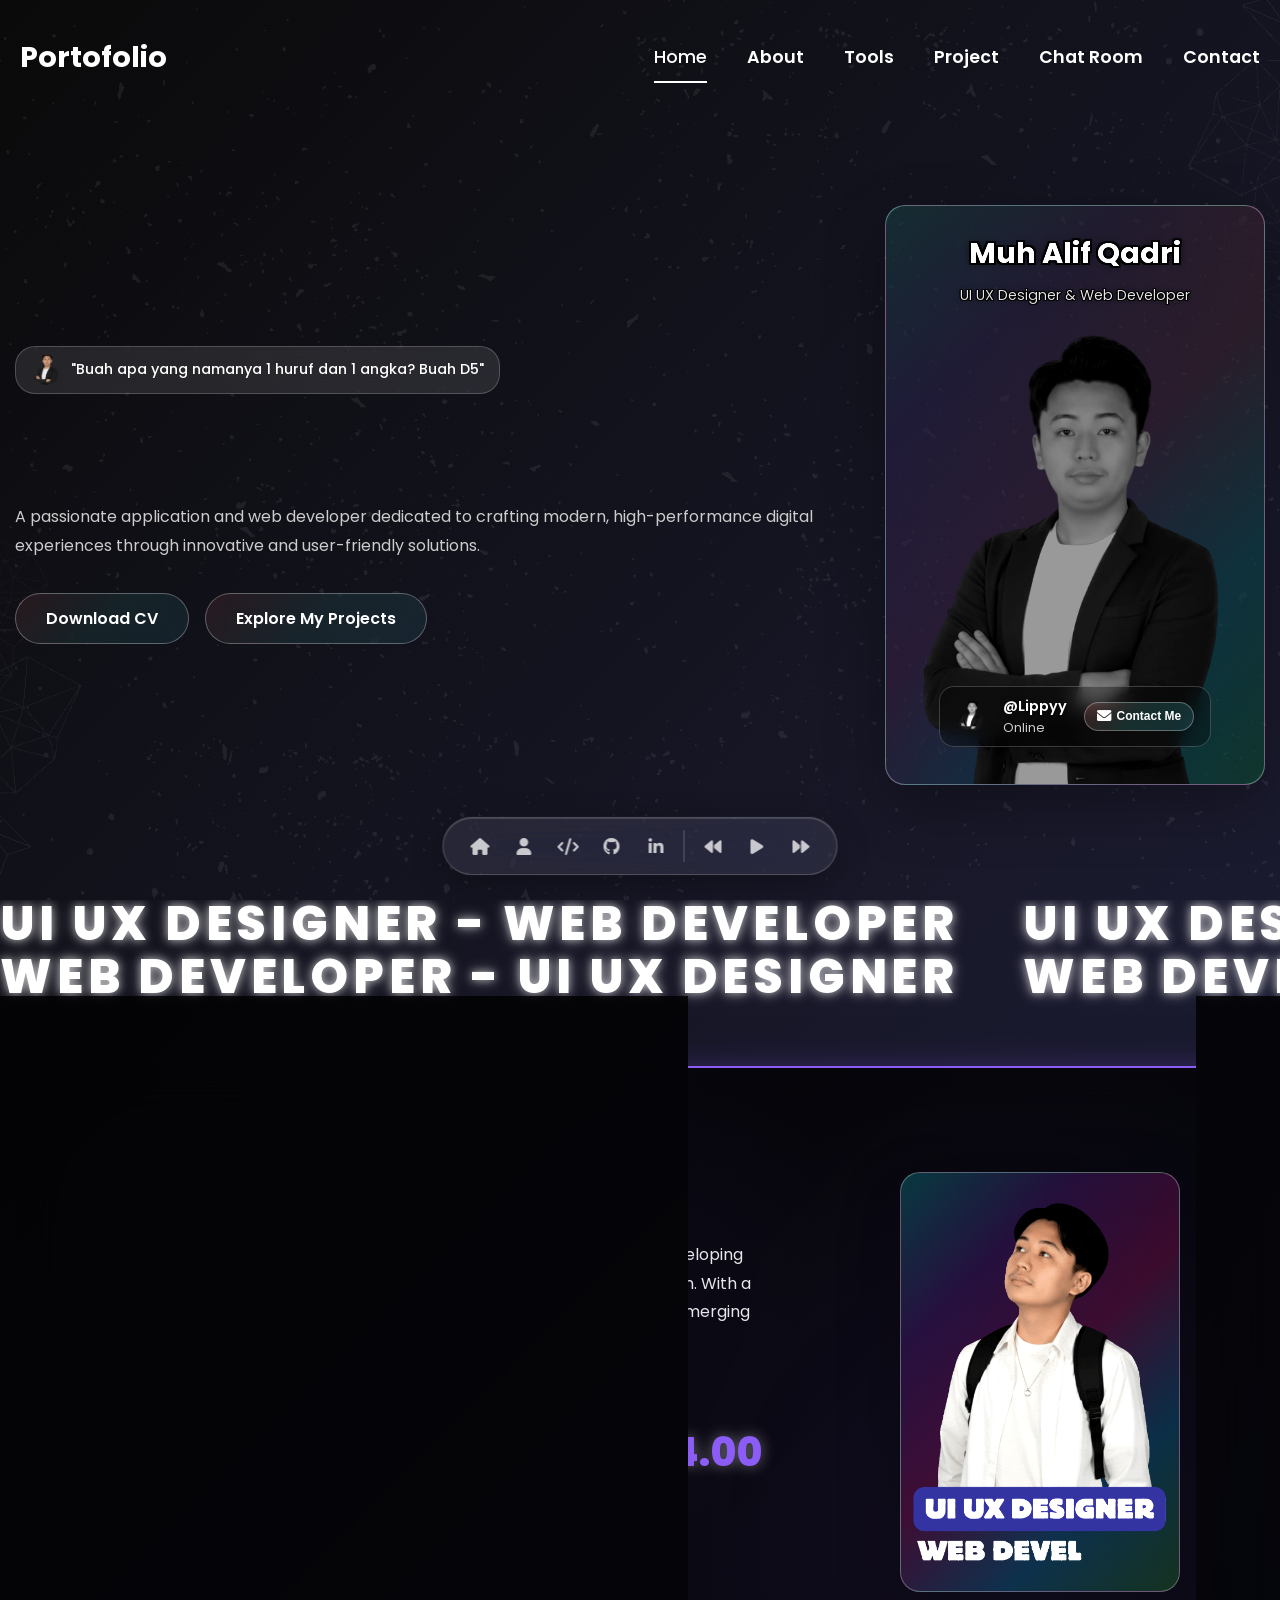
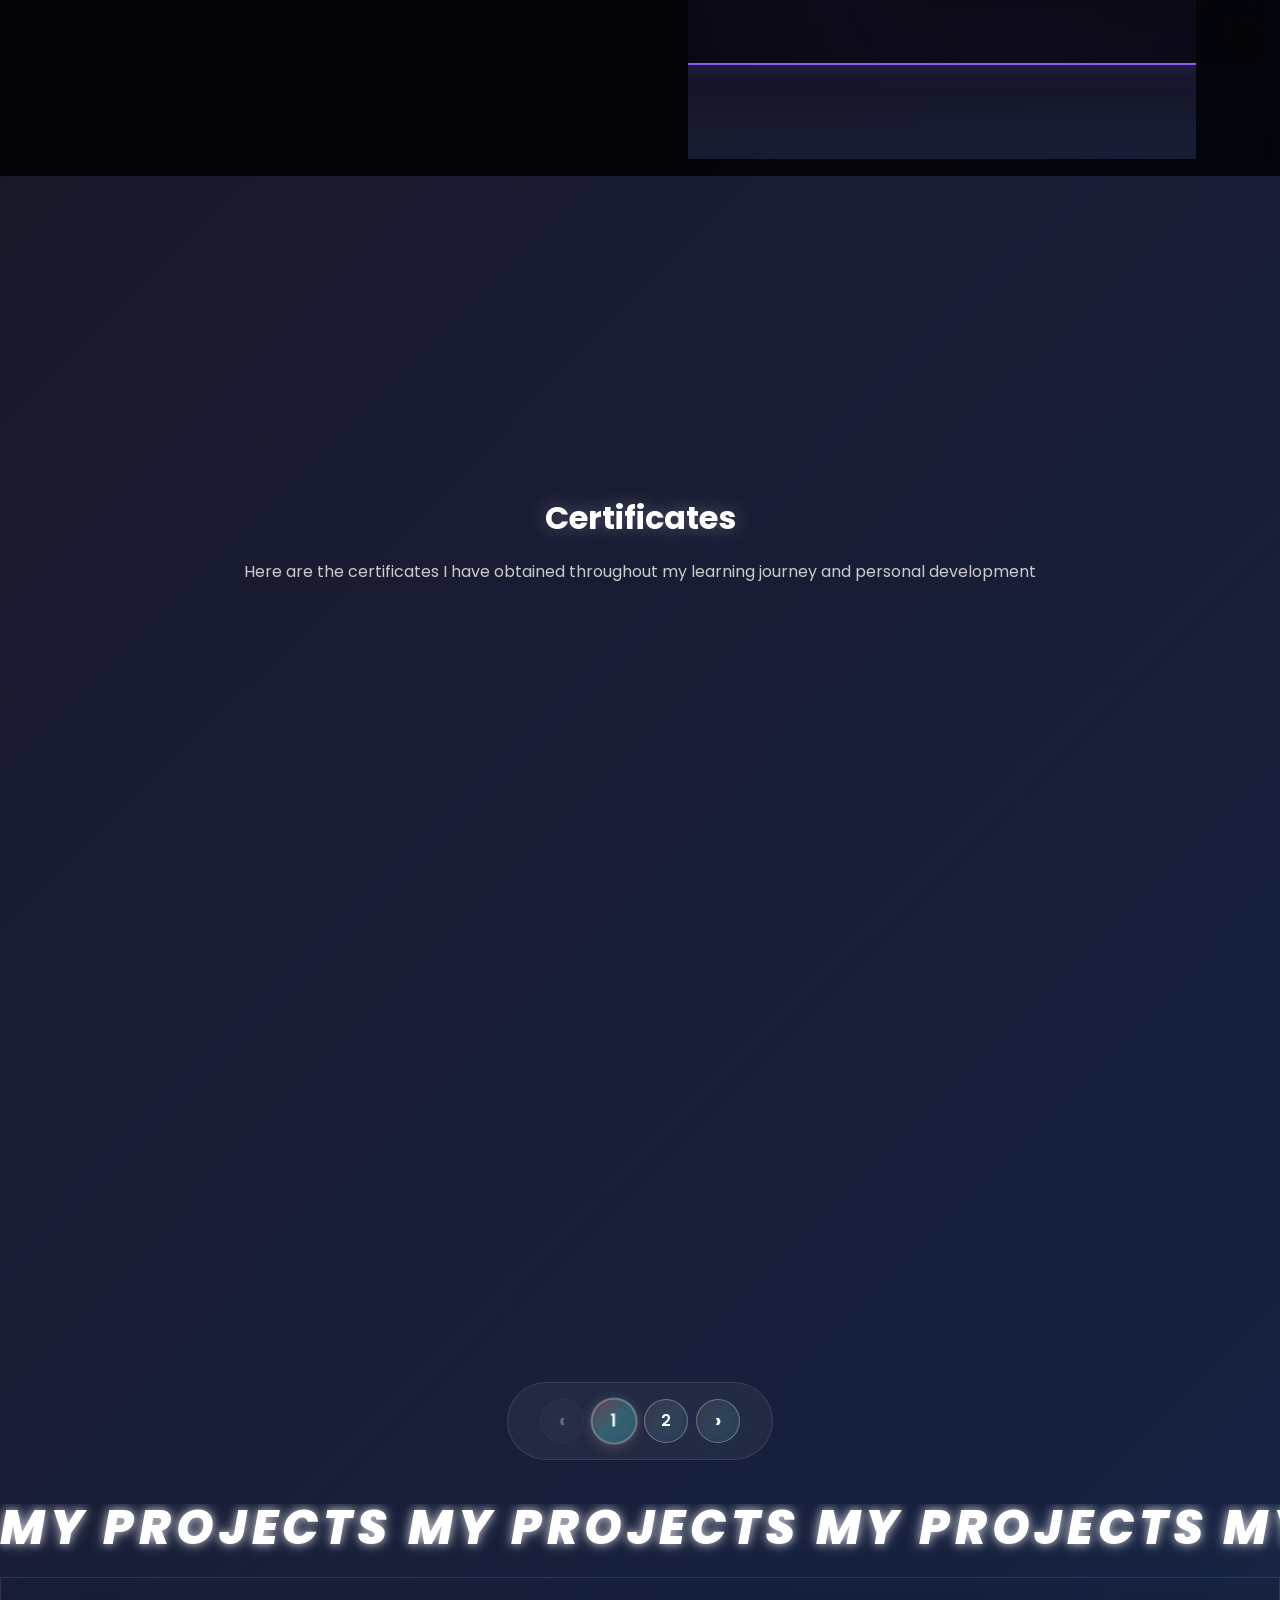
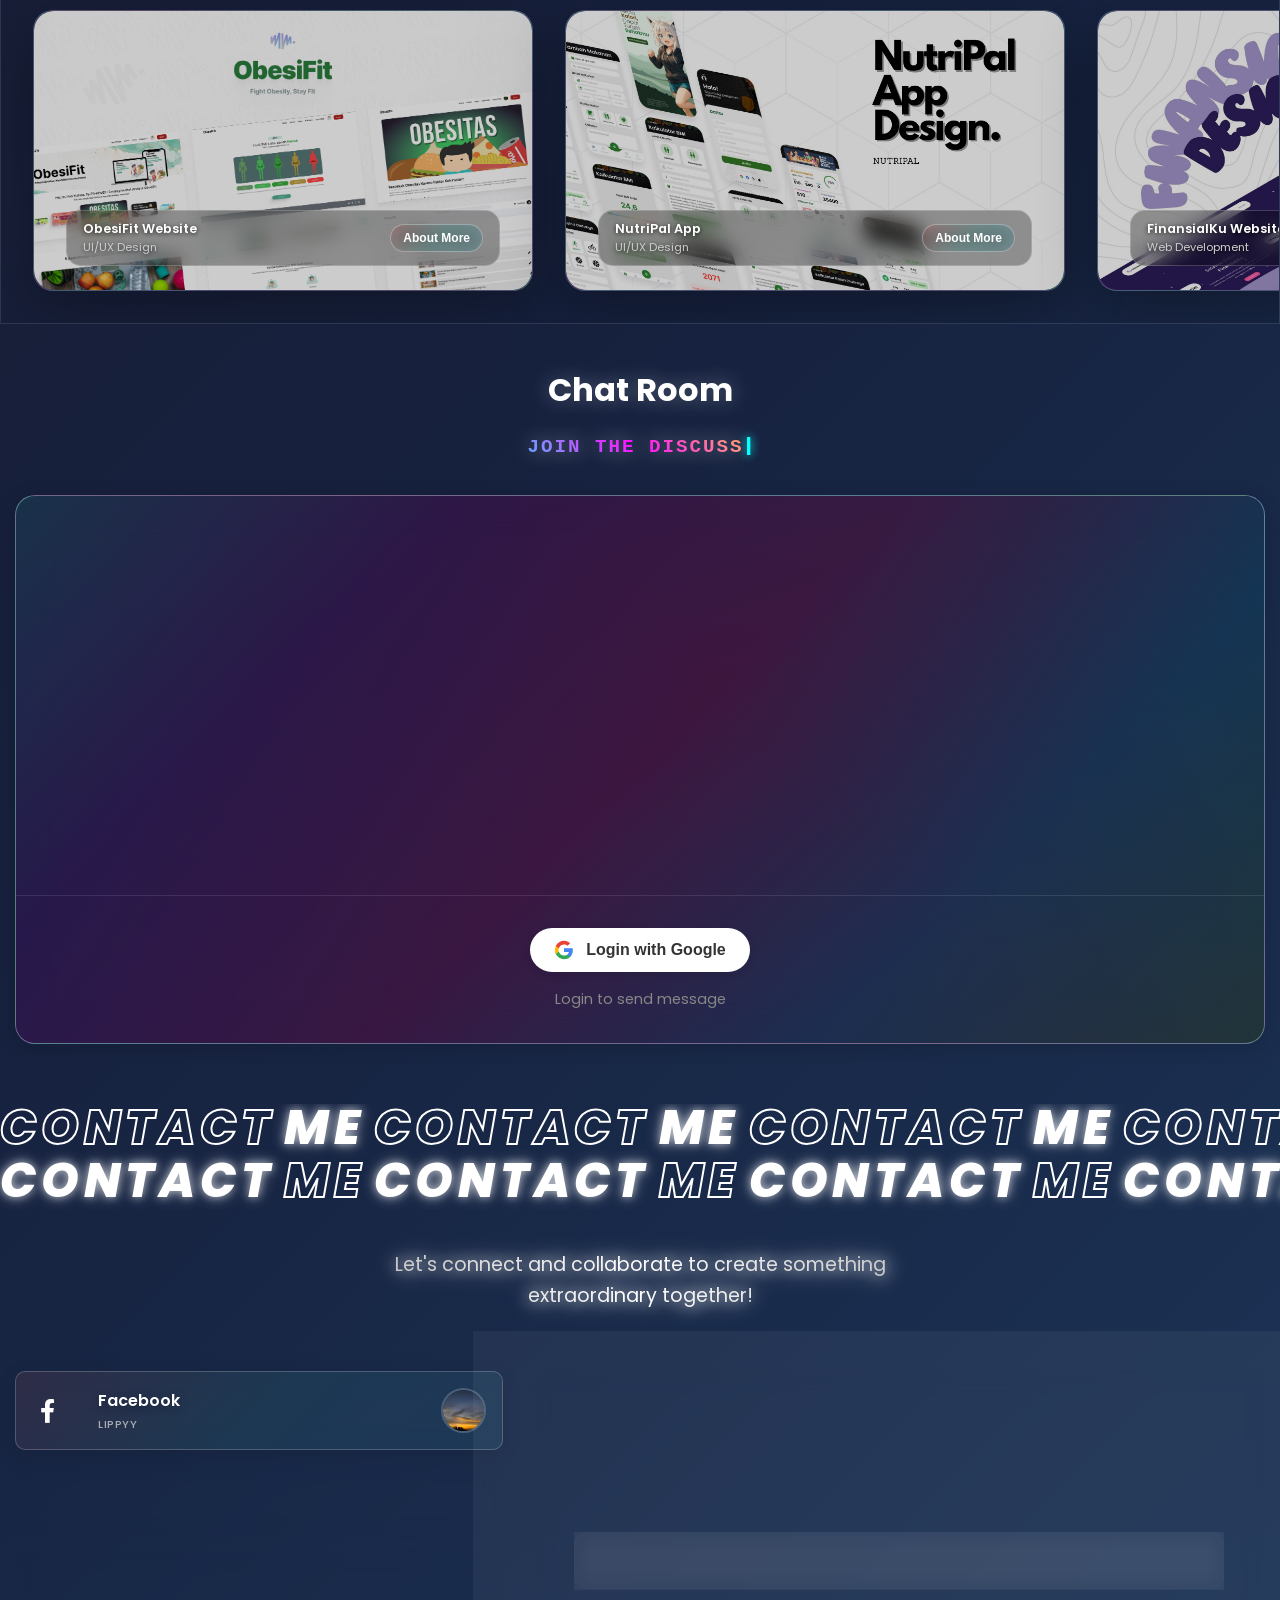
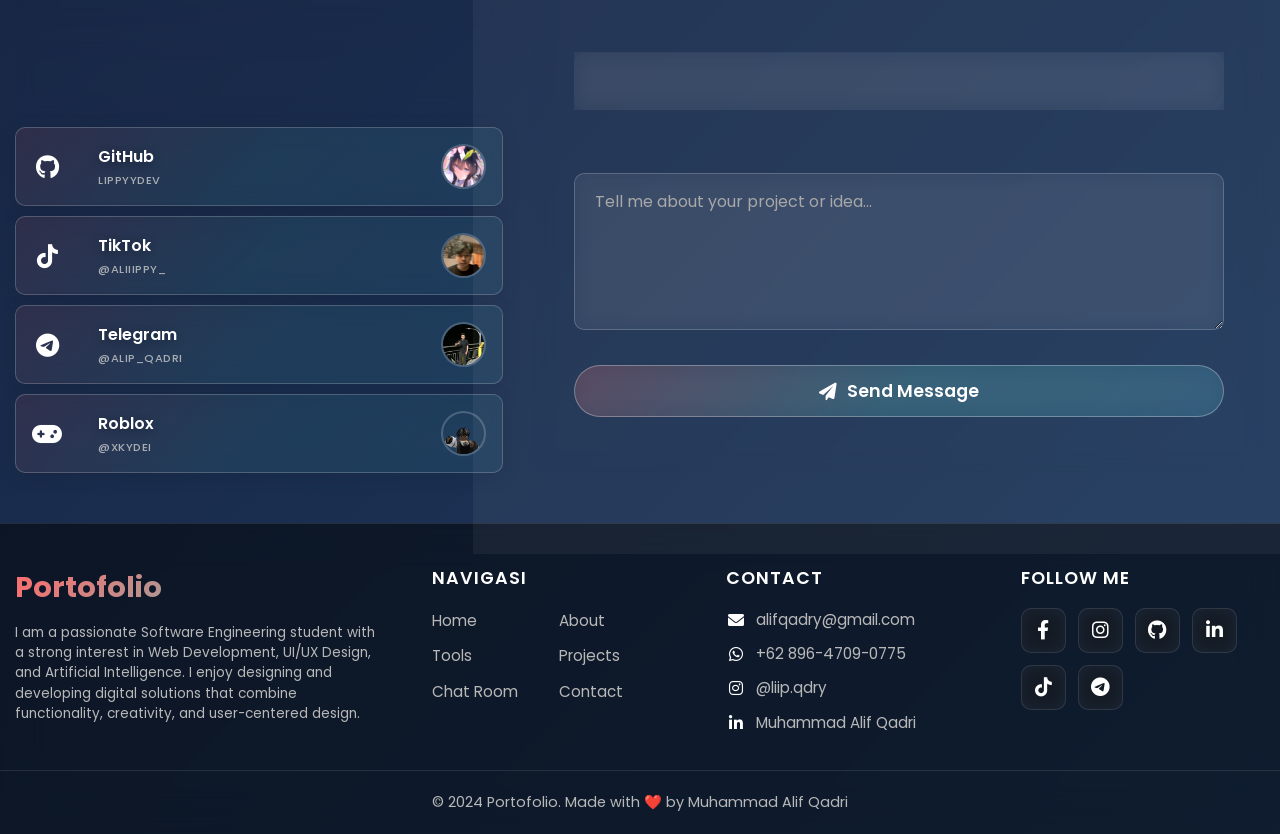
==== commit a7b3dfff: "Update index.html" ====
--- a/index.html
+++ b/index.html
@@ -100,7 +100,7 @@
                 alt="Profile"
                 class="quote-img"
               />
-              <span>"Ijazah saja bisa palsu, apalagi hanya perasaan dia"</span>
+              <span>"Buah apa yang namanya 1 huruf dan 1 angka? Buah D5"</span>
             </div>
             <h1 class="home-title">Hi I'm Muhammad Alif Qadri</h1>
             <p class="home-description">
